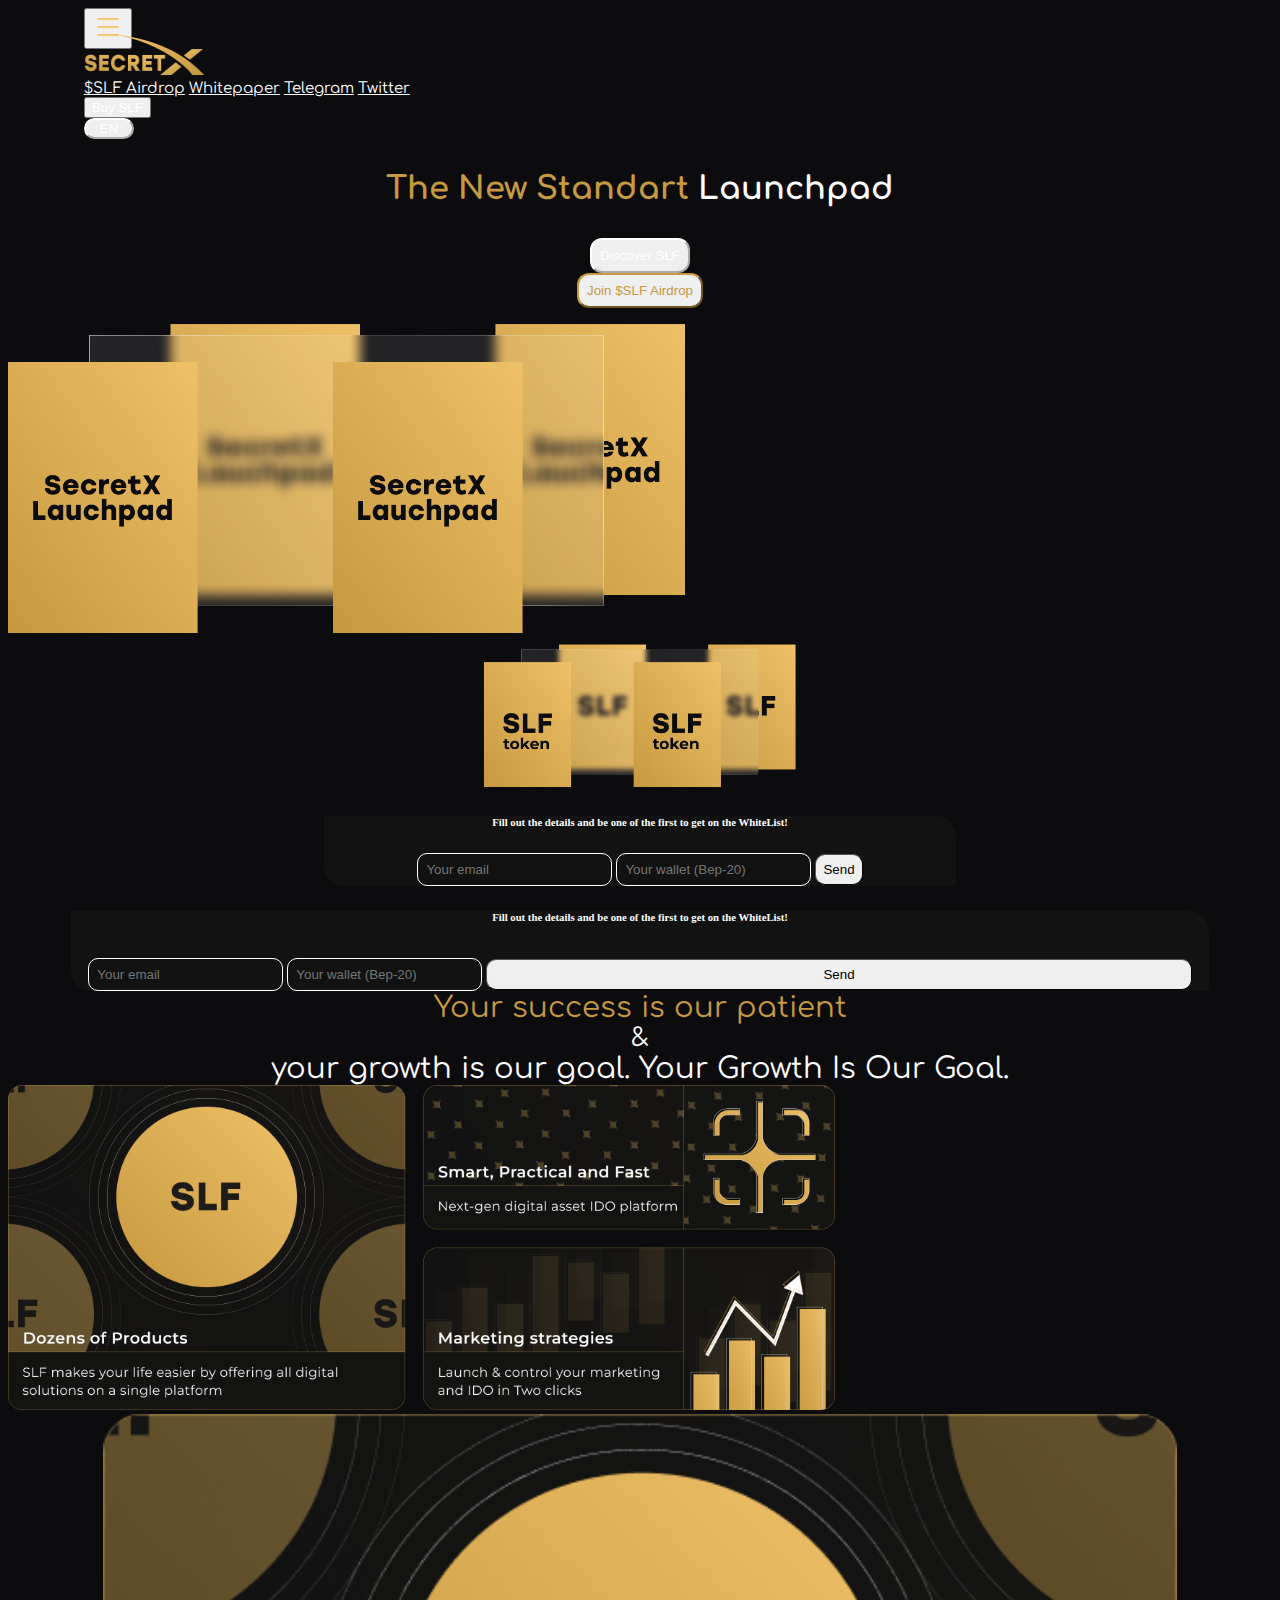
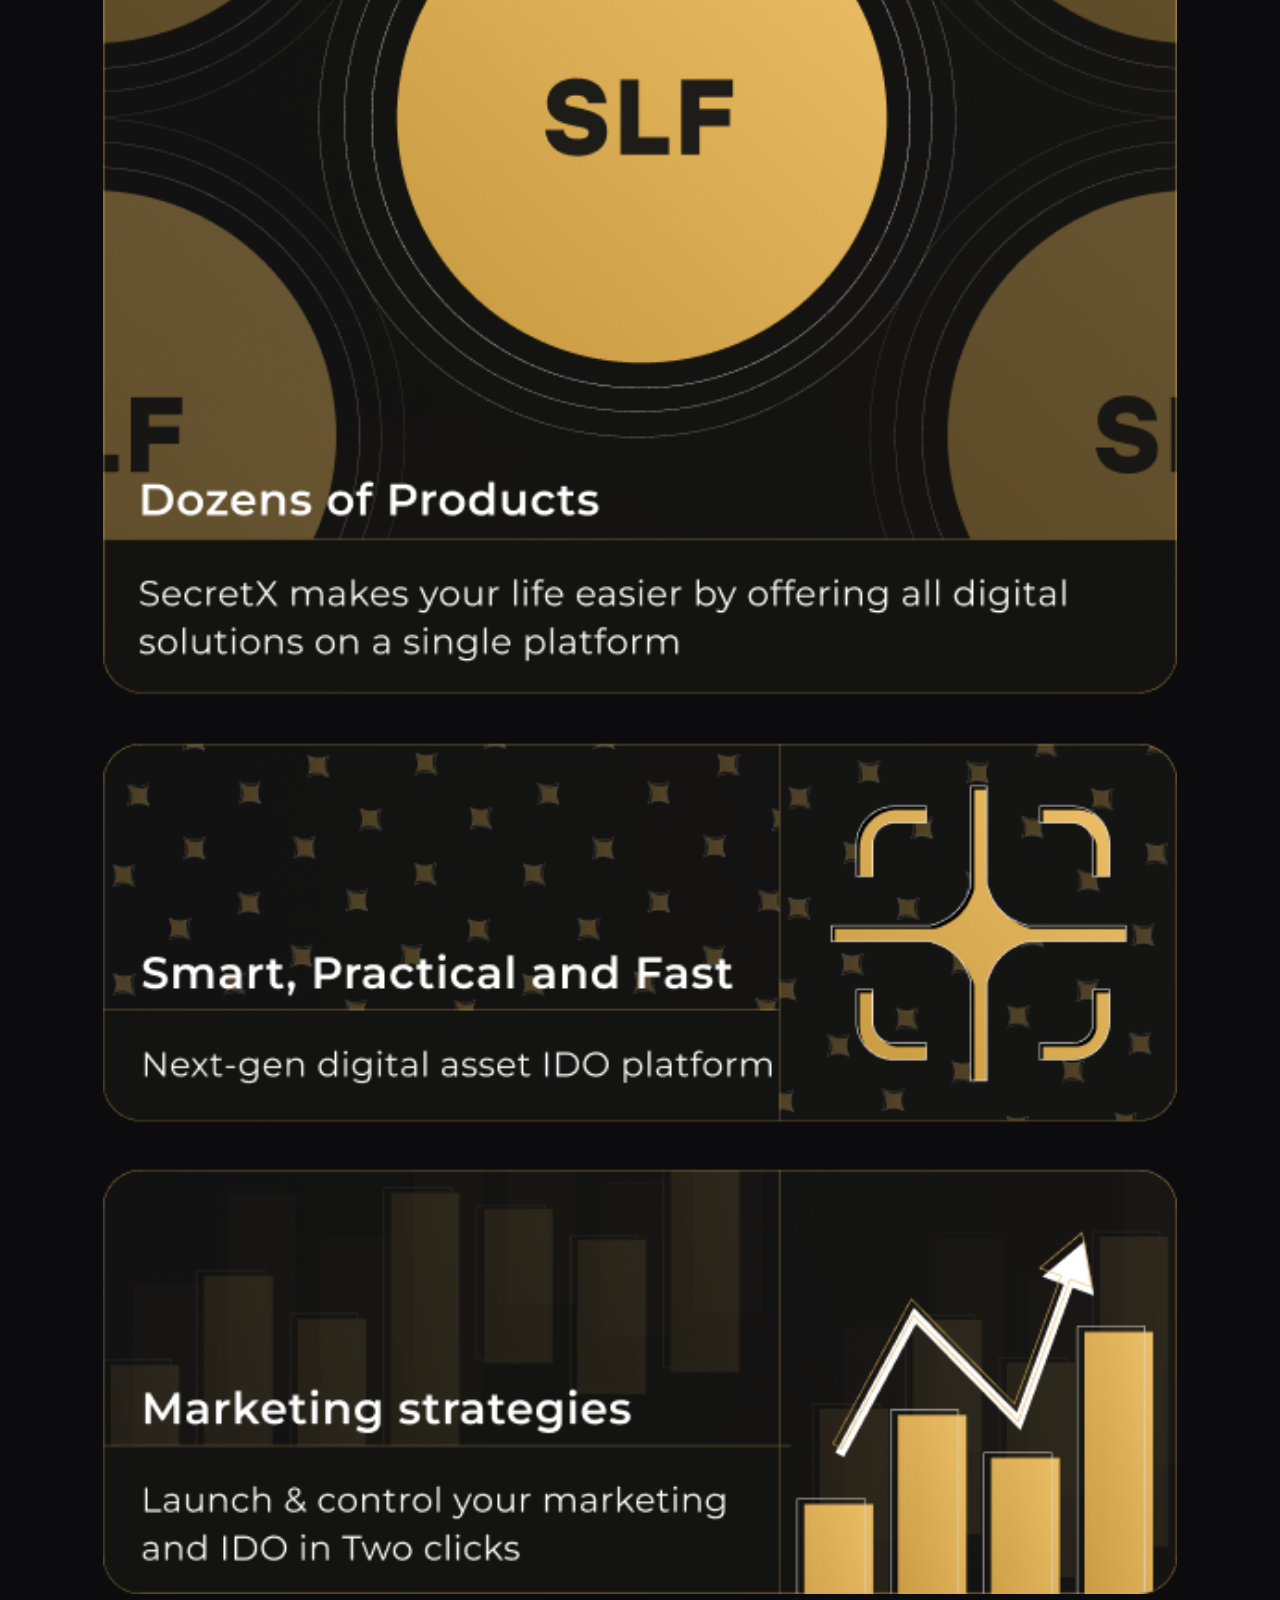
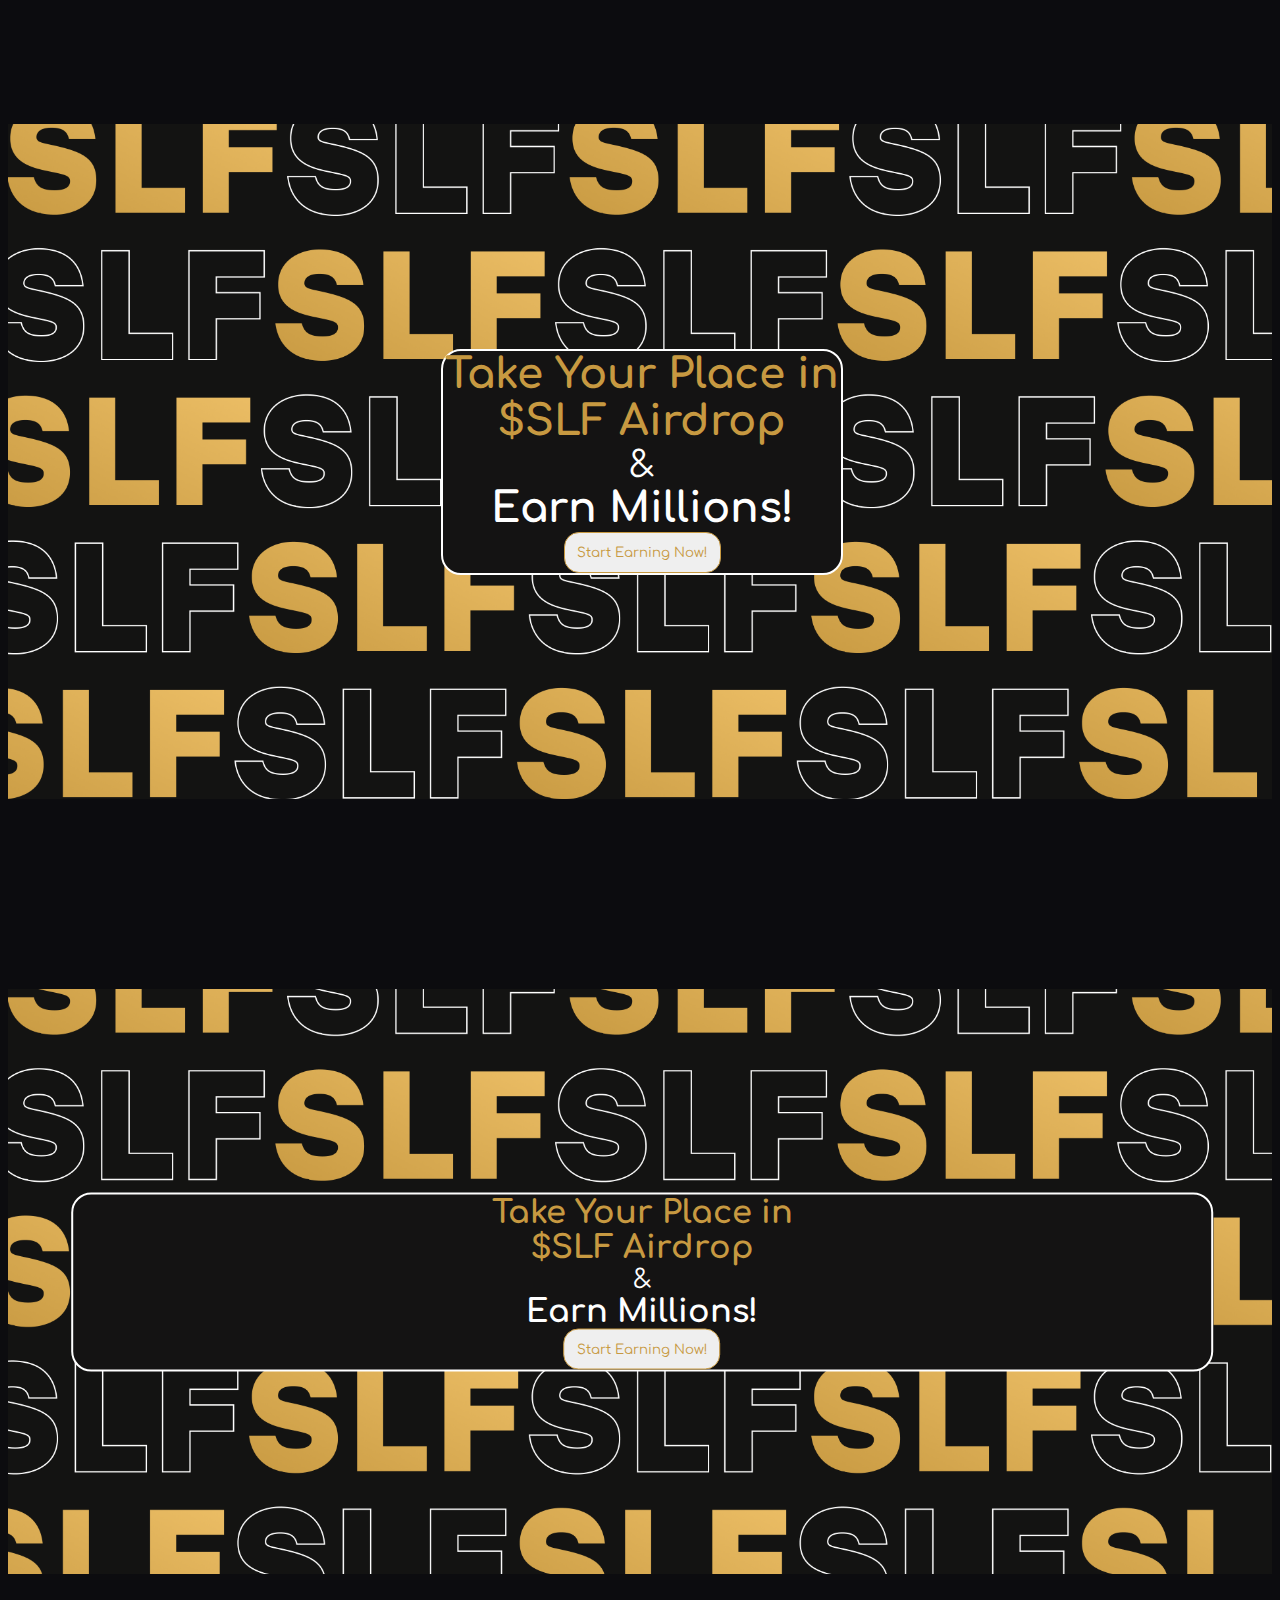
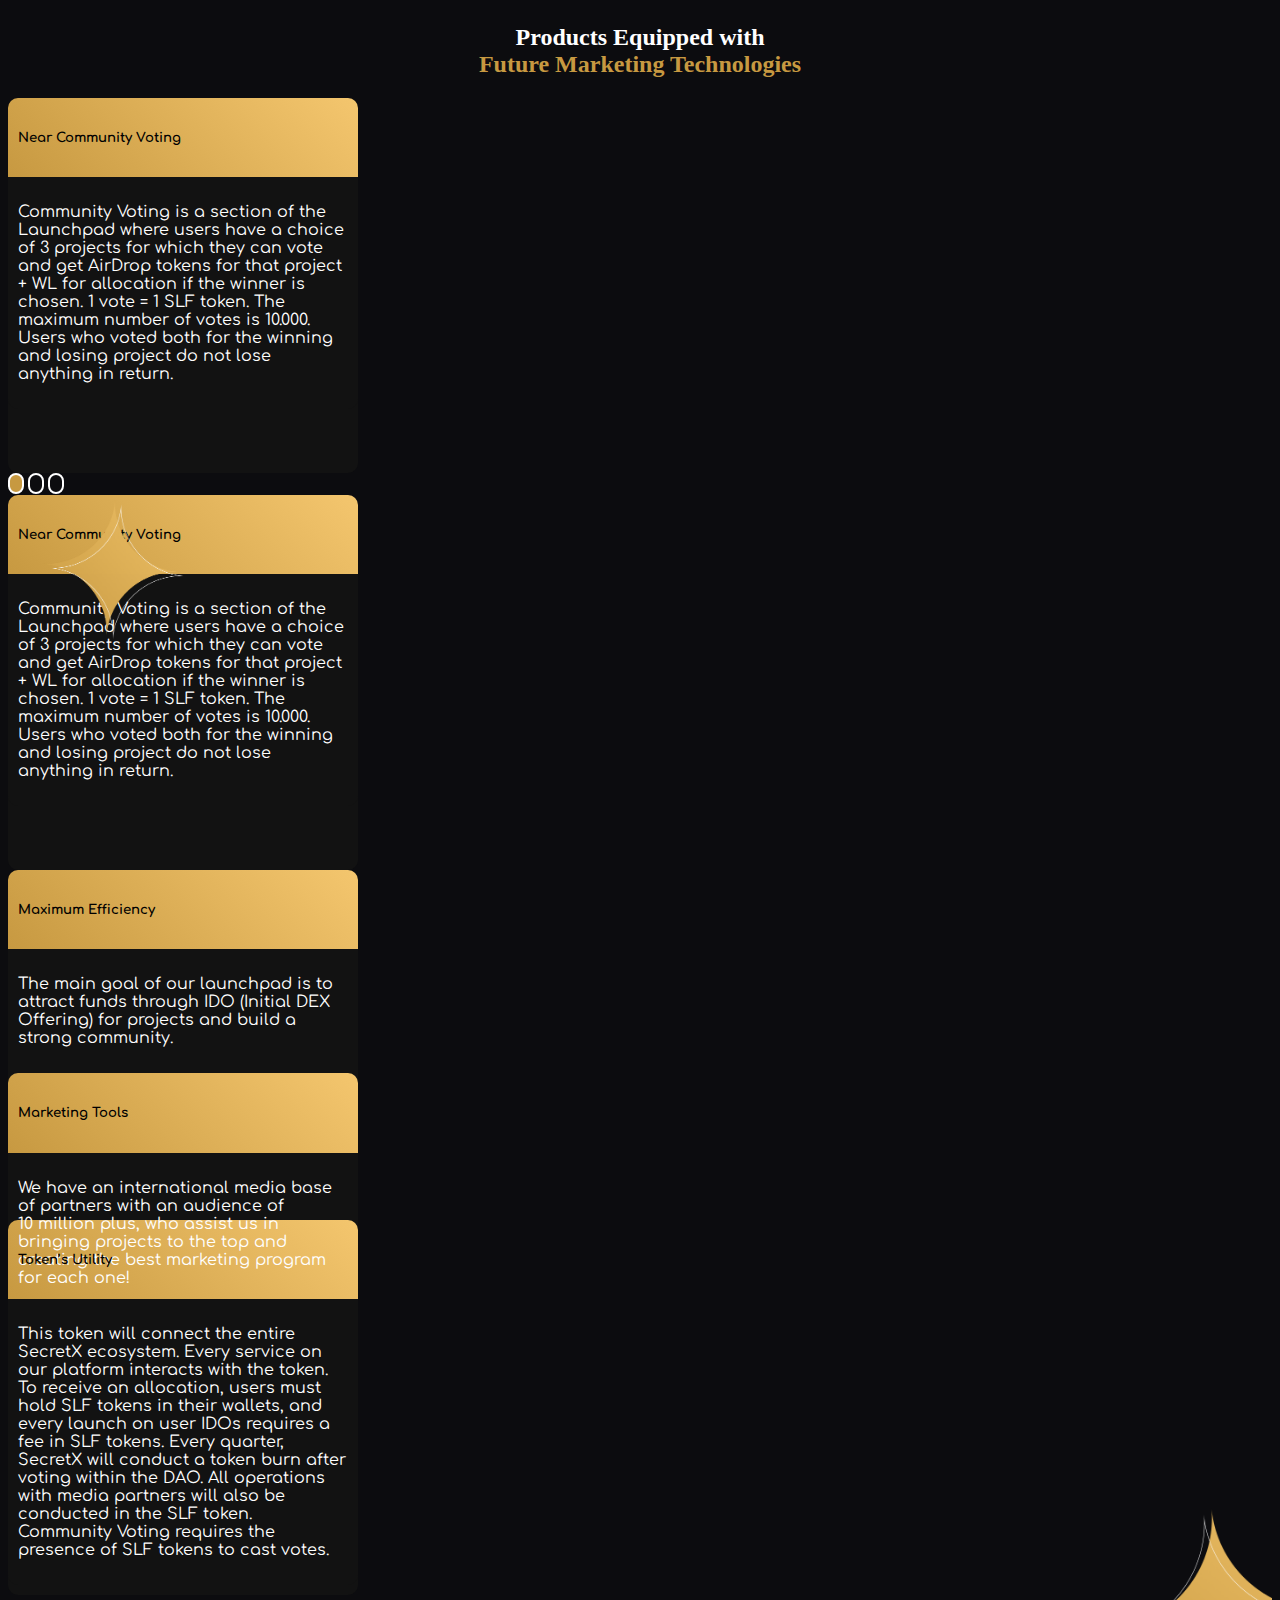
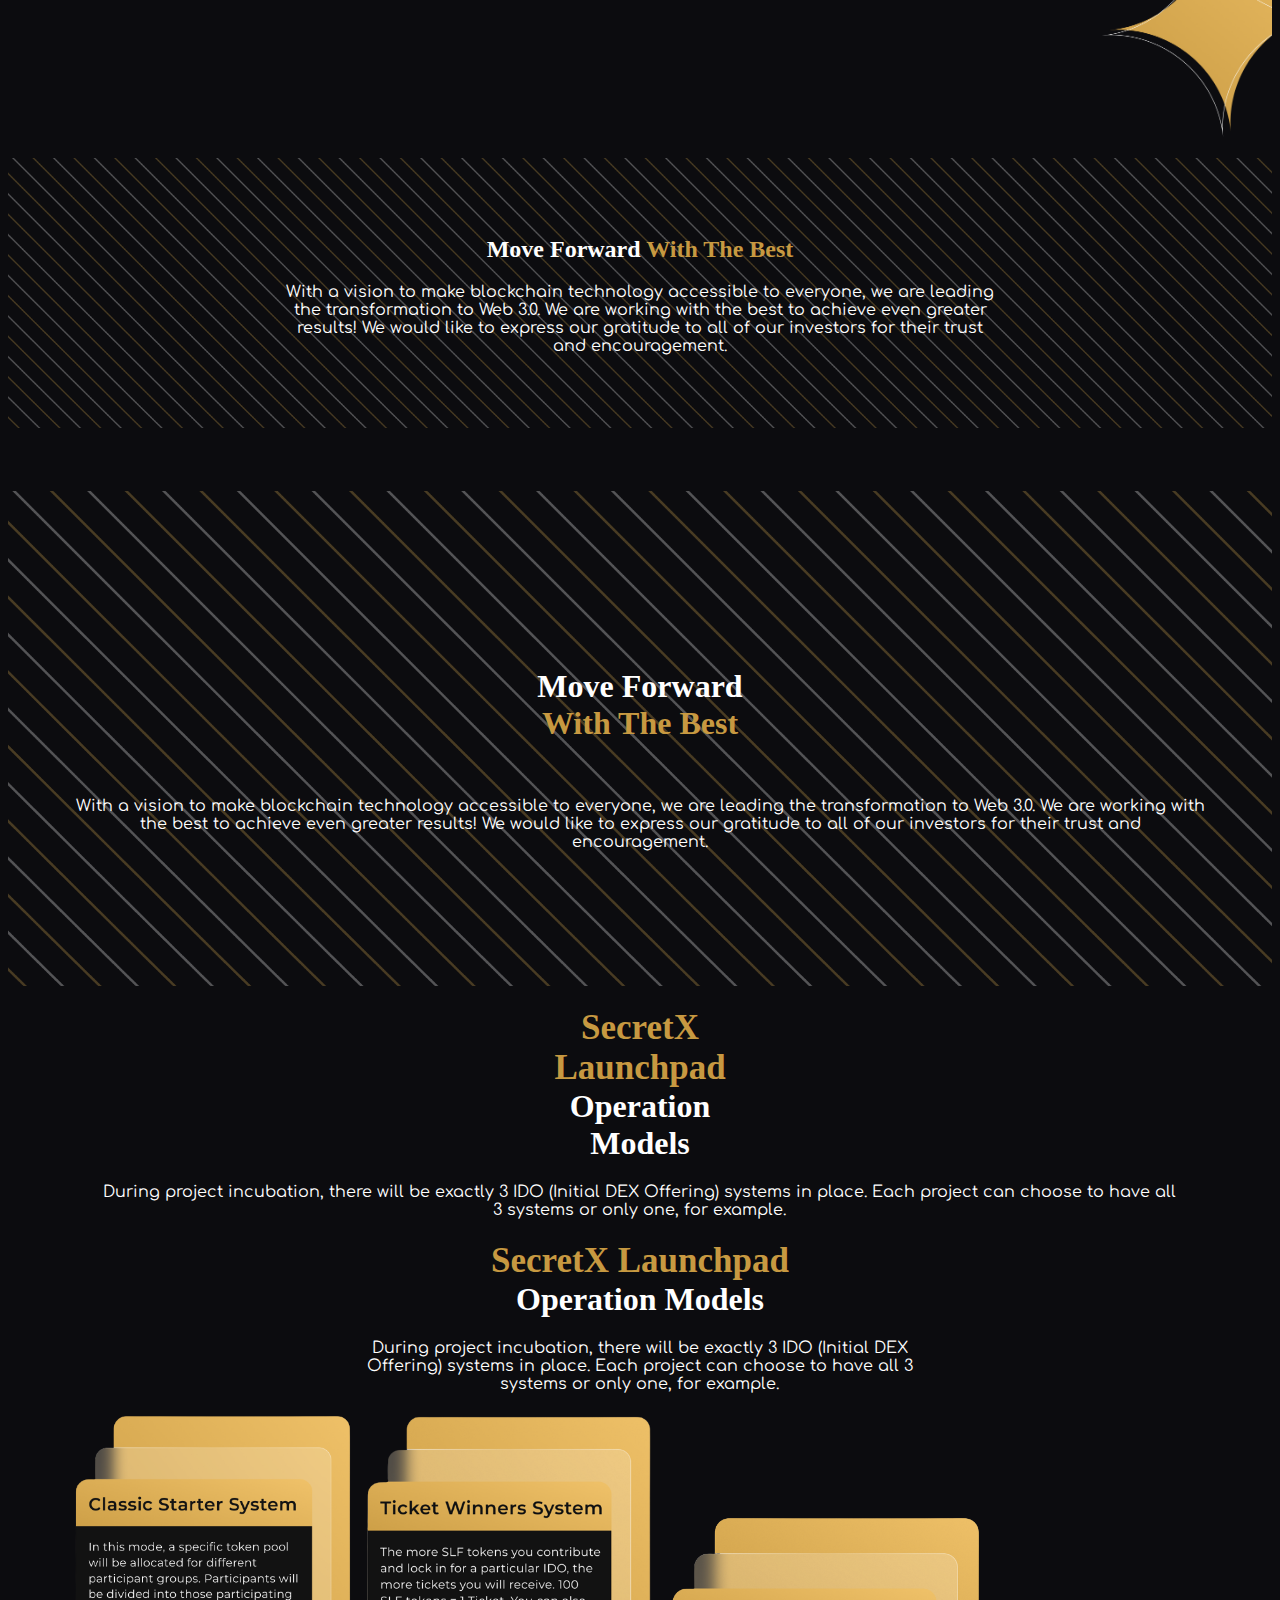
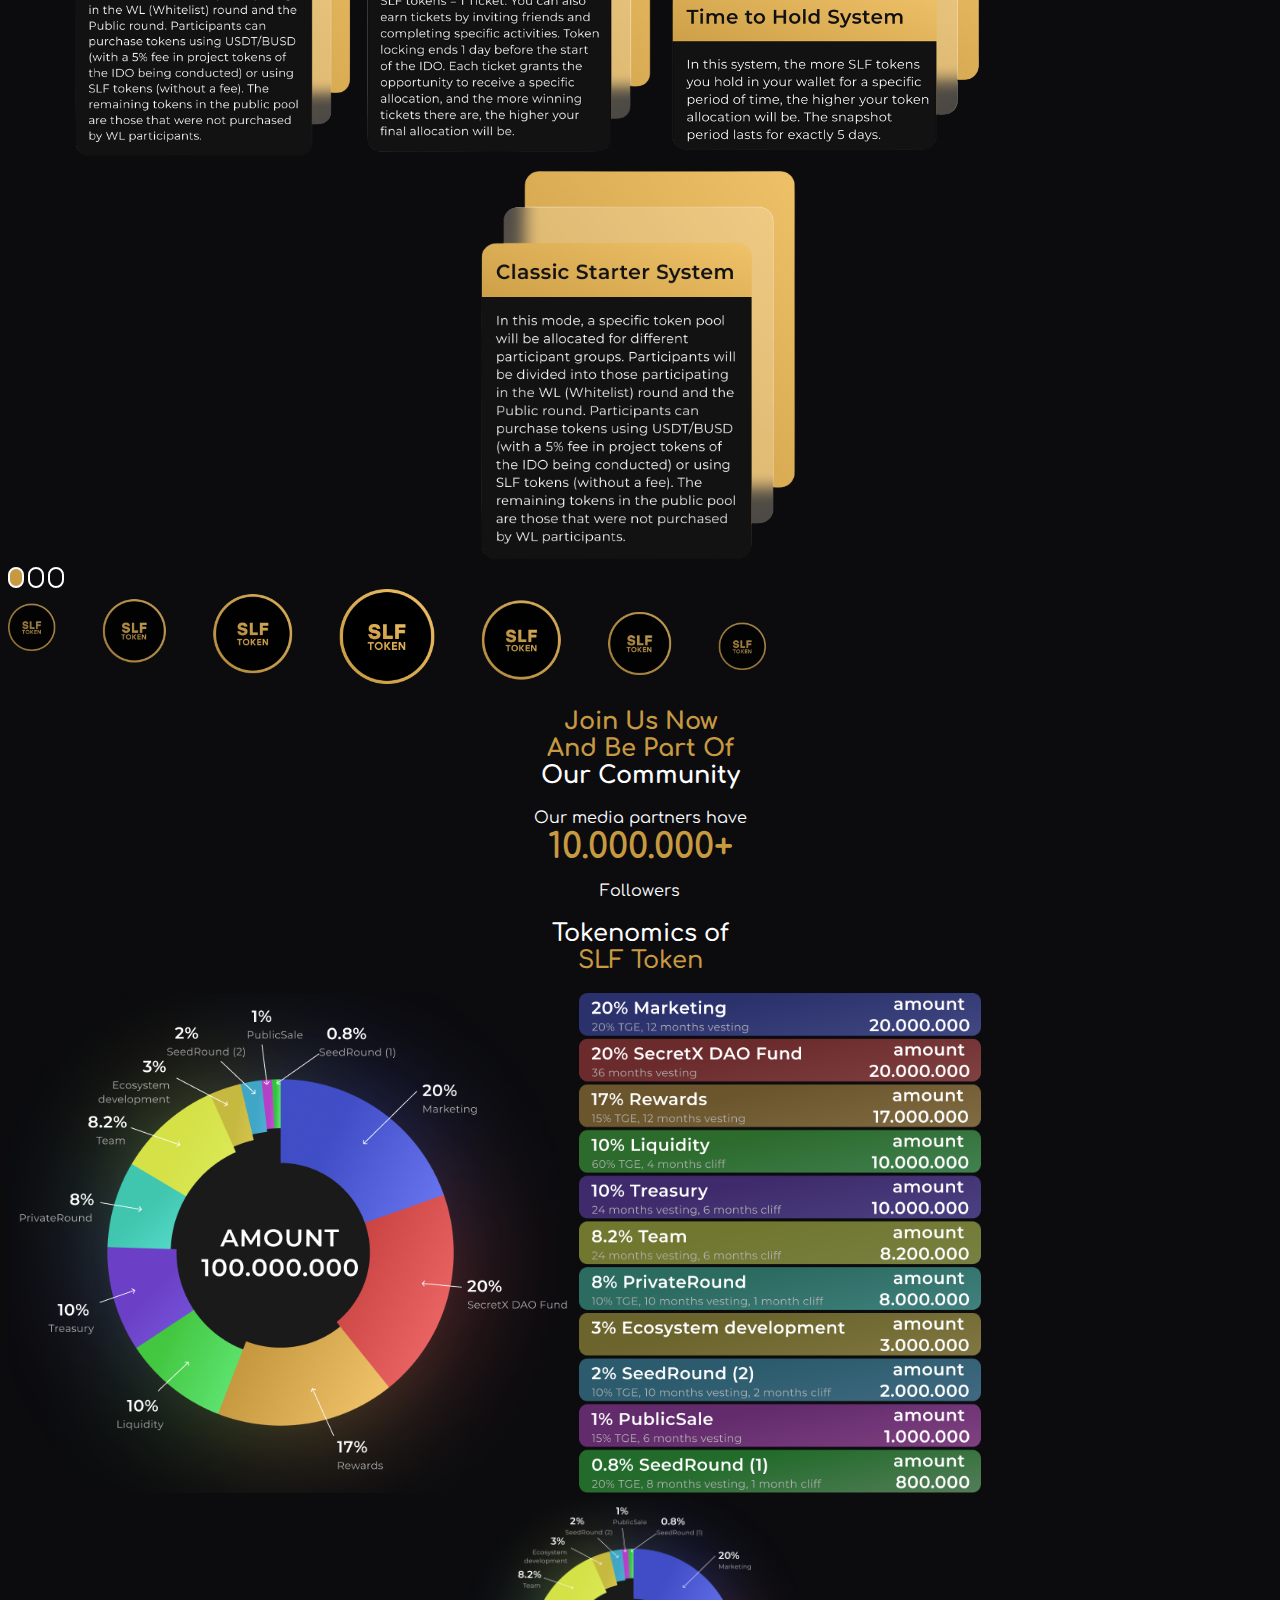
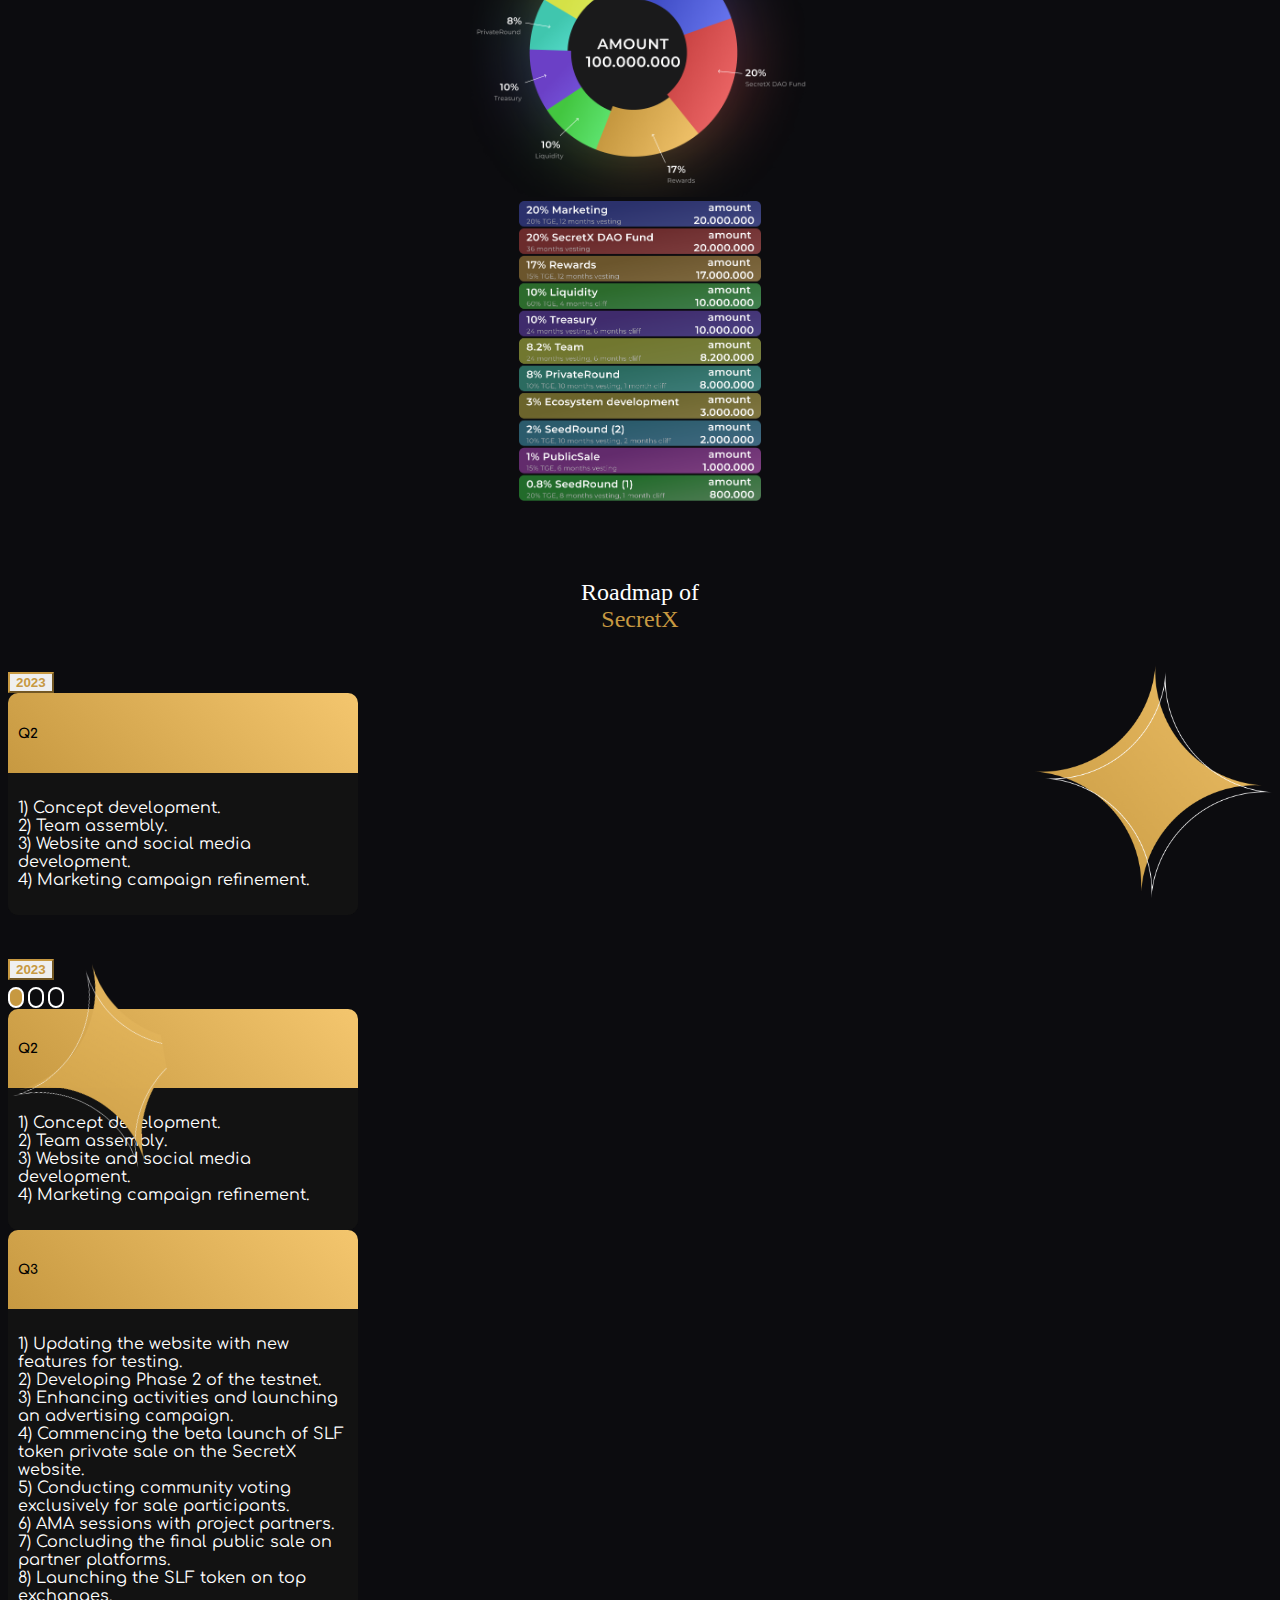
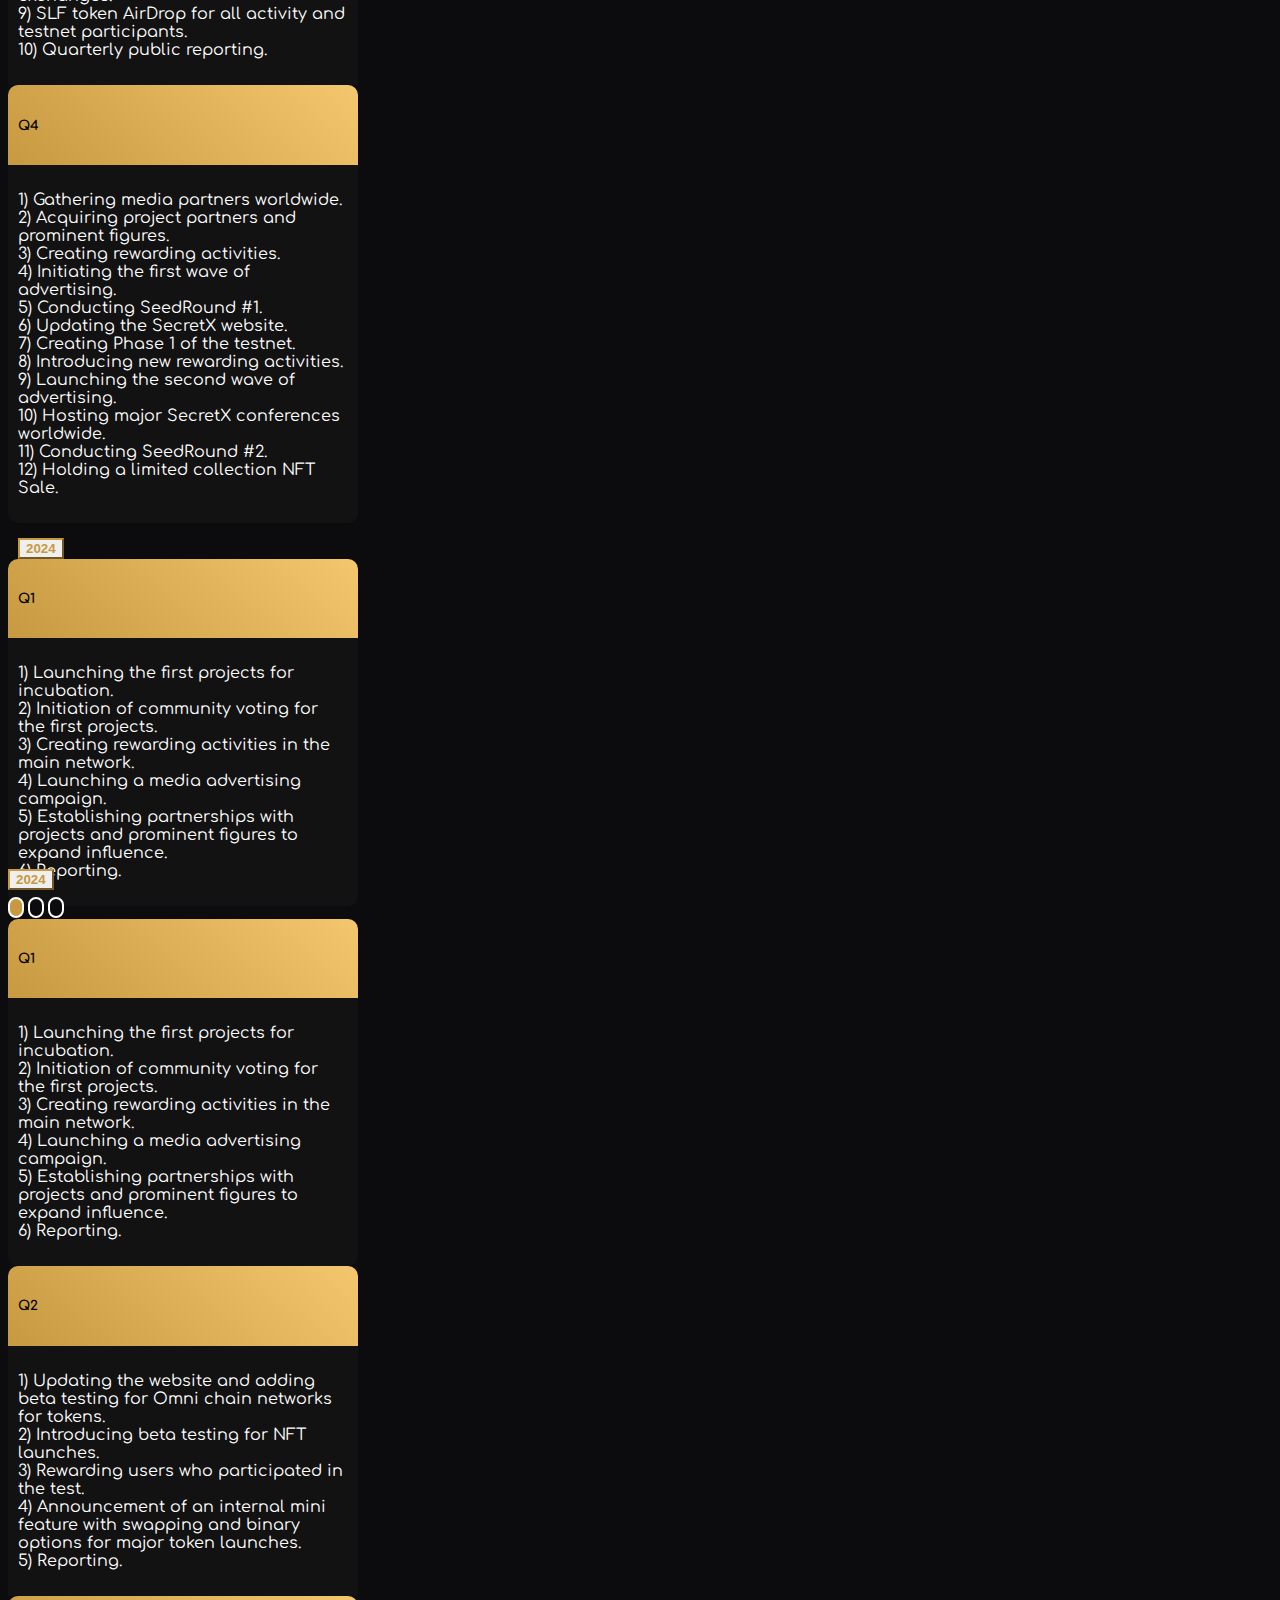
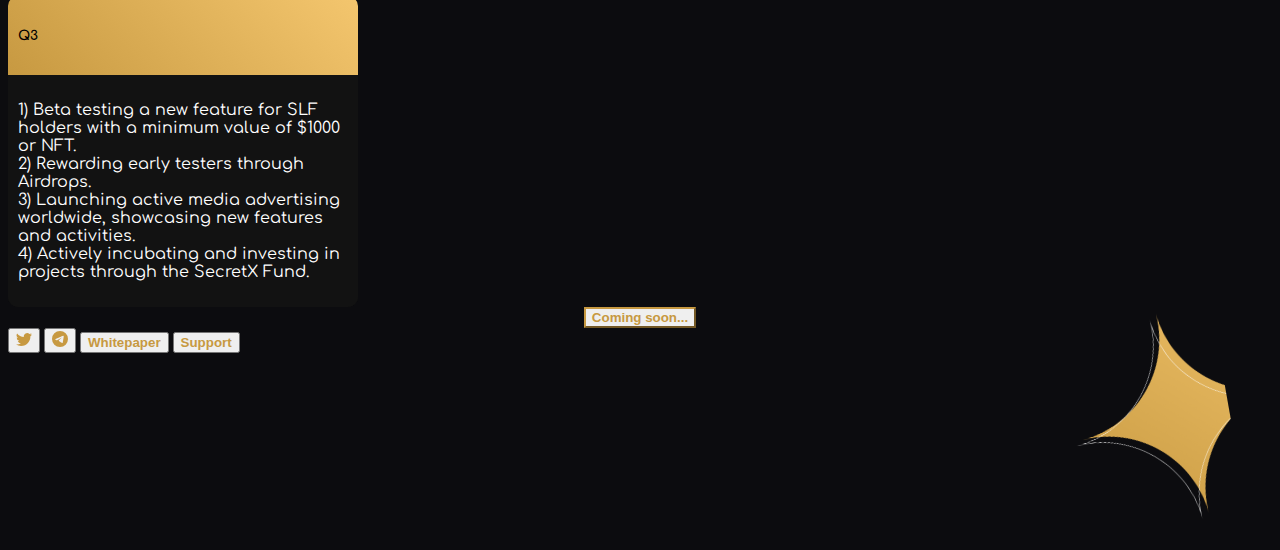
==== index.html @ 357f4ba1 "Update index.html" ====
<!DOCTYPE html>
<html lang="en">

<head>
    
    <meta charset="UTF-8">
    <meta http-equiv="X-UA-Compatible" content="IE=edge">
    <meta name="viewport" content="width=device-width, initial-scale=1.0">

    <link rel="preconnect" href="https://fonts.googleapis.com">
    <link rel="preconnect" href="https://fonts.gstatic.com" crossorigin>
    <link href="https://fonts.googleapis.com/css2?family=Comfortaa&display=swap" rel="stylesheet">
    <link rel="stylesheet" href="css/style.css">
    <link href="https://cdn.jsdelivr.net/npm/bootstrap@5.0.2/dist/css/bootstrap.min.css" rel="stylesheet"
        integrity="sha384-EVSTQN3/azprG1Anm3QDgpJLIm9Nao0Yz1ztcQTwFspd3yD65VohhpuuCOmLASjC" crossorigin="anonymous">
    <script src="https://cdn.jsdelivr.net/npm/bootstrap@5.0.2/dist/js/bootstrap.min.js"
        integrity="sha384-cVKIPhGWiC2Al4u+LWgxfKTRIcfu0JTxR+EQDz/bgldoEyl4H0zUF0QKbrJ0EcQF"
        crossorigin="anonymous"></script>

</head>
<title>SecretX</title>

<body style="background-color: #0C0C0F;">
    <div>


        <div class="navbar" style="margin-right: 6%; margin-left: 6%; margin-top: 1px">
            <nav class="navbar navbar-expand-lg navbar-light" style="width: 100%">
                <div>
                    <button class="navbar-toggler" type="button" data-bs-toggle="collapse"
                        data-bs-target="#navbarNavAltMarkup" aria-controls="navbarNavAltMarkup" aria-expanded="false"
                        aria-label="Toggle navigation">
                        <svg xmlns="http://www.w3.org/2000/svg" width="32" height="32" fill="#F4C66E" class="bi bi-list"
                            viewBox="0 0 16 16">
                            <path fill-rule="evenodd"
                                d="M2.5 12a.5.5 0 0 1 .5-.5h10a.5.5 0 0 1 0 1H3a.5.5 0 0 1-.5-.5zm0-4a.5.5 0 0 1 .5-.5h10a.5.5 0 0 1 0 1H3a.5.5 0 0 1-.5-.5zm0-4a.5.5 0 0 1 .5-.5h10a.5.5 0 0 1 0 1H3a.5.5 0 0 1-.5-.5z" />
                        </svg> </button>
                </div>


                <a class="navbar-brand" href="#"><img src="img/x.png"
                        style="height: 41px; width: 120px; margin-top: -15px;  margin-right: 1px;" /></a>

                <div class="mx-1"></div>

                <div class="collapse navbar-collapse" id="navbarNavAltMarkup">
                    <div class="navbar-nav mt-2">
                        <a class="nav-item nav-link" href="#"
                            style="color: white; font-family: 'Comfortaa', cursive; font-size: 15px">$SLF Airdrop</a>
                        <a class="nav-item nav-link" href="#"
                            style="color: white; font-family: 'Comfortaa', cursive; font-size: 15px;">Whitepaper</a>
                        <a class="nav-item nav-link" href="#"
                            style="color: white; font-family: 'Comfortaa', cursive; font-size: 15px">Telegram</a>
                        <a class="nav-item nav-link" href="#"
                            style="color: white; font-family: 'Comfortaa', cursive; font-size: 15px ">Twitter</a>
                        <div class="d-none d-sm-flex">
                            <button class="btn btn-warning mx-2 btn-slf" style="color: white">Buy SLF</button>
                        </div>
                    </div>
                    <div style="margin-left: auto">
                        <div class="d-none d-sm-flex"><a href="./ru/index.html">
                                <button type="button" class="btn btn-outline-dark"
                                    style="border-color: white;color: white; border-radius: 15px; width: 50px;"><a
                                        href="./ru/index.html"
                                        style="color: white; text-decoration: none;">EN</a></button>
                            </a>
                        </div>
                    </div>
                </div>
            </nav>
        </div>

        <div class="tns-of-l mt-5" align="center">
            <p style="font-family: 'Comfortaa', cursive;font-weight: 700;font-size: 32px;">
                <span style="color: #C79941">The New Standart</span>
                <span style="color: white">Launchpad</span>
            </p>
            <div>
                <div class="d-flex justify-content-center align-items-center flex-column flex-sm-row">
                    <button type="button" class="btn btn-outline-dark mb-2 mb-sm-0 btn-ds"
                        style="border-color: white; color: white; border-radius: 12px; padding: 8px;">
                        Discover SLF
                    </button>
                    <div class="mx-2"></div>
                    <button type="button" class="btn btn-outline-dark btn-jsa"
                        style="border-color: #C79941; color: #C79941; border-radius: 12px; padding: 8px;">
                        Join $SLF Airdrop
                    </button>
                </div>
            </div>
        </div>


        <div class="d-none d-sm-flex justify-content-center pt-3">
            <img src="img/group-card-pc.png" height="325" />
        </div>

        <div class="d-sm-none pt-4" align="center">
            <img src="img/group-card-mobile.png" height="150" />
        </div>


        <div align="center" class="pt-5 d-none d-sm-flex justify-content-center">
            <div class="card"
                style="width: 50%; background-color: #121212;border-radius: 0px 20px 00px 20px; border-color: #C79941;">
                <div class="card-body">
                    <h6 align='center' style="color: white">Fill out the details and be one of the first to get on the
                        WhiteList!</h6>
                    <div class="justify-content-center pt-3">
                        <input minlength="1" type="email" id="emailInput" class="mx-2"
                            style="padding-left:10px; padding: 8px;background-color: #121212; color: white; border-radius: 10px; border: 0.01rem solid #FFFFFF"
                            placeholder="Your email">
                        <input minlength="1" type="text" id="bep20Input" class="mx-2"
                            style="padding-left:10px; padding: 8px;background-color: #121212; color: white; border-radius: 10px; border: 0.1px solid #FFFFFF"
                            placeholder="Your wallet (Bep-20)">
                        <button onclick="saveData()" class="btn btn-outline-warning"
                            style="border-radius: 10px; padding: 7px;border-width: 0.01rem;margin-top: -1px;">Send</button>
                    </div>
                </div>
            </div>
        </div>
    </div>


    <div align="center" class="pt-5">
        <div class="card d-sm-none"
            style="width: 90%; background-color: #121212;border-radius: 0px 20px 00px 20px; border-color: #C79941;">
            <div class="card-body">
                <h6 align='center' style="color: white">Fill out the details and be one of the first to get on the
                    WhiteList!</h6>
                <div class="justify-content-center pt-3">
                    <input minlength="1" type="email" id="emailInput" class="mx-2"
                        style="padding-left:10px; padding: 8px;background-color: #121212; color: white; border-radius: 10px; border: 0.01rem solid #FFFFFF"
                        placeholder="Your email">
                    <input minlength="1" type="text" id="bep20Input" class="mx-2"
                        style="padding-left:10px; margin-top:10px;padding: 8px;background-color: #121212; color: white; border-radius: 10px; border: 0.1px solid #FFFFFF"
                        placeholder="Your wallet (Bep-20)">
                    <button onclick="saveData()" class="btn btn-outline-warning mt-2"
                        style="border-radius: 10px; padding: 7px;border-width: 0.01rem;margin-top: -1px; width: 62%;">Send</button>
                </div>
            </div>
        </div>
    </div>



    <div align="center" class="pt-5 swipe">
        <span style="color: #C79941;font-family: 'Comfortaa', cursive;font-size: 29px;">
            Your success is our patient
        </span>
        <br>
        <span align="center" style="color: white;font-family: 'Comfortaa', cursive;font-size: 25px">
            &
        </span>
        <br>
        <span align="center" style="color: white;font-family: 'Comfortaa', cursive;font-size: 29px">
            <div class="d-none d-sm-flex justify-content-center" style="display: inline-block;">
                your growth is our goal.
            </div>
            <div class="d-sm-none" style="display: inline-block;">
                Your Growth Is Our Goal.
            </div>
        </span>
    </div>

    <div class="d-none d-sm-flex justify-content-center pt-5 mt-3 swipe">
        <img src="img/group-patient-pc.png" height="325" />
    </div>

    <div class="d-sm-none pt-4 swipe" align="center">
        <img src="img/group-patient-mobile.png" style="width: 85%;" />
    </div>

    <div class="d-none d-sm-flex swipe"
        style="background-image: url('img/slf.png'); width: 100%; height: 75vh; background-size: cover; background-position: center; margin-top: 10%; position: relative;">
        <div
            style="position: absolute; top: 50%; left: 50%; transform: translate(-50%, -50%); text-align: center; color: white;">
            <div class="card"
                style="border-radius: 20px; border: 2px solid #FFF;background: #141313;width: 100%;height: 50%px;flex-shrink: 0;">
                <div class="card-body">
                    <div align="center">
                        <span
                            style="color: #C79941;font-family: 'Comfortaa', cursive;font-size: 42px;font-weight: 700;">
                            Take Your Place in<br>$SLF Airdrop </span>
                        <br>
                        <span align="center" style="color: white;font-family: 'Comfortaa', cursive;font-size: 36px">
                            &
                        </span>
                        <br>
                        <span align="center"
                            style="color: white;font-family: 'Comfortaa', cursive;font-size: 42px;font-weight: 700;">
                            Earn Millions!
                        </span>
                        <br>
                        <button class="btn btn-outline-dark mt-4"
                            style="color: #C79941; border-color: #C79941;font-family: 'Comfortaa', cursive; padding: 12px;border-radius: 15px;border: 1px solid #C79941;">Start
                            Earning Now!</button>
                    </div>
                </div>
            </div>
        </div>
    </div>

    <div class="d-sm-none swipe"
        style="background-image: url('img/slf.png'); width: 100%; height: 65vh; background-size: cover; background-position: center; margin-top: 15%; position: relative;">
        <div
            style="position: absolute; top: 50%; left: 50%; transform: translate(-50%, -50%); text-align: center; color: white; width: 90%;">
            <div class="card" style="border-radius: 20px; border: 2px solid #FFF;background: #141313; width: 100%;">
                <div class="card-body">
                    <div align="center">
                        <span
                            style="color: #C79941;font-family: 'Comfortaa', cursive;font-size: 32px;font-weight: 700;">
                            Take Your Place in<br>$SLF Airdrop </span>
                        <br>
                        <span align="center" style="color: white;font-family: 'Comfortaa', cursive;font-size: 26px">
                            &
                        </span>
                        <br>
                        <span align="center"
                            style="color: white;font-family: 'Comfortaa', cursive;font-size: 32px;font-weight: 700;">
                            Earn Millions!
                        </span>
                        <br>
                        <button class="btn btn-outline-dark mt-4"
                            style="color: #C79941; border-color: #C79941;font-family: 'Comfortaa', cursive; padding: 12px;border-radius: 15px;border: 1px solid #C79941;">Start
                            Earning Now!</button>
                    </div>
                </div>
            </div>
        </div>
    </div>

    <div align="center" style="margin-top: 50px;" class="swipe">
        <h2><span style="color: white">Products Equipped with</span><br>
            <span style="color: #C79941">Future Marketing Technologies</span>
        </h2>
    </div>



    <div class="d-sm-none swipe">
        <div class="container mt-5">
            <div class="row mt-3">
                <div class="col">
                    <!-- Карточки с информацией -->
                    <div class="card cards" id="card1_1"
                        style="border-radius: 10px; border: 0; width: 350px; height: 375px;background-color: #121212">
                        <div
                            style="background: linear-gradient(44deg, #C79941 0%, #F4C66E 100%), #D9D9D9; padding: 10px;border-radius: 10px 10px 0px 0px;">
                            <h5 class="card-title" style="font-family: 'Comfortaa', cursive">Near Community Voting
                            </h5>
                        </div>
                        <div style="background-color: #121212;border-radius: 0px 0px 10px 10px;padding: 10px;border:0">
                            <p class="card-text" style="color: #FFF;font-family: 'Comfortaa', cursive">Community
                                Voting is a section of the Launchpad where users have a choice of 3 projects for
                                which they can vote and get AirDrop tokens for that project + WL for allocation if
                                the winner is chosen. 1 vote = 1 SLF token. The maximum number of votes is 10.000.
                                Users who voted both for the winning and losing project do not lose anything in
                                return.</p>
                        </div>
                    </div>

                    <div class="card cards" id="card1_2"
                        style="border-radius: 10px; border: 0; width: 350px;height: 350px;background-color: #121212;display: none;">
                        <div
                            style="background: linear-gradient(44deg, #C79941 0%, #F4C66E 100%), #D9D9D9; padding: 10px;border-radius: 10px 10px 0px 0px;">
                            <h5 class="card-title" style="font-family: 'Comfortaa', cursive">Maximum Efficiency</h5>
                        </div>
                        <div style="background-color: #121212;border-radius: 0px 0px 0px 0px;padding: 10px;border:0">
                            <p class="card-text" style="color: #FFF;font-family: 'Comfortaa', cursive">The main goal
                                of our launchpad is to attract funds through IDO (Initial DEX Offering) for projects
                                and build a strong community.</p>
                        </div>
                        <div class="card pt-2"
                            style="border-radius: 0px; border: 0; width: 350px;background-color: #121212;">
                            <div
                                style="background: linear-gradient(44deg, #C79941 0%, #F4C66E 100%), #D9D9D9; padding: 10px;border-radius: 10px 10px 0px 0px;">
                                <h5 class="card-title" style="font-family: 'Comfortaa', cursive">Marketing Tools
                                </h5>
                            </div>
                            <div
                                style="background-color: #121212;border-radius: 0px 0px 10px 10px;padding: 10px;border:0">
                                <p class="card-text" style="color: #FFF;font-family: 'Comfortaa', cursive">We have
                                    an international media base of partners with an audience of 10 million plus, who
                                    assist us in bringing projects to the top and creating the best marketing
                                    program for each one!</p>
                            </div>
                        </div>
                    </div>

                    <div class="card cards" id="card1_3"
                        style="border-radius: 10px; border: 0; width: 350px; height: 375px;background-color: #121212; display: none;">
                        <div
                            style="background: linear-gradient(44deg, #C79941 0%, #F4C66E 100%), #D9D9D9; padding: 10px;border-radius: 10px 10px 0px 0px;">
                            <h5 class="card-title" style="font-family: 'Comfortaa', cursive">Token’s Utility</h5>
                        </div>
                        <div style="background-color: #121212;border-radius: 0px 0px 10px 10px;padding: 10px;border:0">
                            <p class="card-text" style="color: #FFF;font-family: 'Comfortaa', cursive">This token
                                will connect the
                                entire SecretX ecosystem. Every service on our platform interacts with the token. To
                                receive an
                                allocation, users must hold SLF tokens in their wallets, and every launch on user
                                IDOs requires a
                                fee in SLF tokens. Every quarter, SecretX will conduct a token burn after voting
                                within the DAO. All
                                operations with media partners will also be conducted in the SLF token. Community
                                Voting requires
                                the presence of SLF tokens to cast votes.</p>
                        </div>
                    </div>
                </div>
            </div>
        </div>

        <div class="row pt-4 swipe">
            <div class="col text-center">
                <!-- Круглые кнопки -->
                <div class="btn-group" role="group" aria-label="Basic example">
                    <button type="button" class="btn btn-primary scroll1" data-card="card1_1" id="1" data-index="1"
                        style="background-color: #C79941; border-color: white;border-radius: 100px; padding-top:16px; border: 2px solid #FFF"></button>
                    <button type="button" class="btn btn-primary mx-2 scroll1" data-card="card1_2" id="2" data-index="2"
                        style="background-color: #0C0C0F; border-color: white;border-radius: 100px; padding-top:16px; border: 2px solid #FFF"></button>
                    <button type="button" class="btn btn-primary scroll1" data-card="card1_3" id="3" data-index="3"
                        style="background-color: #0C0C0F; border-color: white;border-radius: 100px; padding-top:16px; border: 2px solid #FFF"></button>
                </div>
            </div>
        </div>
    </div>
    </div>




    <div style="position: absolute; left: 3%" class="d-none d-sm-flex swipe">
        <img src="./img/star.png" height="150px">
    </div>

    <div class="d-none d-sm-flex justify-content-center pt-4 swipe">

        <div class="card cards" id="card1"
            style="border-radius: 10px; border: 0; width: 350px; height: 375px;background-color: #121212">
            <div
                style="background: linear-gradient(44deg, #C79941 0%, #F4C66E 100%), #D9D9D9; padding: 10px;border-radius: 10px 10px 0px 0px;">
                <h5 class="card-title" style="font-family: 'Comfortaa', cursive">Near Community Voting</h5>
            </div>
            <div style="background-color: #121212;border-radius: 0px 0px 10px 10px;padding: 10px;border:0">
                <p class="card-text" style="color: #FFF;font-family: 'Comfortaa', cursive">Community Voting is a section
                    of the Launchpad where users have a choice of 3 projects for which they can vote and get AirDrop
                    tokens for that project + WL for allocation if the winner is chosen. 1 vote = 1 SLF token. The
                    maximum number of votes is 10.000. Users who voted both for the winning and losing project do not
                    lose anything in return.</p>
            </div>
        </div>
        <div class="card cards mx-4" id="card2_1"
            style="border-radius: 10px; border: 0; width: 350px;height: 350px;background-color: #121212">
            <div
                style="background: linear-gradient(44deg, #C79941 0%, #F4C66E 100%), #D9D9D9; padding: 10px;border-radius: 10px 10px 0px 0px;">
                <h5 class="card-title" style="font-family: 'Comfortaa', cursive">Maximum Efficiency</h5>
            </div>
            <div style="background-color: #121212;border-radius: 0px 0px 0px 0px;padding: 10px;border:0">
                <p class="card-text" style="color: #FFF;font-family: 'Comfortaa', cursive">The main goal of our
                    launchpad is to attract funds through IDO (Initial DEX Offering) for projects and build a strong
                    community.</p>
            </div>
            <div class="card cards pt-3" id="card2_2"
                style="border-radius: 0px; border: 0; width: 350px;background-color: #121212;">
                <div
                    style="background: linear-gradient(44deg, #C79941 0%, #F4C66E 100%), #D9D9D9; padding: 10px;border-radius: 10px 10px 0px 0px;">
                    <h5 class="card-title" style="font-family: 'Comfortaa', cursive">Marketing Tools</h5>
                </div>
                <div style="background-color: #121212;border-radius: 0px 0px 10px 10px;padding: 10px;border:0">
                    <p class="card-text" style="color: #FFF;font-family: 'Comfortaa', cursive">We have an international
                        media base of partners with an audience of 10 million plus, who assist us in bringing projects
                        to the top and creating the best marketing program for each one!</p>
                </div>
            </div>
        </div>
        <div class="card cards" id="card2_3"
            style="border-radius: 10px; border: 0; width: 350px; height: 375px;background-color: #121212">
            <div
                style="background: linear-gradient(44deg, #C79941 0%, #F4C66E 100%), #D9D9D9; padding: 10px;border-radius: 10px 10px 0px 0px;">
                <h5 class="card-title" style="font-family: 'Comfortaa', cursive">Token’s Utility</h5>
            </div>
            <div style="background-color: #121212;border-radius: 0px 0px 10px 10px;padding: 10px;border:0">
                <p class="card-text" style="color: #FFF;font-family: 'Comfortaa', cursive">This token will connect the
                    entire SecretX ecosystem. Every service on our platform interacts with the token. To receive an
                    allocation, users must hold SLF tokens in their wallets, and every launch on user IDOs requires a
                    fee in SLF tokens. Every quarter, SecretX will conduct a token burn after voting within the DAO. All
                    operations with media partners will also be conducted in the SLF token. Community Voting requires
                    the presence of SLF tokens to cast votes.</p>
            </div>
        </div>
    </div>
    <div style="position: relative; width: 100%; height: 100px;" class="swipe d-none d-sm-flex">
        <div style="position: absolute; right: 0; top: 30%; transform: translateY(-50%);">
            <img src="./img/star-2.png" height="250px">
        </div>
    </div>



    <div class="d-none d-sm-flex swipe"
        style="background-image: url('img/vector.png'); width: 100%; height: 30vh; background-size: cover; background-position: center; margin-top: 5%; position: relative;">
        <div
            style="position: absolute; top: 50%; left: 50%; transform: translate(-50%, -50%); text-align: center; color: white; width: 90%;">
            <h2>Move Forward <span style="color: #C79941">With The Best</span></h2>
            <p style="font-family: 'Comfortaa', cursive">With a vision to make blockchain technology accessible to
                everyone, we are leading<br> the transformation to Web 3.0. We are working with the best to achieve even
                greater<br> results! We would like to express our gratitude to all of our investors for their
                trust<br>and encouragement.</p>
        </div>
    </div>

    <div class="d-sm-none swipe"
        style="background-image: url('img/vector.png'); width: 100%; height: 55vh; background-size: cover; background-position: center; margin-top: 5%; position: relative;">
        <div
            style="position: absolute; top: 50%; left: 50%; transform: translate(-50%, -50%); text-align: center; color: white; width: 90%;">
            <h1 style="margin-top: 5%;">Move Forward <span style="color: #C79941"><br>With The Best</span></h1><br>
            <p style="font-family: 'Comfortaa', cursive">With a vision to make blockchain technology accessible to
                everyone, we are leading the transformation to Web 3.0. We are working with the best to achieve even
                greater results! We would like to express our gratitude to all of our investors for their trust and
                encouragement.</p>
        </div>
    </div>

    <div class="d-sm-none mt-5 swipe" align="center">
        <h1 style="color: white"><span
                style="color: #C79941; font-weight: 700; font-size: 35px">SecretX<br>Launchpad</span><br>Operation<br>Models
        </h1>
        <p style="font-family: 'Comfortaa', cursive; color: white; width: 85%; margin-top: 20px;">During project
            incubation, there will be exactly 3 IDO (Initial DEX Offering) systems in place. Each project can choose to
            have all 3 systems or only one, for example.</p>
    </div>

    <div class="d-none d-sm-flex mt-5 justify-content-center swipe" align="center">
        <h1 style="color: white">
            <span style="color: #C79941; font-weight: 700; font-size: 35px">SecretX Launchpad</span><br>Operation
            Models<br>
        </h1>
    </div>
    <div class="d-none d-sm-flex justify-content-center swipe" align="center">
        <p style="font-family: 'Comfortaa', cursive; color: white; margin-top: 20px; width: 45%">During project
            incubation, there will be exactly 3 IDO (Initial DEX Offering) systems in place. Each project can choose to
            have all 3 systems or only one, for example.</p>
    </div>


    <div class='d-none d-sm-flex justify-content-center swipe' style="margin-left: 5%">
        <img src="img/css.png" height="350">
        <img src="img/tws.png" height="350" class="mx-5">
        <img src="img/ths.png" height="250">
    </div>

    <div class="d-sm-none swipe">
        <div class="container mt-5">
            <div class="row mt-3">
                <div class="col">
                    <!-- Карточки с информацией -->
                    <div class="card cards2 mx-1" id="cards1" align="center" style="background-color: #0C0C0F;">
                        <img src="img/css.png" height="400">
                    </div>

                    <div class="card cards2 mx-1" id="cards2" style="display: none; background-color: #0C0C0F;">
                        <img src="img/tws.png" height="400">
                    </div>

                    <div class="card cards2 mx-1" id="cards3" style="display: none; background-color: #0C0C0F">
                        <img src="img/ths.png" height="270">
                    </div>
                </div>
            </div>
        </div>

        <div class="row pt-4">
            <div class="col text-center">
                <!-- Круглые кнопки -->
                <div class="btn-group" role="group" aria-label="Basic example">
                    <button type="button" class="but btn btn-primary scroll2" data-card="cards1" id="1" data-index="1"
                        style="background-color: #C79941; border-color: white;border-radius: 100px; padding-top:16px; border: 2px solid #FFF"></button>
                    <button type="button" class="but btn btn-primary mx-2 scroll2" data-card="cards2" id="2"
                        data-index="2"
                        style="background-color: #0C0C0F; border-color: white;border-radius: 100px; padding-top:16px; border: 2px solid #FFF"></button>
                    <button type="button" class="but btn btn-primary scroll2" data-card="cards3" id="3" data-index="3"
                        style="background-color: #0C0C0F; border-color: white;border-radius: 100px; padding-top:16px; border: 2px solid #FFF"></button>
                </div>
            </div>
        </div>
    </div>

    <div class="d-none d-sm-flex justify-content-center pt-5 mt-4 swipe">
        <img src="./img/flex-slf.png" style="width: 60%">
    </div>

    <div align=center class="pt-5 swipe">
        <h2 style="color: white;font-family: 'Comfortaa', cursive; font-weight: 800;"><span style="color: #C79941;">Join
                Us Now<br class="d-sm-none">And Be Part Of</span><br>
            Our Community</h2>
    </div>

    <div align="center" class="pt-4 swipe">
        <span style="color: white; margin-top: 40px;font-family: 'Comfortaa', cursive;">Our media partners
            have</span><br>
        <span style="color: #C79941; font-family: 'Comfortaa', cursive; font-size: 35px; font-weight:900;"
            class="number" id="counter">10.000.000+</span>
        <p style="color: white;font-family: 'Comfortaa', cursive;">Followers</p>
    </div>

    <script>
        const counterElement = document.getElementById("counter");

        // Функция для анимации изменения числа
        function animateNumber() {
            let startNumber = 0;
            const endNumber = 10000000;
            const duration = 4333; // Время анимации в миллисекундах
            const interval = 21; // Интервал обновления числа в миллисекундах
            const steps = duration / interval;
            const stepSize = (endNumber - startNumber) / steps;

            let currentNumber = startNumber;
            const updateInterval = setInterval(() => {
                currentNumber += stepSize;
                counterElement.textContent = Math.floor(currentNumber);

                if (currentNumber >= endNumber) {
                    clearInterval(updateInterval);
                    counterElement.textContent = endNumber;
                }
            }, interval);
        }

        // Функция для проверки видимости элемента в окне просмотра
        function isElementInViewport(element) {
            const rect = element.getBoundingClientRect();
            return rect.top >= 0 && rect.bottom <= (window.innerHeight || document.documentElement.clientHeight);
        }

        // Запуск анимации, если элемент становится видимым
        function handleScroll() {
            const element = document.querySelector('.number');
            if (isElementInViewport(element)) {
                animateNumber();
                window.removeEventListener('scroll', handleScroll);
            }
        }

        // Начать отслеживание события прокрутки
        window.addEventListener('scroll', handleScroll);

    </script>

    <div align="center" class="pt-4 swipe">
        <h2 style="color: white;font-family: 'Comfortaa', cursive; font-weight: 600;">
            Tokenomics of <br class="d-sm-none"><span style="color: #C79941">SLF Token</span>
        </h2>
    </div>

    <div class="d-none d-sm-flex justify-content-center swipe">
        <img src='./img/tst.png' height="500px">
        <img src='./img/tst-2.png' height="500px">
    </div>

    <div class="d-sm-none justify-content-center swipe" align="center">
        <img src='./img/tst.png' height="300px">
        <br>
        <img src='./img/tst-2.png' height="300px">
    </div>

    <p align="center" style="color: white; font-size: 24px;padding-top: 50px;" class="swipe">Roadmap of <span
            style="color: #C79941;"><br class="d-sm-none">SecretX</span></p>


    <div style="position: absolute; right: 0px;" class="swipe">
        <img src="./img/star.png" height="250px">
    </div>

    <div style="position: absolute; left: 0px; padding-top:300px" class="swipe">
        <img src="./img/star-2.png" height="230px" style="transform: rotate(-10deg);">
    </div>

    <div class="d-sm-none" class="swipe">
        <div class="container mt-5">
            <button class="btn btn-outline-dark"
                style="color: #C79941; font-weight: 900;border-color: #C79941;margin-top: 15px">2023</button>

            <div class="row mt-3">
                <div class="col">
                    <!-- Карточки с информацией -->
                    <div class="card cardl" id="cardl1"
                        style="border-radius: 10px; border: 0; width: 350px; height: 100%;background-color: #121212">
                        <div
                            style="background: linear-gradient(44deg, #C79941 0%, #F4C66E 100%), #D9D9D9; padding: 10px;border-radius: 10px 10px 0px 0px;">
                            <h5 class="card-title" style="font-family: 'Comfortaa', cursive">Q2
                            </h5>
                        </div>
                        <div style="background-color: #121212;border-radius: 0px 0px 10px 10px;padding: 10px;border:0">
                            <p class="card-text" style="color: #FFF;font-family: 'Comfortaa', cursive">
                                1) Concept development.<br>
                                2) Team assembly.<br>
                                3) Website and social media development.<br>
                                4) Marketing campaign refinement.<br>
                            </p>
                        </div>
                    </div>

                    <div class="card cardl" id="cardl2"
                        style="border-radius: 10px; border: 0; width: 350px;height: 400px;background-color: #121212;display: none;">
                        <div
                            style="background: linear-gradient(44deg, #C79941 0%, #F4C66E 100%), #D9D9D9; padding: 10px;border-radius: 10px 10px 0px 0px;">
                            <h5 class="card-title" style="font-family: 'Comfortaa', cursive">Q3</h5>
                        </div>
                        <div style="background-color: #121212;border-radius: 0px 0px 0px 0px;padding: 10px;border:0">
                            <p class="card-text" style="color: #FFF;font-family: 'Comfortaa', cursive">
                                1) Updating the website with new features for testing.<br>
                                2) Developing Phase 2 of the testnet.<br>
                                3) Enhancing activities and launching an advertising campaign.<br>
                                4) Commencing the beta launch of SLF token private sale on the SecretX website.<br>
                                5) Conducting community voting exclusively for sale participants.<br>
                                6) AMA sessions with project partners.<br>
                                7) Concluding the final public sale on partner platforms.<br>
                                8) Launching the SLF token on top exchanges.<br>
                                9) SLF token AirDrop for all activity and testnet participants.<br>
                                10) Quarterly public reporting.<br>

                            </p>
                        </div>

                    </div><br>

                    <div class="card cardl" id="cardl3"
                        style="border-radius: 10px; border: 0; width: 350px; height: 375px;background-color: #121212; display: none;">
                        <div
                            style="background: linear-gradient(44deg, #C79941 0%, #F4C66E 100%), #D9D9D9; padding: 10px;border-radius: 10px 10px 0px 0px;">
                            <h5 class="card-title" style="font-family: 'Comfortaa', cursive">Q4</h5>
                        </div>
                        <div style="background-color: #121212;border-radius: 0px 0px 10px 10px;padding: 10px;border:0">
                            <p class="card-text" style="color: #FFF;font-family: 'Comfortaa', cursive">
                                1) Gathering media partners worldwide.<br>
                                2) Acquiring project partners and prominent figures.<br>
                                3) Creating rewarding activities.<br>
                                4) Initiating the first wave of advertising.<br>
                                5) Conducting SeedRound #1.<br>
                                6) Updating the SecretX website.<br>
                                7) Creating Phase 1 of the testnet.<br>
                                8) Introducing new rewarding activities.<br>
                                9) Launching the second wave of advertising.<br>
                                10) Hosting major SecretX conferences worldwide.<br>
                                11) Conducting SeedRound #2.<br>
                                12) Holding a limited collection NFT Sale.<br>

                            </p>
                        </div>
                    </div><br><br><br>
                </div>
            </div>
        </div>

        <div class="row pt-3">
            <div class="col text-center">
                <!-- Круглые кнопки -->
                <div class="btn-group" role="group" aria-label="Basic example">
                    <button type="button" class="btn btn-primary scroll3" data-card="cardl1" id="1" data-index="1"
                        style="background-color: #C79941; border-color: white;border-radius: 100px; padding-top:16px; border: 2px solid #FFF"></button>
                    <button type="button" class="btn btn-primary mx-2 scroll3" data-card="cardl2" id="2" data-index="2"
                        style="background-color: #0C0C0F; border-color: white;border-radius: 100px; padding-top:16px; border: 2px solid #FFF"></button>
                    <button type="button" class="btn btn-primary scroll3" data-card="cardl3" id="3" data-index="3"
                        style="background-color: #0C0C0F; border-color: white;border-radius: 100px; padding-top:16px; border: 2px solid #FFF"></button>
                </div>
            </div>
        </div>
    </div>


    <div class="d-none d-sm-flex justify-content-center pt-5 swipe">
        <div style="position: absolute; margin-top: -50px;" align="center">
            <button class="btn btn-outline-dark"
                style="color: #C79941; font-weight: 900; border-color: #C79941;">2023</button>
        </div>


        <div class="card cards" id="card1"
            style="border-radius: 10px; border: 0; width: 350px; height: 100%;background-color: #121212">


            <div
                style="background: linear-gradient(44deg, #C79941 0%, #F4C66E 100%), #D9D9D9; padding: 10px;border-radius: 10px 10px 0px 0px;">
                <h5 class="card-title" style="font-family: 'Comfortaa', cursive">Q2</h5>
            </div>
            <div style="background-color: #121212;border-radius: 0px 0px 10px 10px;padding: 10px;border:0">
                <p class="card-text" style="color: #FFF;font-family: 'Comfortaa', cursive">
                    1) Concept development.<br>
                    2) Team assembly.<br>
                    3) Website and social media development.<br>
                    4) Marketing campaign refinement.<br>
                </p>
            </div>
        </div>
        <div class="card cards mx-4" id="card2_1"
            style="border-radius: 10px; border: 0; width: 350px;height: 100%;background-color: #121212">
            <div
                style="background: linear-gradient(44deg, #C79941 0%, #F4C66E 100%), #D9D9D9; padding: 10px;border-radius: 10px 10px 0px 0px;">
                <h5 class="card-title" style="font-family: 'Comfortaa', cursive">Q3</h5>
            </div>
            <div style="background-color: #121212;border-radius: 0px 0px 0px 0px;padding: 10px;border:0">
                <p class="card-text" style="color: #FFF;font-family: 'Comfortaa', cursive">
                    1) Updating the website with new features for testing.<br>
                    2) Developing Phase 2 of the testnet.<br>
                    3) Enhancing activities and launching an advertising campaign.<br>
                    4) Commencing the beta launch of SLF token private sale on the SecretX website.<br>
                    5) Conducting community voting exclusively for sale participants.<br>
                    6) AMA sessions with project partners.<br>
                    7) Concluding the final public sale on partner platforms.<br>
                    8) Launching the SLF token on top exchanges.<br>
                    9) SLF token AirDrop for all activity and testnet participants.<br>
                    10) Quarterly public reporting.<br>
                </p>
            </div>
        </div>
        <div class="card cards" id="card2_3"
            style="border-radius: 10px; border: 0; width: 350px; height: 100%;background-color: #121212">
            <div
                style="background: linear-gradient(44deg, #C79941 0%, #F4C66E 100%), #D9D9D9; padding: 10px;border-radius: 10px 10px 0px 0px;">
                <h5 class="card-title" style="font-family: 'Comfortaa', cursive">Q4</h5>
            </div>
            <div style="background-color: #121212;border-radius: 0px 0px 10px 10px;padding: 10px;border:0">
                <p class="card-text" style="color: #FFF;font-family: 'Comfortaa', cursive">
                    1) Gathering media partners worldwide.<br>
                    2) Acquiring project partners and prominent figures.<br>
                    3) Creating rewarding activities.<br>
                    4) Initiating the first wave of advertising.<br>
                    5) Conducting SeedRound #1.<br>
                    6) Updating the SecretX website.<br>
                    7) Creating Phase 1 of the testnet.<br>
                    8) Introducing new rewarding activities.<br>
                    9) Launching the second wave of advertising.<br>
                    10) Hosting major SecretX conferences worldwide.<br>
                    11) Conducting SeedRound #2.<br>
                    12) Holding a limited collection NFT Sale.<br>
                </p>
            </div>
        </div>
    </div>


    <div class="d-sm-none swipe">
        <div class="container mt-5">
            <button class="btn btn-outline-dark"
                style="color: #C79941; font-weight: 900;border-color: #C79941;margin-top: 15px; margin-left: 10px">2024</button>

            <div class="row mt-3">
                <div class="col">

                    <!-- Карточки с информацией -->

                    <div class="card cardi" id="cardi1"
                        style="border-radius: 10px; border: 0; width: 350px; height: 320px;background-color: #121212">
                        <div
                            style="background: linear-gradient(44deg, #C79941 0%, #F4C66E 100%), #D9D9D9; padding: 10px;border-radius: 10px 10px 0px 0px;">
                            <h5 class="card-title" style="font-family: 'Comfortaa', cursive">Q1
                            </h5>
                        </div>
                        <div style="background-color: #121212;border-radius: 0px 0px 10px 10px;padding: 10px;border:0">
                            <p class="card-text" style="color: #FFF;font-family: 'Comfortaa', cursive">
                                1) Launching the first projects for incubation.<br>
                                2) Initiation of community voting for the first projects.<br>
                                3) Creating rewarding activities in the main network.<br>
                                4) Launching a media advertising campaign.<br>
                                5) Establishing partnerships with projects and prominent figures to expand
                                influence.<br>
                                6) Reporting.<br>

                            </p>
                        </div>
                    </div><br>

                    <div class="card cardi" id="cardi2"
                        style="border-radius: 10px; border: 0; width: 350px;height: 400px;background-color: #121212;display: none;">
                        <div
                            style="background: linear-gradient(44deg, #C79941 0%, #F4C66E 100%), #D9D9D9; padding: 10px;border-radius: 10px 10px 0px 0px;">
                            <h5 class="card-title" style="font-family: 'Comfortaa', cursive">Q2</h5>
                        </div>
                        <div style="background-color: #121212;border-radius: 0px 0px 0px 0px;padding: 10px;border:0">
                            <p class="card-text" style="color: #FFF;font-family: 'Comfortaa', cursive">
                                1) Updating the website and adding beta testing for Omni chain networks for tokens.<br>
                                2) Introducing beta testing for NFT launches.<br>
                                3) Rewarding users who participated in the test.<br>
                                4) Announcement of an internal mini feature with swapping and binary options for major
                                token launches.<br>
                                5) Reporting.<br>
                            </p>
                        </div>
                    </div>

                    <div class="card cardi" id="cardi3"
                        style="border-radius: 10px; border: 0; width: 350px; height: 375px;background-color: #121212; display: none;">
                        <div
                            style="background: linear-gradient(44deg, #C79941 0%, #F4C66E 100%), #D9D9D9; padding: 10px;border-radius: 10px 10px 0px 0px;">
                            <h5 class="card-title" style="font-family: 'Comfortaa', cursive">Q3</h5>
                        </div>
                        <div style="background-color: #121212;border-radius: 0px 0px 10px 10px;padding: 10px;border:0">
                            <p class="card-text" style="color: #FFF;font-family: 'Comfortaa', cursive">
                                1) Beta testing a new feature for SLF holders with a minimum value of $1000 or NFT.<br>
                                2) Rewarding early testers through Airdrops.<br>
                                3) Launching active media advertising worldwide, showcasing new features and
                                activities.<br>
                                4) Actively incubating and investing in projects through the SecretX Fund.<br>


                            </p>
                        </div>
                    </div>
                </div>
            </div>
        </div>

        <div class="row pt-4">
            <div class="col text-center">
                <!-- Круглые кнопки -->
                <div class="btn-group" role="group" aria-label="Basic example">
                    <button type="button" class="btn btn-primary scroll4" data-card="cardi1" id="1" data-index="1"
                        style="background-color: #C79941; border-color: white;border-radius: 100px; padding-top:16px; border: 2px solid #FFF"></button>
                    <button type="button" class="btn btn-primary mx-2 scroll4" data-card="cardi2" id="2" data-index="2"
                        style="background-color: #0C0C0F; border-color: white;border-radius: 100px; padding-top:16px; border: 2px solid #FFF"></button>
                    <button type="button" class="btn btn-primary scroll4" data-card="cardi3" id="3" data-index="3"
                        style="background-color: #0C0C0F; border-color: white;border-radius: 100px; padding-top:16px; border: 2px solid #FFF"></button>
                </div>
            </div>
        </div>
    </div>


    <div class="d-none d-sm-flex justify-content-center pt-5 mt-5 swipe">
        <div style="position: absolute; margin-top: -50px;" align="center">
            <button class="btn btn-outline-dark"
                style="color: #C79941; font-weight: 900; border-color: #C79941;">2024</button>
        </div>
        <div class="card cards" id="card1"
            style="border-radius: 10px; border: 0; width: 350px; height: 100%;background-color: #121212">
            <div
                style="background: linear-gradient(44deg, #C79941 0%, #F4C66E 100%), #D9D9D9; padding: 10px;border-radius: 10px 10px 0px 0px;">
                <h5 class="card-title" style="font-family: 'Comfortaa', cursive">Q1</h5>
            </div>
            <div style="background-color: #121212;border-radius: 0px 0px 10px 10px;padding: 10px;border:0">
                <p class="card-text" style="color: #FFF;font-family: 'Comfortaa', cursive">1) Launching the first
                    projects for incubation.<br>
                    2) Initiation of community voting for the first projects.<br>
                    3) Creating rewarding activities in the main network.<br>
                    4) Launching a media advertising campaign.<br>
                    5) Establishing partnerships with projects and prominent figures to expand influence.<br>
                    6) Reporting.<br>
                </p>
            </div>
        </div>
        <div class="card cards mx-4" id="card2_1"
            style="border-radius: 10px; border: 0; width: 350px;height: 100%;background-color: #121212">
            <div
                style="background: linear-gradient(44deg, #C79941 0%, #F4C66E 100%), #D9D9D9; padding: 10px;border-radius: 10px 10px 0px 0px;">
                <h5 class="card-title" style="font-family: 'Comfortaa', cursive">Q2</h5>
            </div>
            <div style="background-color: #121212;border-radius: 0px 0px 0px 0px;padding: 10px;border:0">
                <p class="card-text" style="color: #FFF;font-family: 'Comfortaa', cursive">
                    1) Updating the website and adding beta testing for Omni chain networks for tokens.<br>
                    2) Introducing beta testing for NFT launches.<br>
                    3) Rewarding users who participated in the test.<br>
                    4) Announcement of an internal mini feature with swapping and binary options for major token
                    launches.<br>
                    5) Reporting.<br></p>
            </div>
        </div>
        <div class="card cards" id="card2_3"
            style="border-radius: 10px; border: 0; width: 350px; height: 100%;background-color: #121212">
            <div
                style="background: linear-gradient(44deg, #C79941 0%, #F4C66E 100%), #D9D9D9; padding: 10px;border-radius: 10px 10px 0px 0px;">
                <h5 class="card-title" style="font-family: 'Comfortaa', cursive">Q3</h5>
            </div>
            <div style="background-color: #121212;border-radius: 0px 0px 10px 10px;padding: 10px;border:0">
                <p class="card-text" style="color: #FFF;font-family: 'Comfortaa', cursive">
                    1) Beta testing a new feature for SLF holders with a minimum value of $1000 or NFT.<br>
                    2) Rewarding early testers through Airdrops.<br>
                    3) Launching active media advertising worldwide, showcasing new features and activities.<br>
                    4) Actively incubating and investing in projects through the SecretX Fund.<br>
            </div>
        </div>
    </div>

    <div style="position: absolute; right: 50px;" class="swipe">
        <img src="./img/star-2.png" height="230px" style="transform: rotate(-10deg);">
    </div>

    <div align="center" class="pt-5 mt-3 swipe">
        <button class="btn btn-outline-dark" style="color: #C79941; font-weight: 900; border-color: #C79941;">Coming
            soon...</button>
    </div>

    <div class="d-flex justify-content-center pt-5 mt-3 swipe">
        <button class="btn btn-outline-dark mx-2">
            <svg xmlns="http://www.w3.org/2000/svg" width="16" height="16" fill="#C79941" class="bi bi-twitter"
                viewBox="0 0 16 16">
                <path
                    d="M5.026 15c6.038 0 9.341-5.003 9.341-9.334 0-.14 0-.282-.006-.422A6.685 6.685 0 0 0 16 3.542a6.658 6.658 0 0 1-1.889.518 3.301 3.301 0 0 0 1.447-1.817 6.533 6.533 0 0 1-2.087.793A3.286 3.286 0 0 0 7.875 6.03a9.325 9.325 0 0 1-6.767-3.429 3.289 3.289 0 0 0 1.018 4.382A3.323 3.323 0 0 1 .64 6.575v.045a3.288 3.288 0 0 0 2.632 3.218 3.203 3.203 0 0 1-.865.115 3.23 3.23 0 0 1-.614-.057 3.283 3.283 0 0 0 3.067 2.277A6.588 6.588 0 0 1 .78 13.58a6.32 6.32 0 0 1-.78-.045A9.344 9.344 0 0 0 5.026 15z" />
            </svg>
        </button>
        <button class="btn btn-outline-dark">
            <svg xmlns="http://www.w3.org/2000/svg" width="16" height="16" fill="#C79941" class="bi bi-telegram"
                viewBox="0 0 16 16">
                <path
                    d="M16 8A8 8 0 1 1 0 8a8 8 0 0 1 16 0zM8.287 5.906c-.778.324-2.334.994-4.666 2.01-.378.15-.577.298-.595.442-.03.243.275.339.69.47l.175.055c.408.133.958.288 1.243.294.26.006.549-.1.868-.32 2.179-1.471 3.304-2.214 3.374-2.23.05-.012.12-.026.166.016.047.041.042.12.037.141-.03.129-1.227 1.241-1.846 1.817-.193.18-.33.307-.358.336a8.154 8.154 0 0 1-.188.186c-.38.366-.664.64.015 1.088.327.216.589.393.85.571.284.194.568.387.936.629.093.06.183.125.27.187.331.236.63.448.997.414.214-.02.435-.22.547-.82.265-1.417.786-4.486.906-5.751a1.426 1.426 0 0 0-.013-.315.337.337 0 0 0-.114-.217.526.526 0 0 0-.31-.093c-.3.005-.763.166-2.984 1.09z" />
            </svg>
        </button>
        <button class="btn btn-outline-dark mx-2" style="color: #C79941; font-weight: 900;">Whitepaper</button>
        <button class="btn btn-outline-dark" style="color: #C79941; font-weight: 900;">Support</button>
    </div>

    <!-- Подключение Bootstrap JS и jQuery -->



    <script src="https://code.jquery.com/jquery-3.5.1.slim.min.js"></script>
    <script src="https://cdn.jsdelivr.net/npm/@popperjs/core@2.9.1/dist/umd/popper.min.js"></script>
    <script src="https://cdn.jsdelivr.net/npm/bootstrap@5.3.0/dist/js/bootstrap.min.js"></script>

    <script>
        // Обработчик события клика на кнопках Прокрутки 1
        $(".scroll1").click(function () {
            var cardId = $(this).data("card");
            $(".cards").hide();
            $("#" + cardId).show();

            // Сброс стилей всех кнопок в Прокрутке 1
            $(".scroll1").css({
                "background-color": "#0C0C0F",
                "border-color": "white"
            });

            // Установка стилей выбранной кнопки в Прокрутке 1
            $(this).css({
                "background-color": "#C79941",
                "border-color": "#C79941"
            });
        });

        // Аналогично для Прокрутки 2 и Прокрутки 3
        $(".scroll2").click(function () {
            var cardId = $(this).data("card");
            console.log(cardId)
            $(".cards2").hide();
            $("#" + cardId).show();
            $(".scroll2").css({
                "background-color": "#0C0C0F",
                "border-color": "white"
            });
            $(this).css({
                "background-color": "#C79941",
                "border-color": "#C79941"
            });
        });

        $(".scroll3").click(function () {
            var cardId = $(this).data("card");
            $(".cardl").hide();
            $("#" + cardId).show();
            $(".scroll3").css({
                "background-color": "#0C0C0F",
                "border-color": "white"
            });
            $(this).css({
                "background-color": "#C79941",
                "border-color": "#C79941"
            });
        });

        $(".scroll4").click(function () {
            var cardId = $(this).data("card");
            $(".cardi").hide();
            $("#" + cardId).show();
            $(".scroll4").css({
                "background-color": "#0C0C0F",
                "border-color": "white"
            });
            $(this).css({
                "background-color": "#C79941",
                "border-color": "#C79941"
            });
        });
    </script>

    <script>
        window.addEventListener('scroll', revealText);

        function revealText() {
            var reveals = document.querySelectorAll('.swipe');
            for (var i = 0; i < reveals.length; i++) {
                var windowHeight = window.innerHeight;
                var revealTop = reveals[i].getBoundingClientRect().top;
                var revealPoint = 50;

                if (revealTop < windowHeight - revealPoint) {
                    reveals[i].classList.add('show');
                }
            }
        }

    </script>

    <div class="mt-5 pt-4"></div>

</body>

</html>
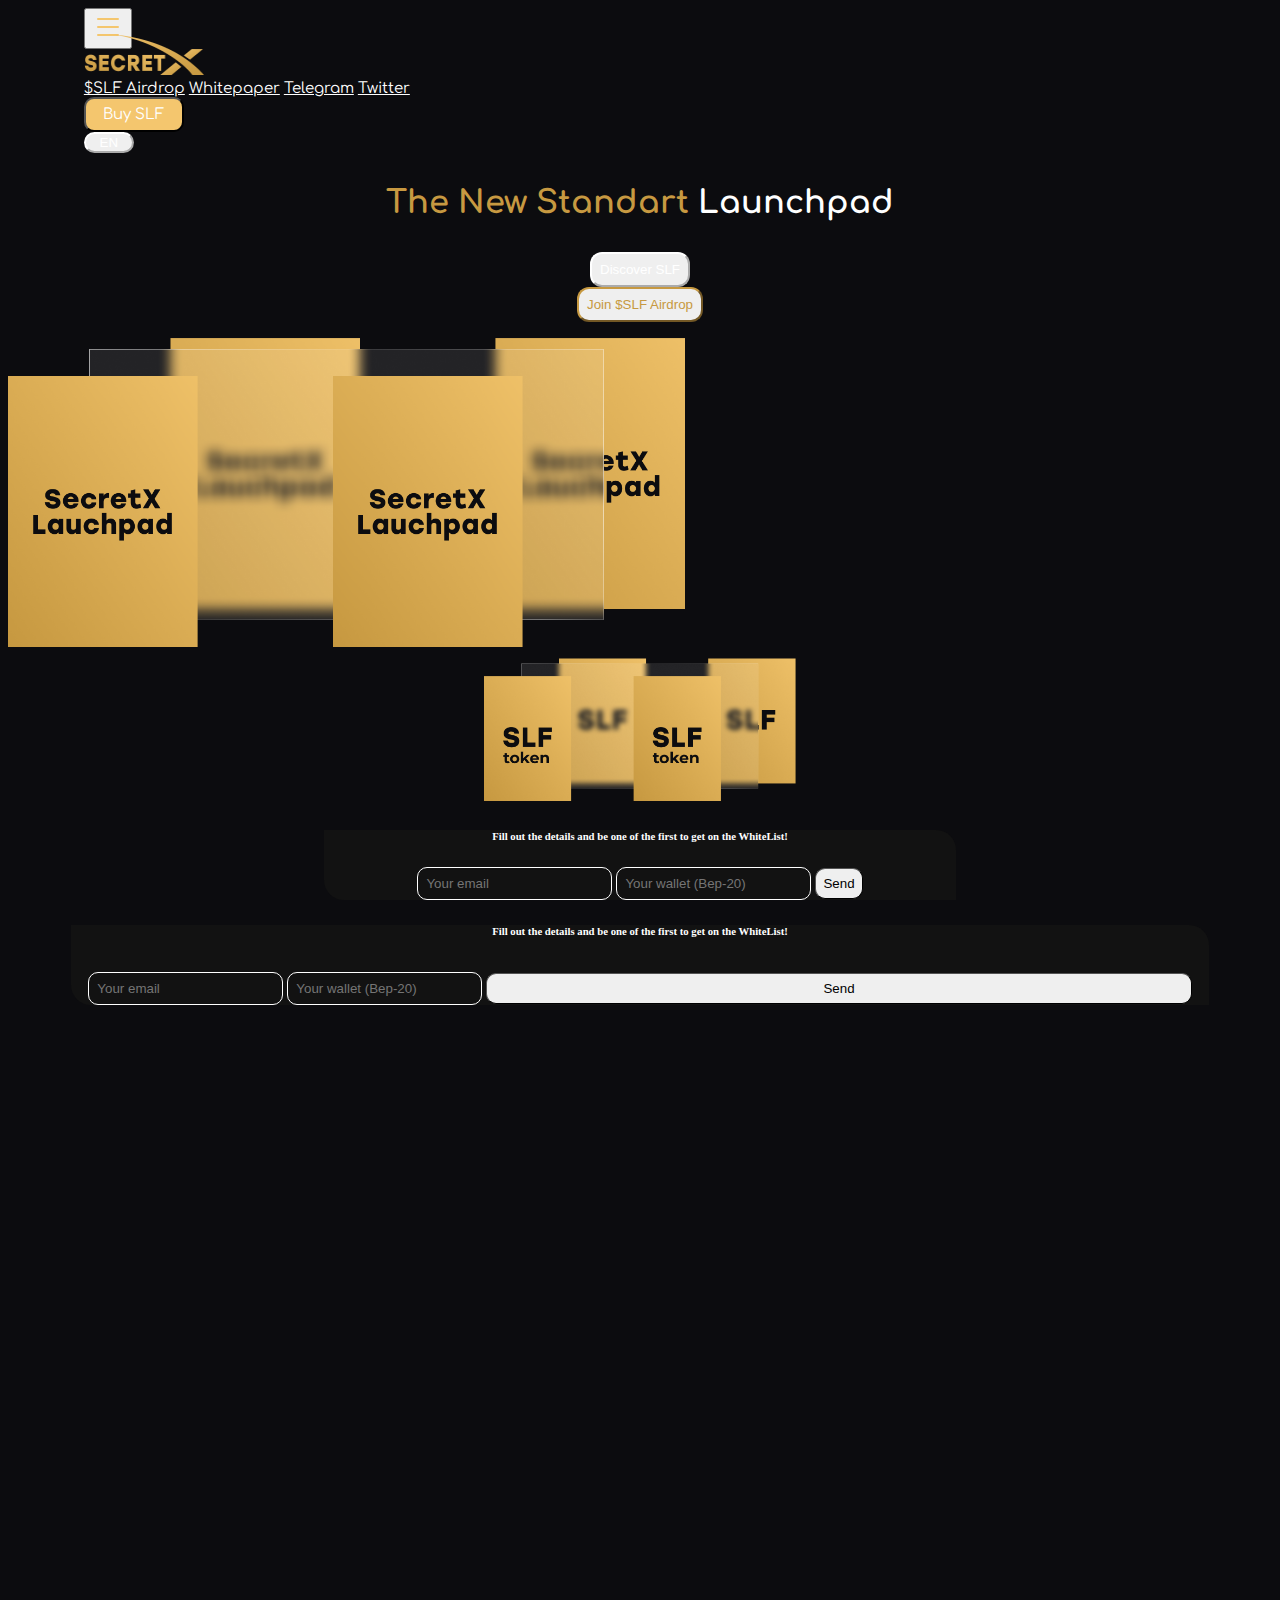
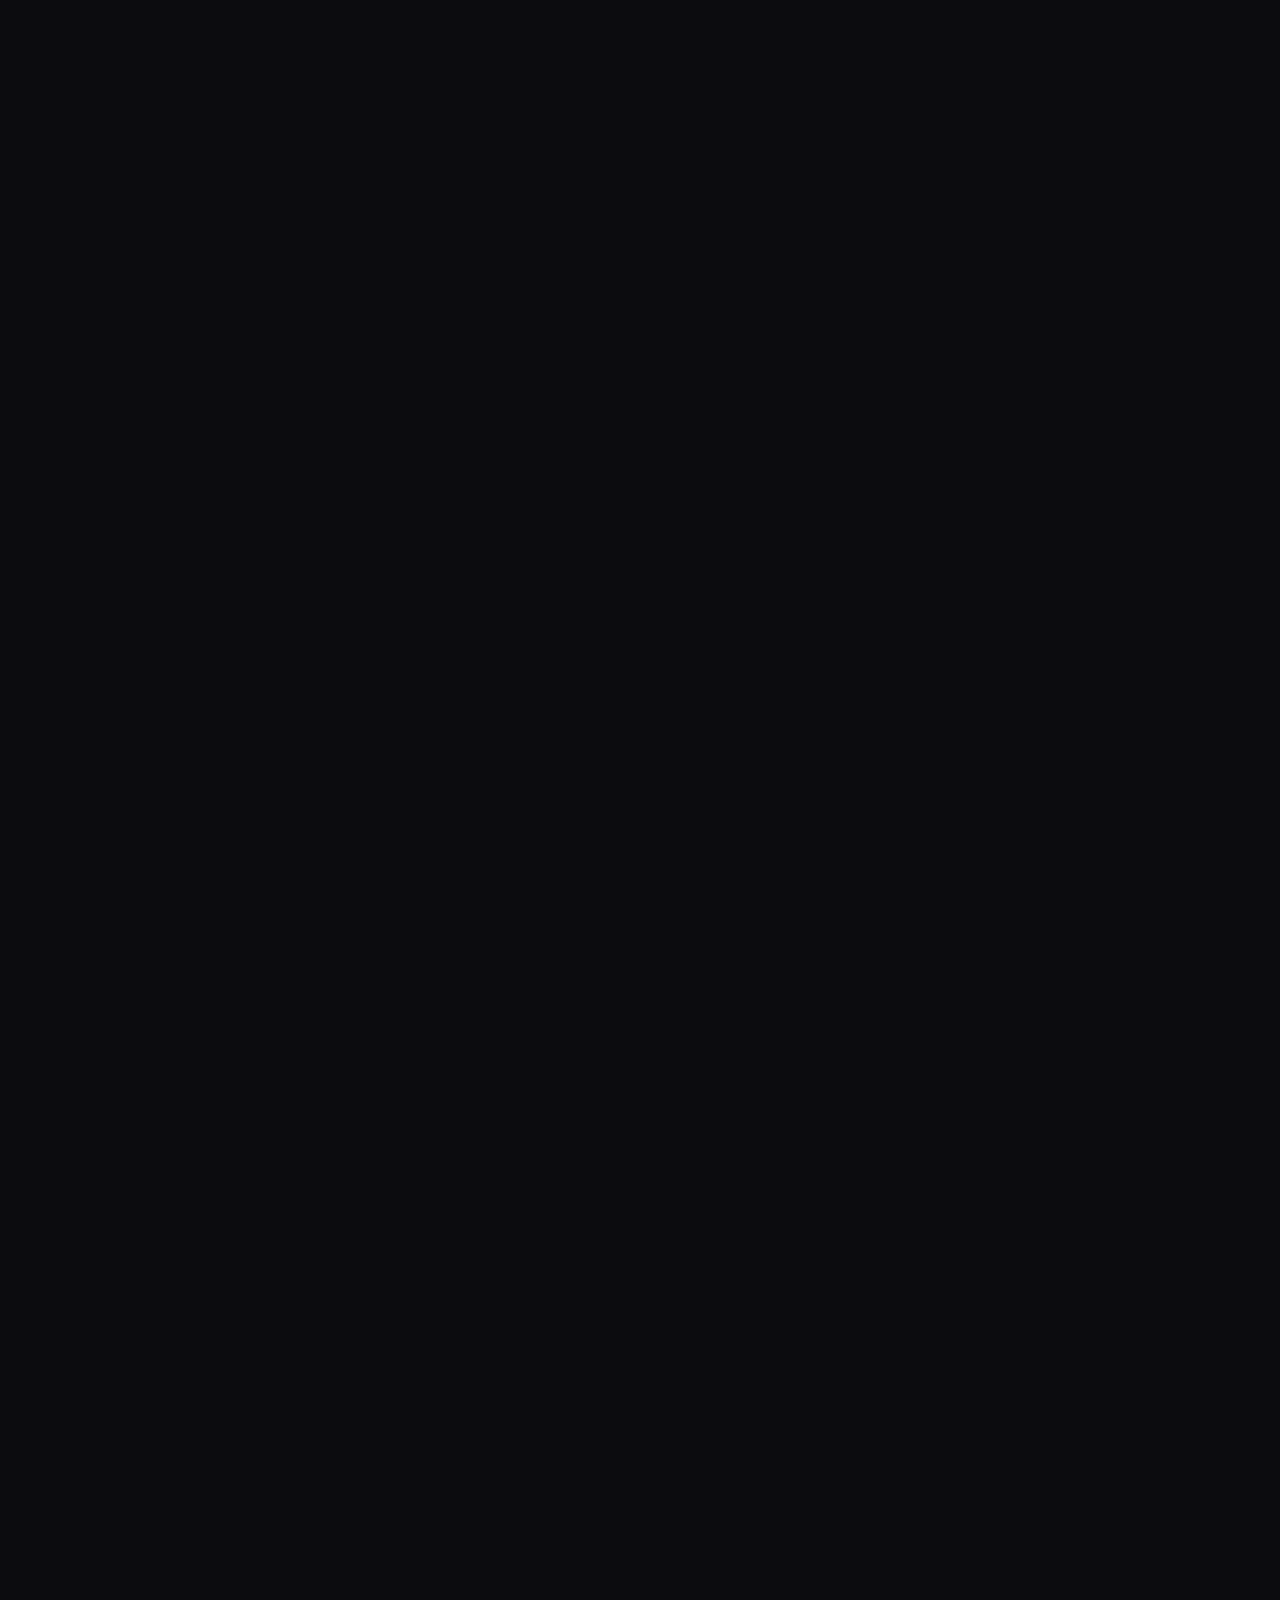
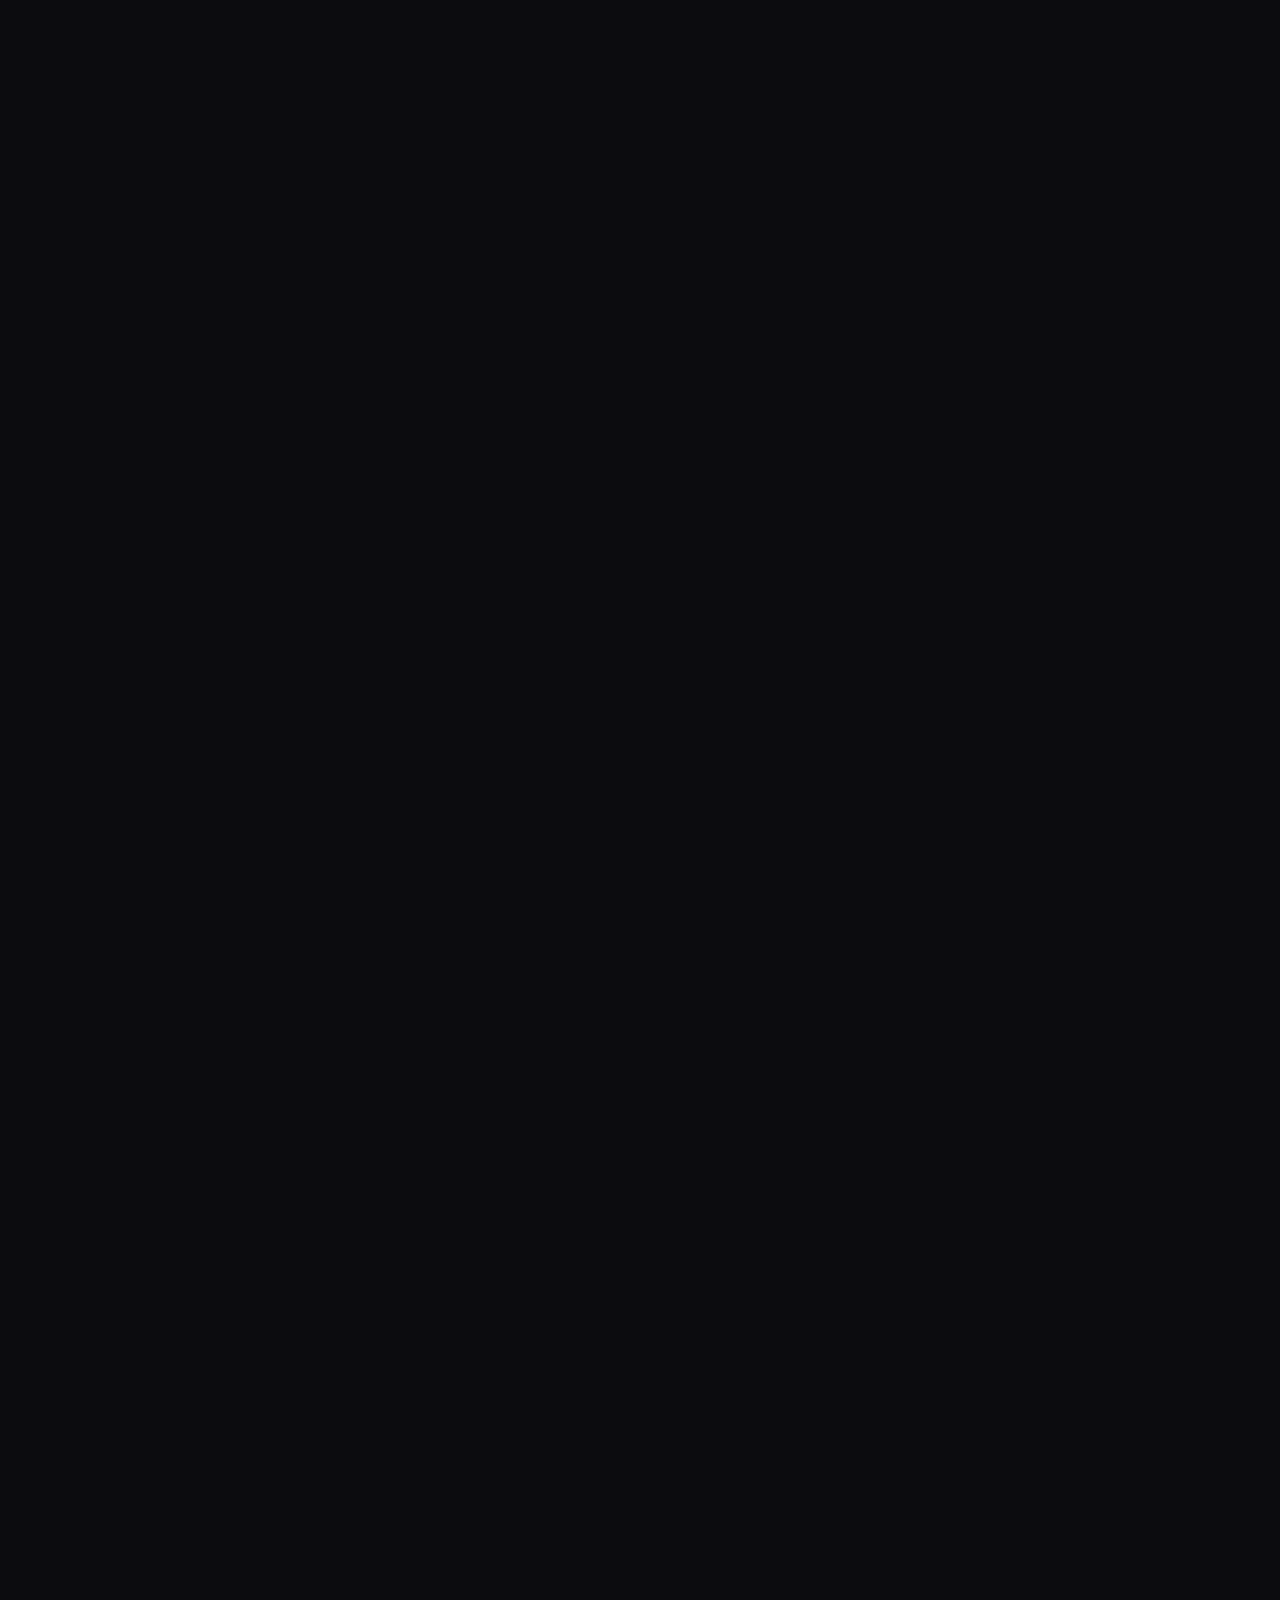
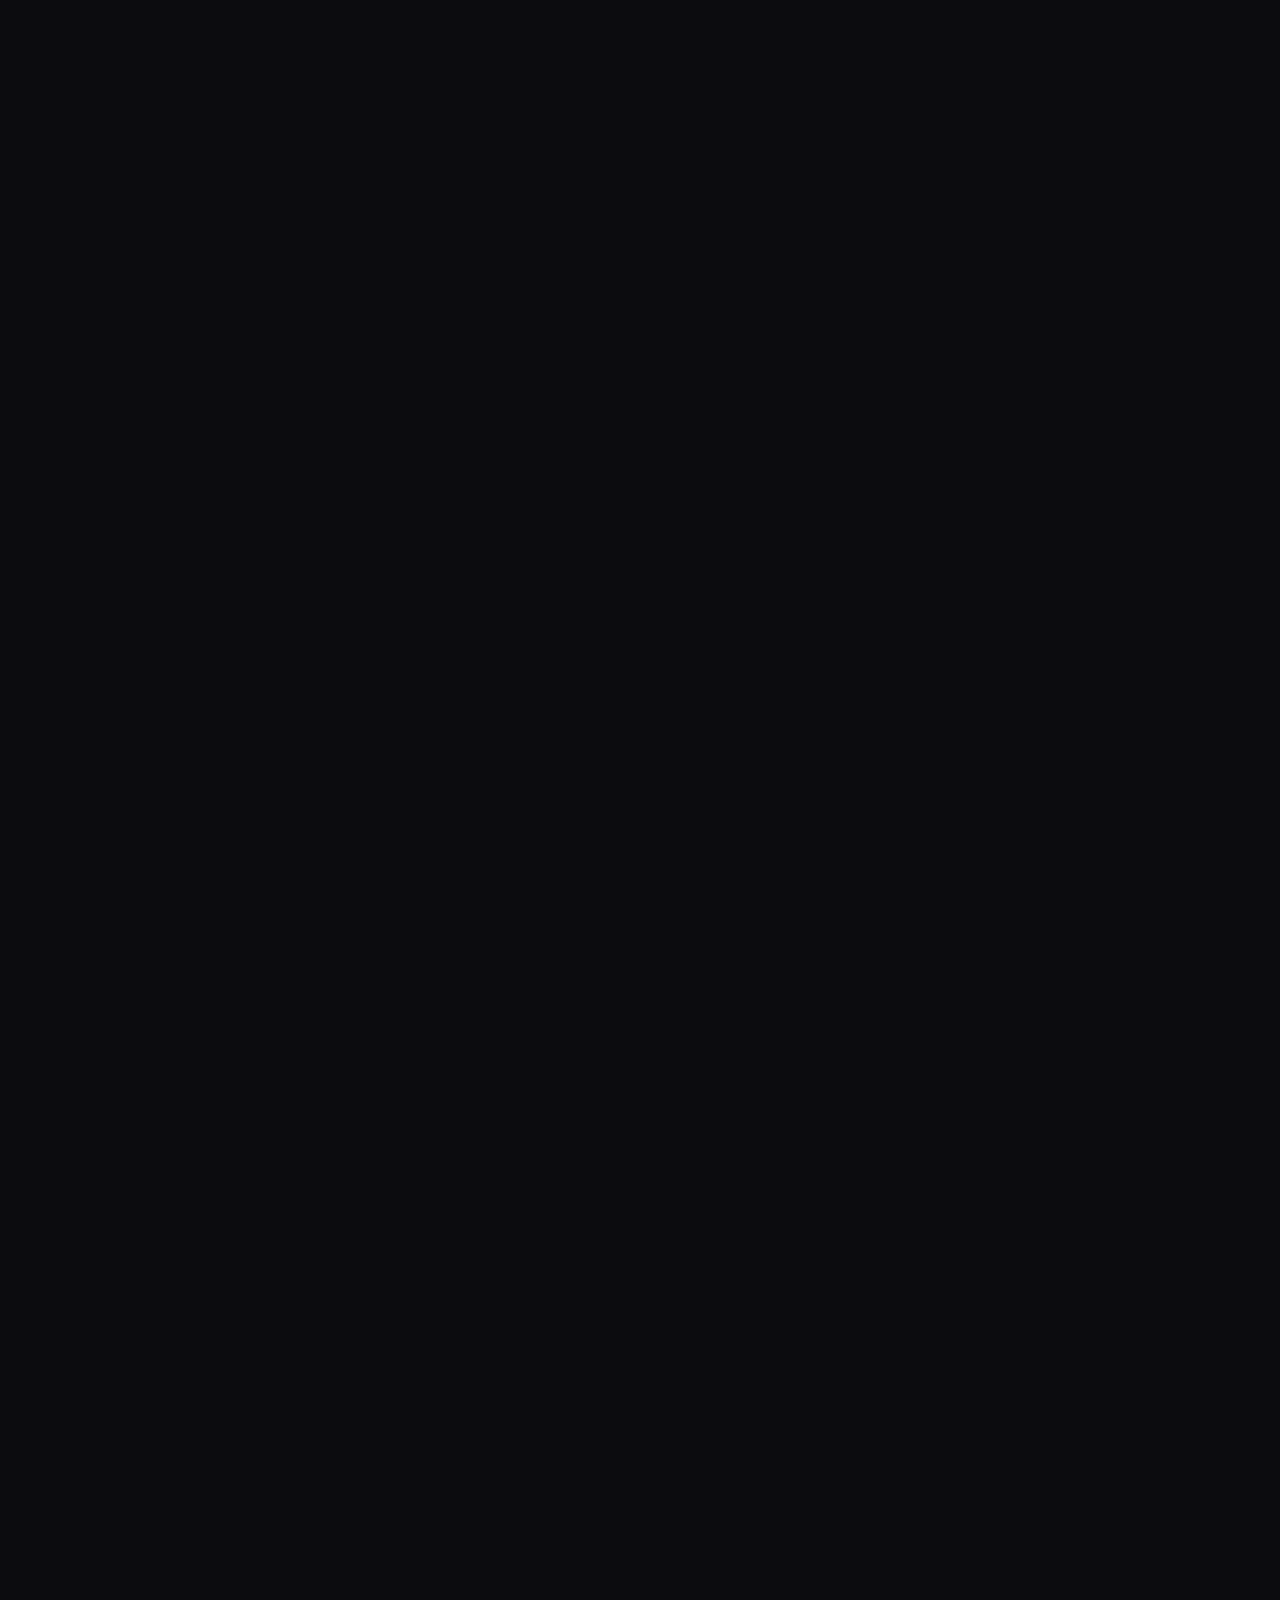
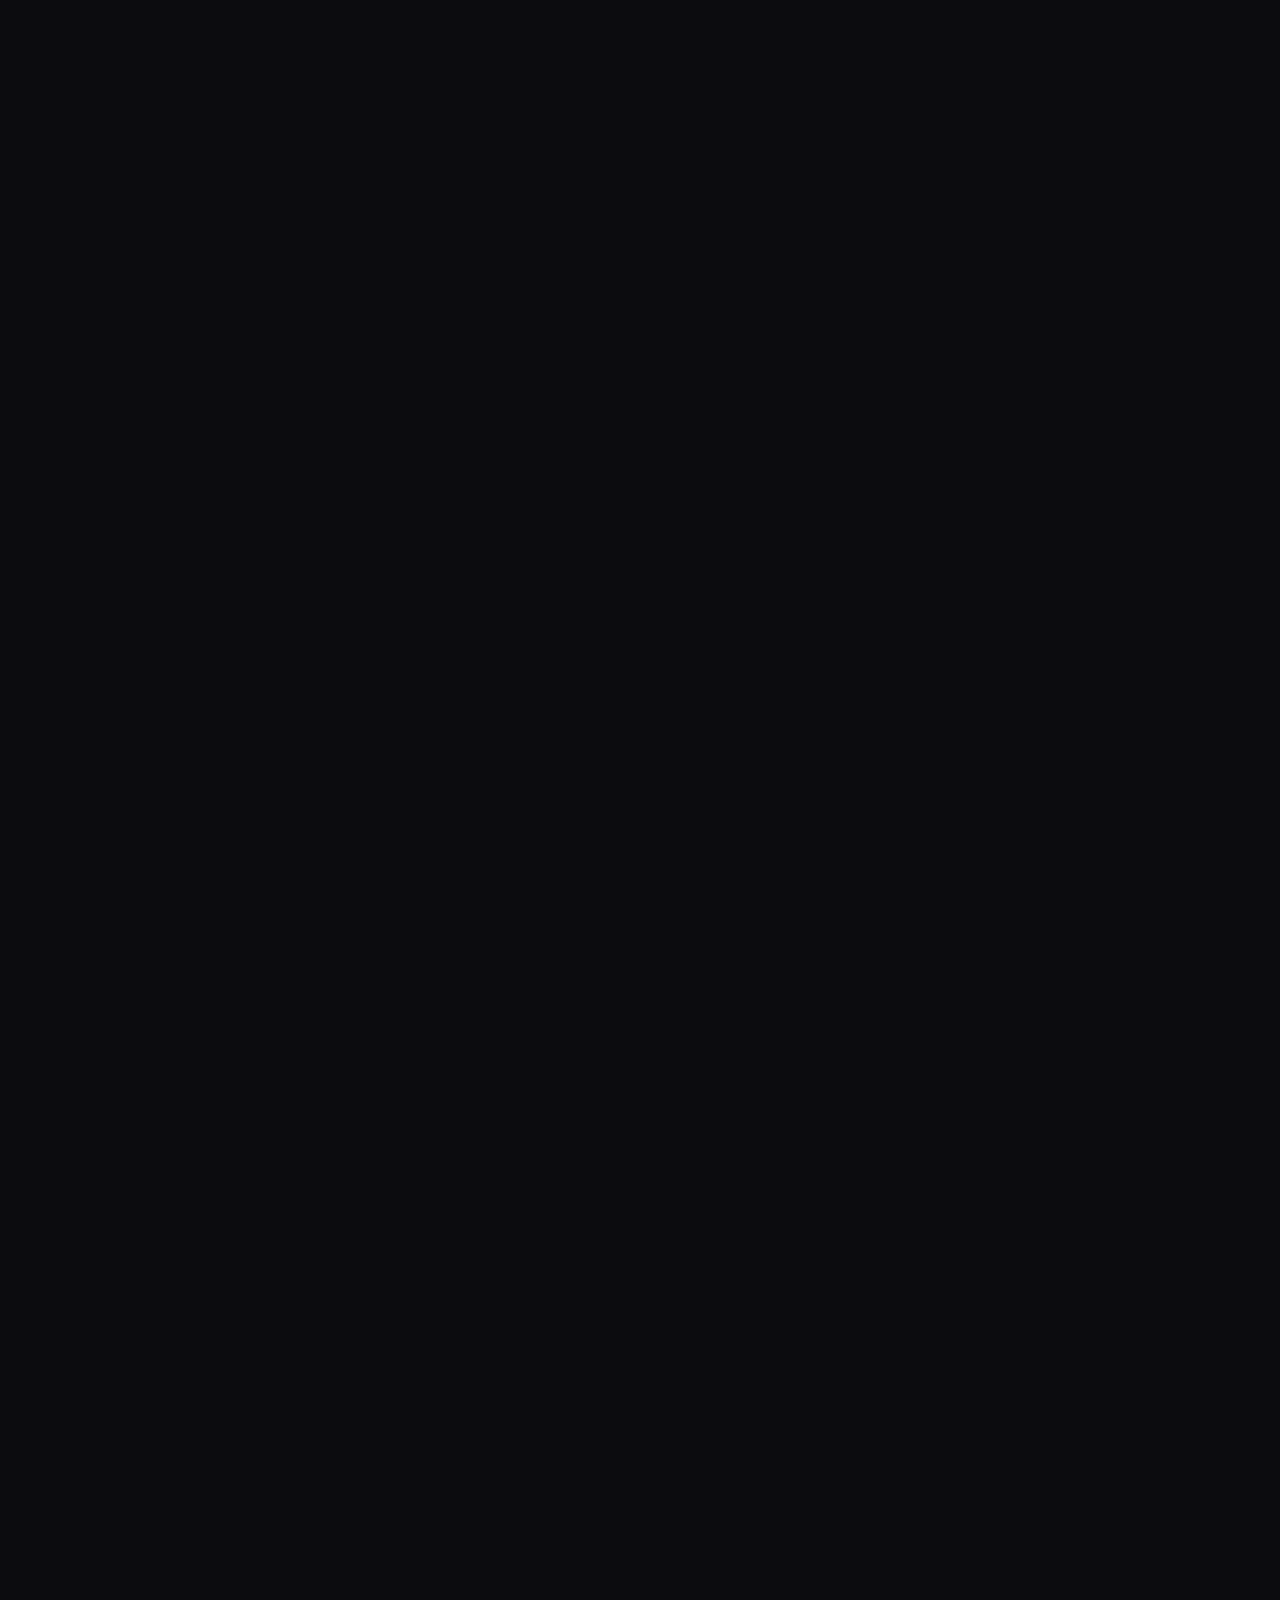
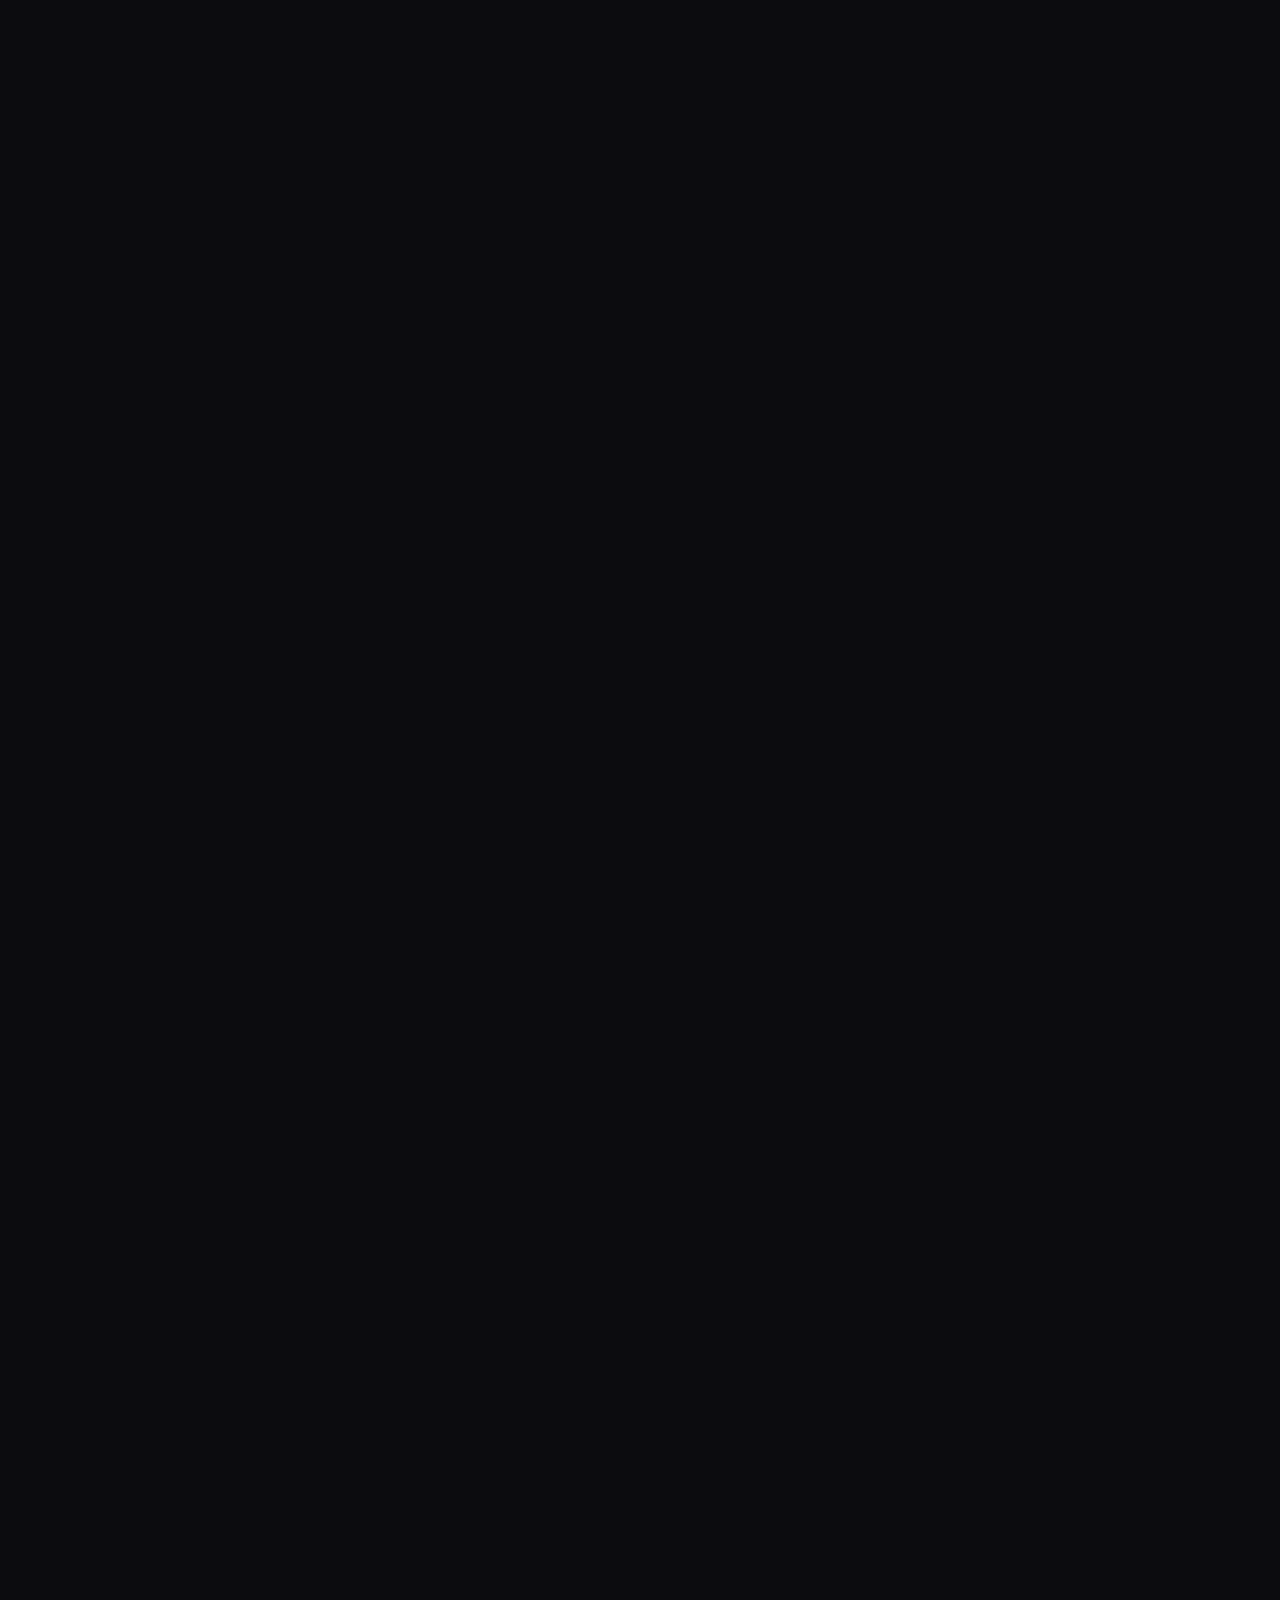
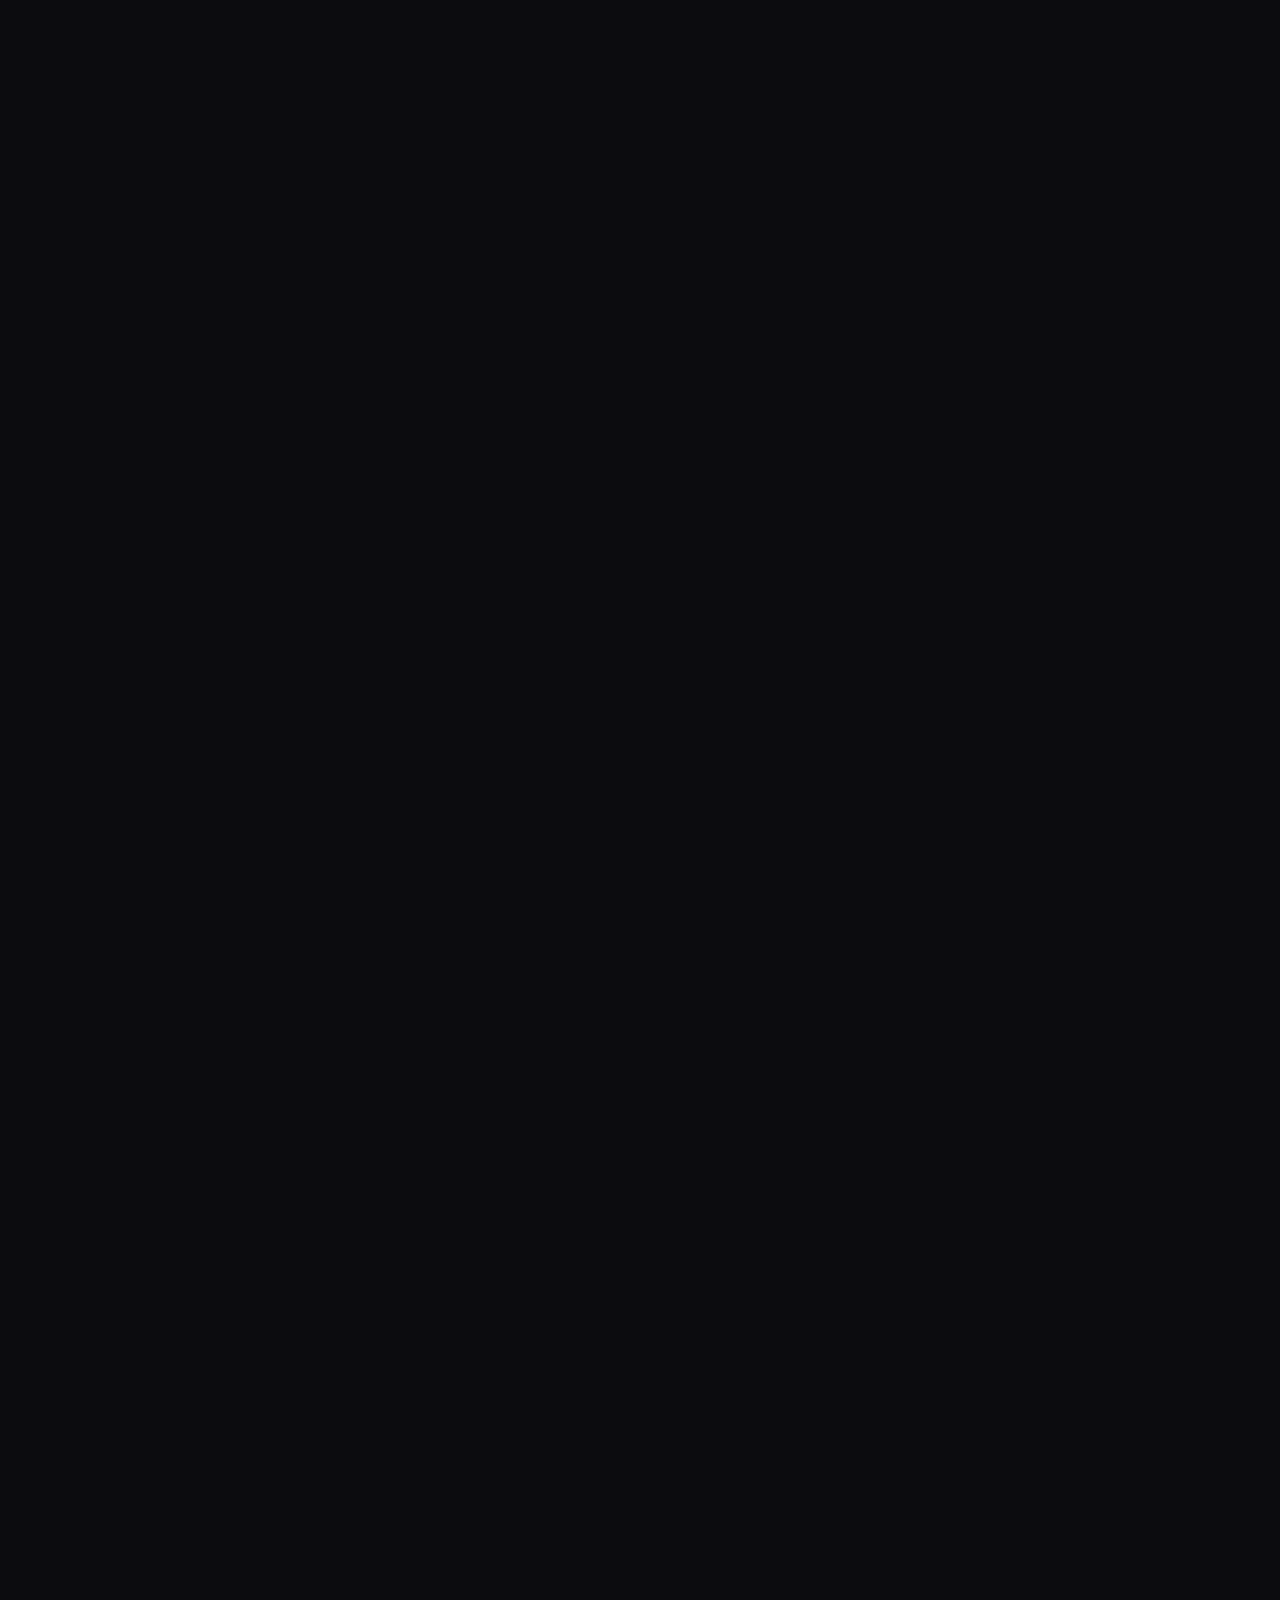
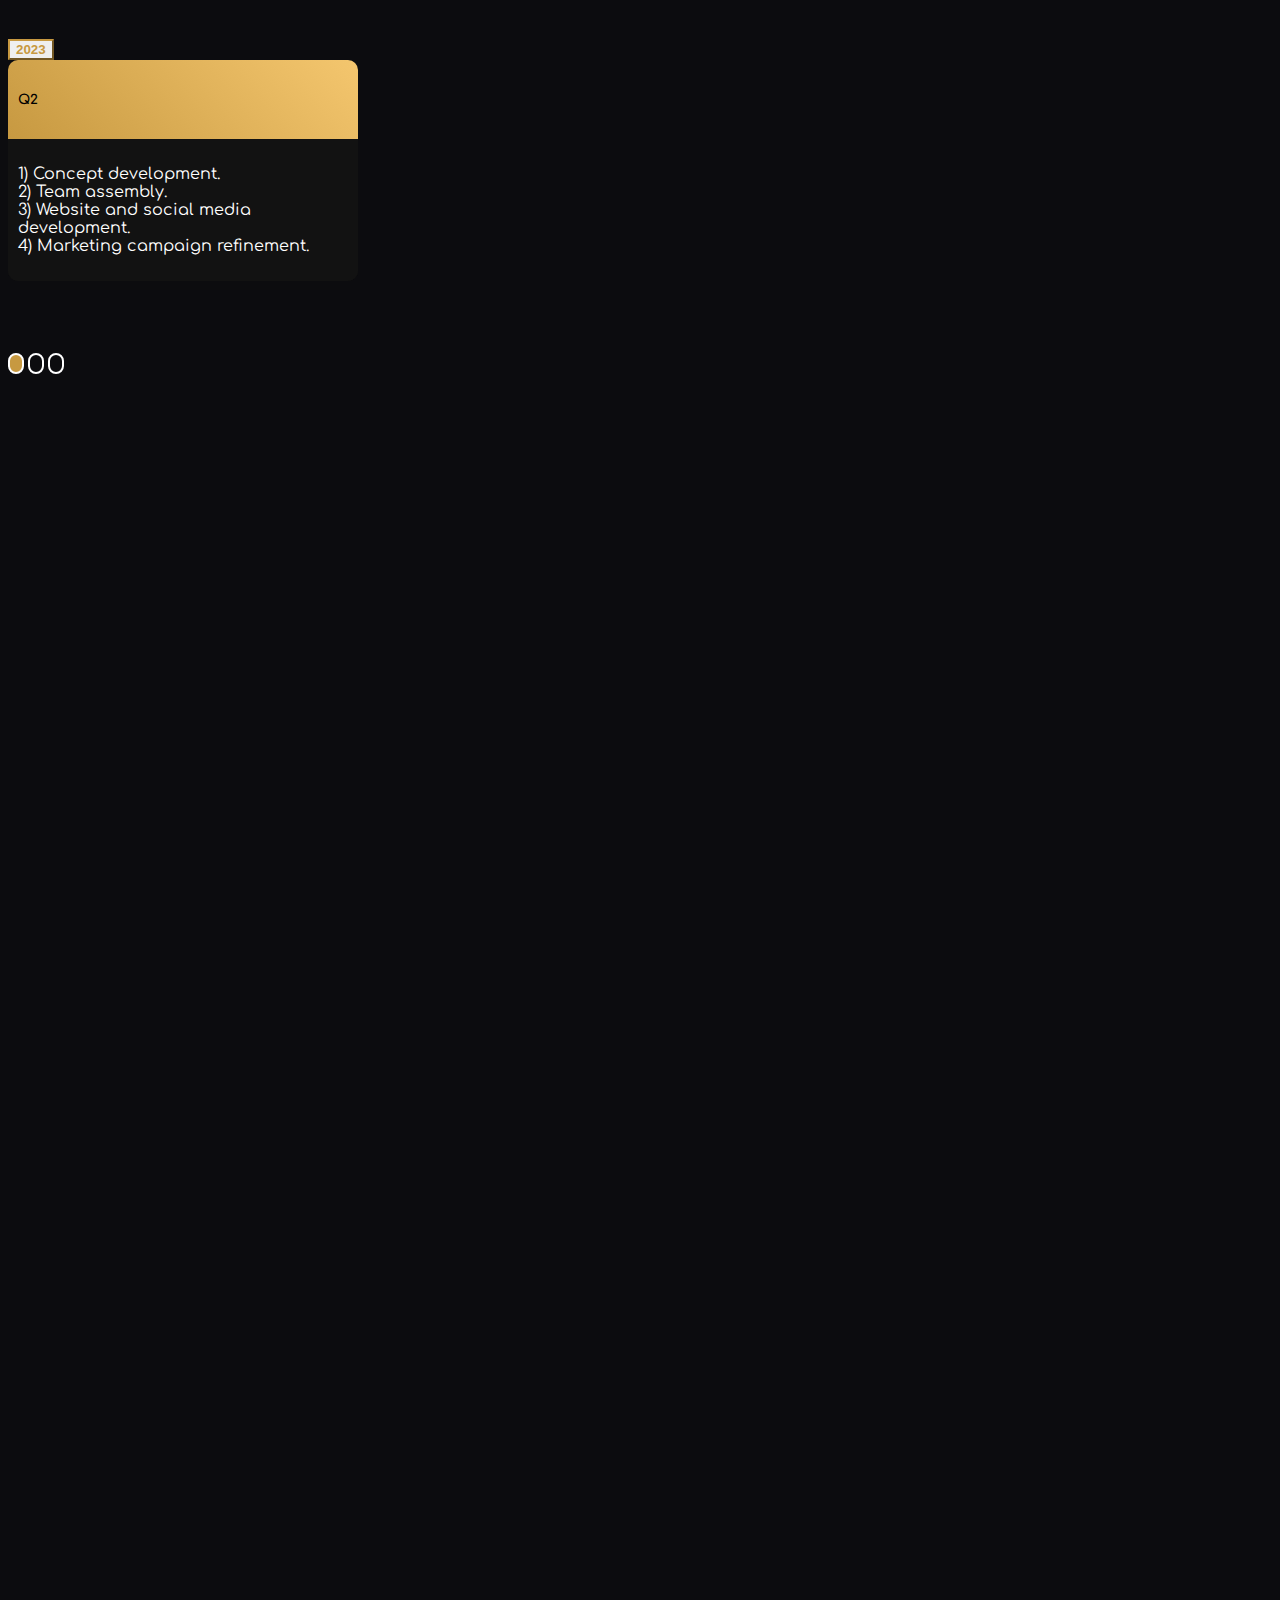
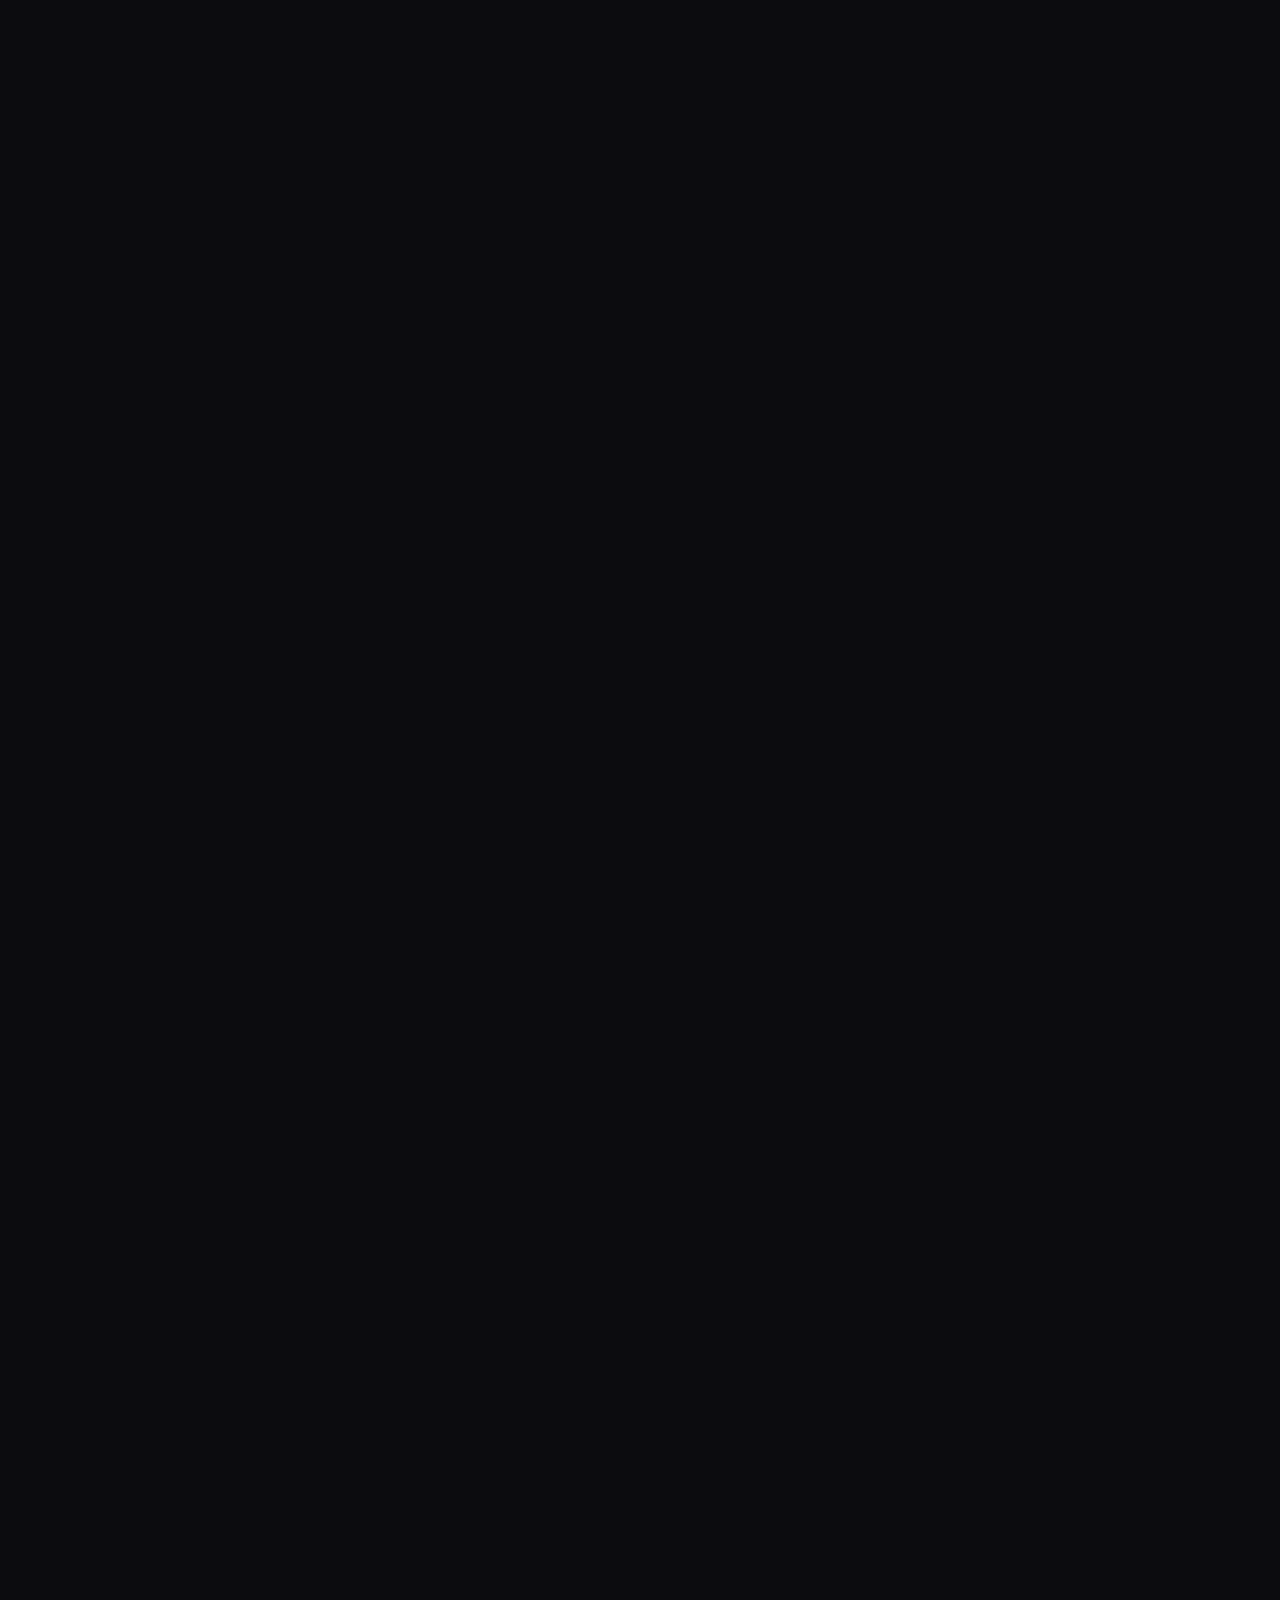
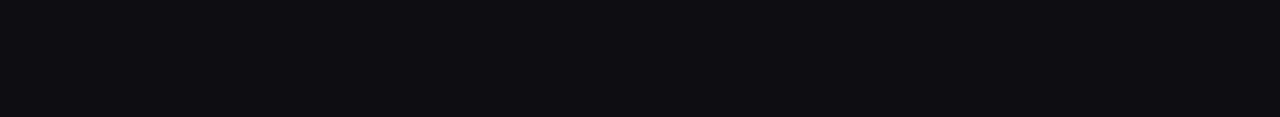
==== commit cac556b3: "Update index.html" ====
--- a/index.html
+++ b/index.html
@@ -16,6 +16,9 @@
     <script src="https://cdn.jsdelivr.net/npm/bootstrap@5.0.2/dist/js/bootstrap.min.js"
         integrity="sha384-cVKIPhGWiC2Al4u+LWgxfKTRIcfu0JTxR+EQDz/bgldoEyl4H0zUF0QKbrJ0EcQF"
         crossorigin="anonymous"></script>
+    
+
+    
 
 </head>
 <title>SecretX</title>
@@ -915,10 +918,6 @@
 
 
 
-    <script src="https://code.jquery.com/jquery-3.5.1.slim.min.js"></script>
-    <script src="https://cdn.jsdelivr.net/npm/@popperjs/core@2.9.1/dist/umd/popper.min.js"></script>
-    <script src="https://cdn.jsdelivr.net/npm/bootstrap@5.3.0/dist/js/bootstrap.min.js"></script>
-
     <script>
         // Обработчик события клика на кнопках Прокрутки 1
         $(".scroll1").click(function () {
@@ -1001,6 +1000,14 @@
         }
 
     </script>
+    <script>
+        function saveData() {
+            var email = document.getElementById("emailInput").value;
+            var bep20 = document.getElementById("bep20Input").value;
+
+            
+        }
+    </script>
 
     <div class="mt-5 pt-4"></div>
 
--- a/css/style.css
+++ b/css/style.css
@@ -0,0 +1,103 @@
+.secret-title {
+    color: yellow;
+}
+
+.btn-login {
+    border-color: white;
+    color: white;
+    border-radius: 15px;
+    width: 80px
+}
+
+.btn-login:hover {
+    color: black;
+    background-color: white;
+}
+
+.btn-login:active {
+    border-color: white;
+    color: white;
+    background-color: #0C0C0F;
+}
+
+.btn-slf {
+    background-color: #F4C66E;
+    font-family: 'Comfortaa', cursive;
+    font-size: 15px;
+    color: white;
+    border-radius: 10px;
+    width: 100px;
+    height: 35px;
+}
+
+.btn-slf:hover {
+    color: white;
+    background-color: #0C0C0F;
+    border-color: white;
+}
+
+.btn-slf:active {
+    border-color: white;
+    background-color: #F4C66E;
+    color: white;
+}
+
+.btn-reg {
+    border-color: white;
+    color: #F4C66E;
+    border-radius: 15px;
+    width: 100px
+}
+
+
+.btn-reg:hover {
+    background-color: #F4C66E;
+    color: white;
+}
+
+.btn-reg:active {
+    border-color: white;
+    background-color: black;
+    color: #F4C66E;
+}
+
+.swipe {
+    opacity: 0;
+    transform: translateY(50px); /* Начальное положение текста (внизу) */
+    transition: opacity 1s, transform 1s;
+    padding: 20px;
+    text-align: center;
+  }
+  
+.swipe.show {
+opacity: 1;
+transform: translateY(0); /* Конечное положение текста (вверху) */
+}
+
+@media screen and (max-width: 768px) {
+    .navbar-nav {
+        align-items: center;
+    }
+
+    .btn-jsa {
+        width: 50%
+    }
+
+    .btn-ds {
+        width: 50%
+    }
+}
+
+.number {
+    animation: changeNumber 5s linear;
+}
+
+@keyframes changeNumber {
+    from {
+        content: "0";
+    }
+
+    to {
+        content: "10000000";
+    }
+}
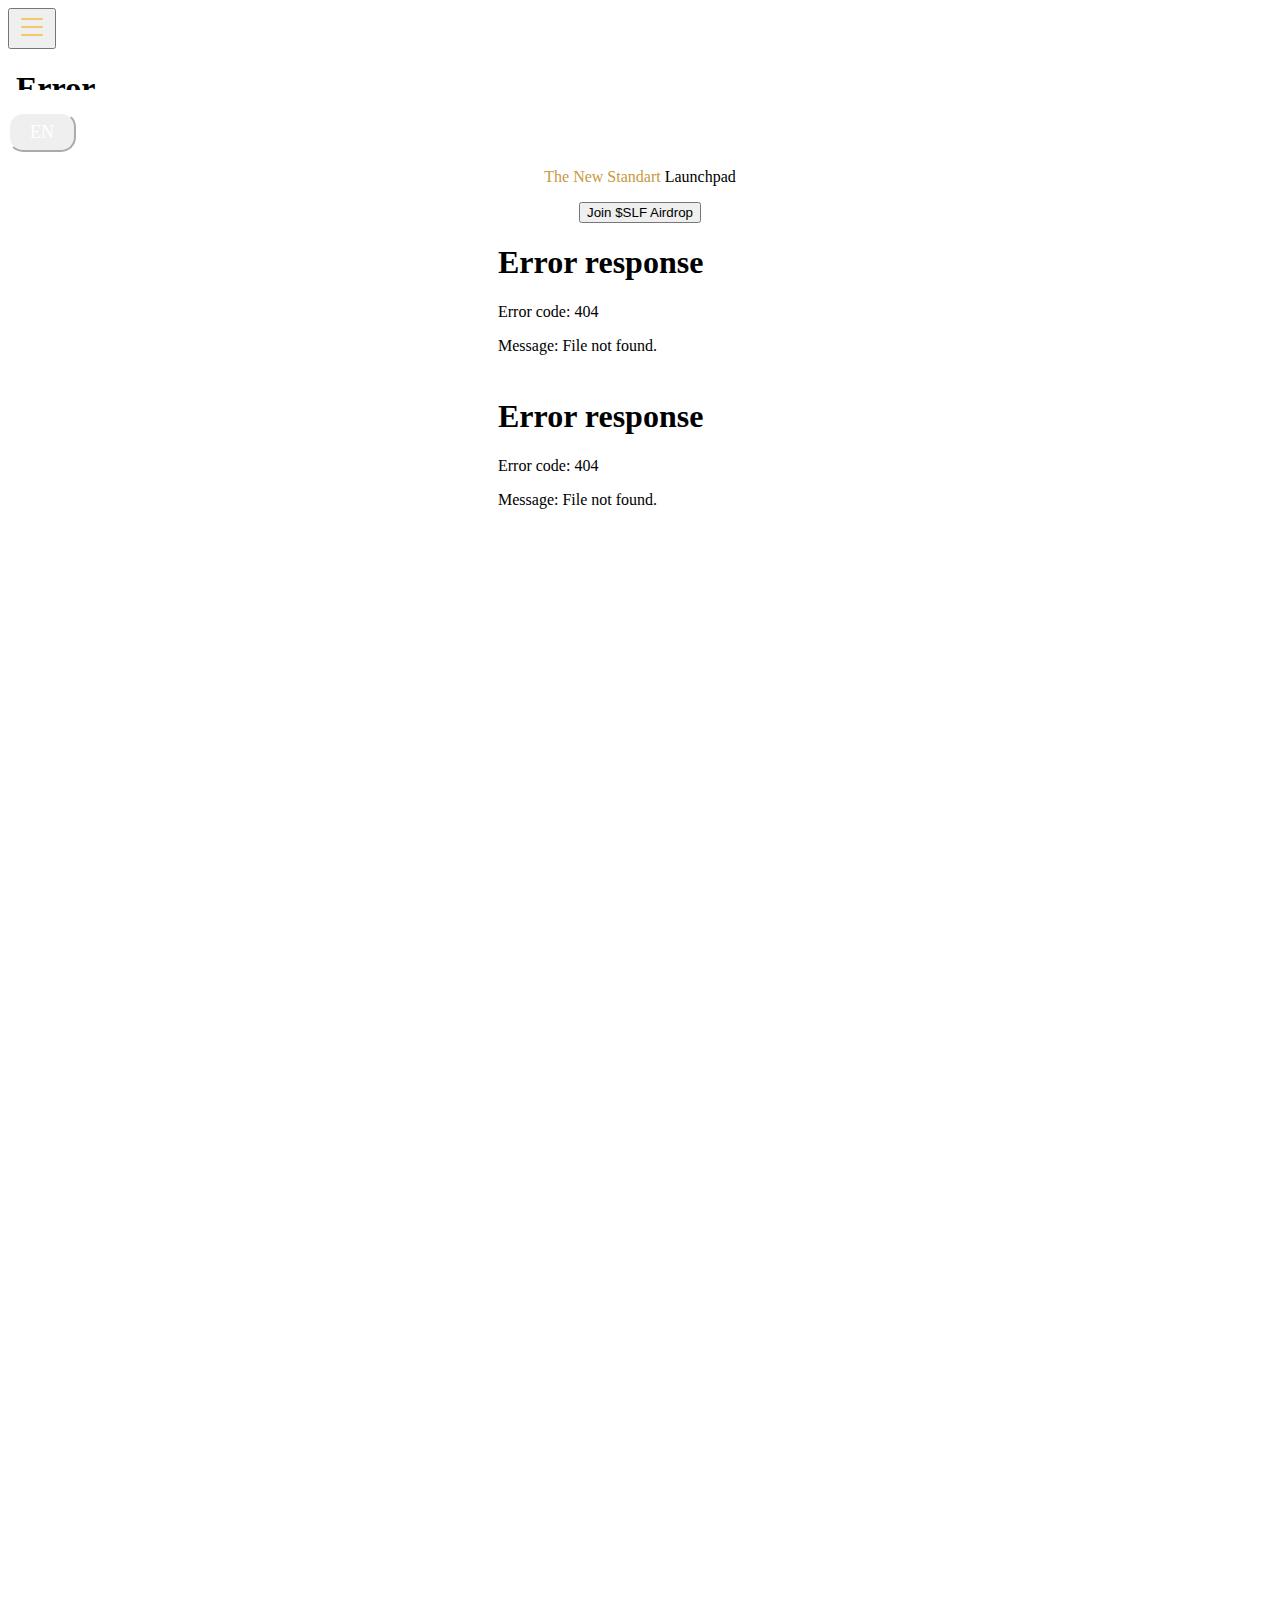
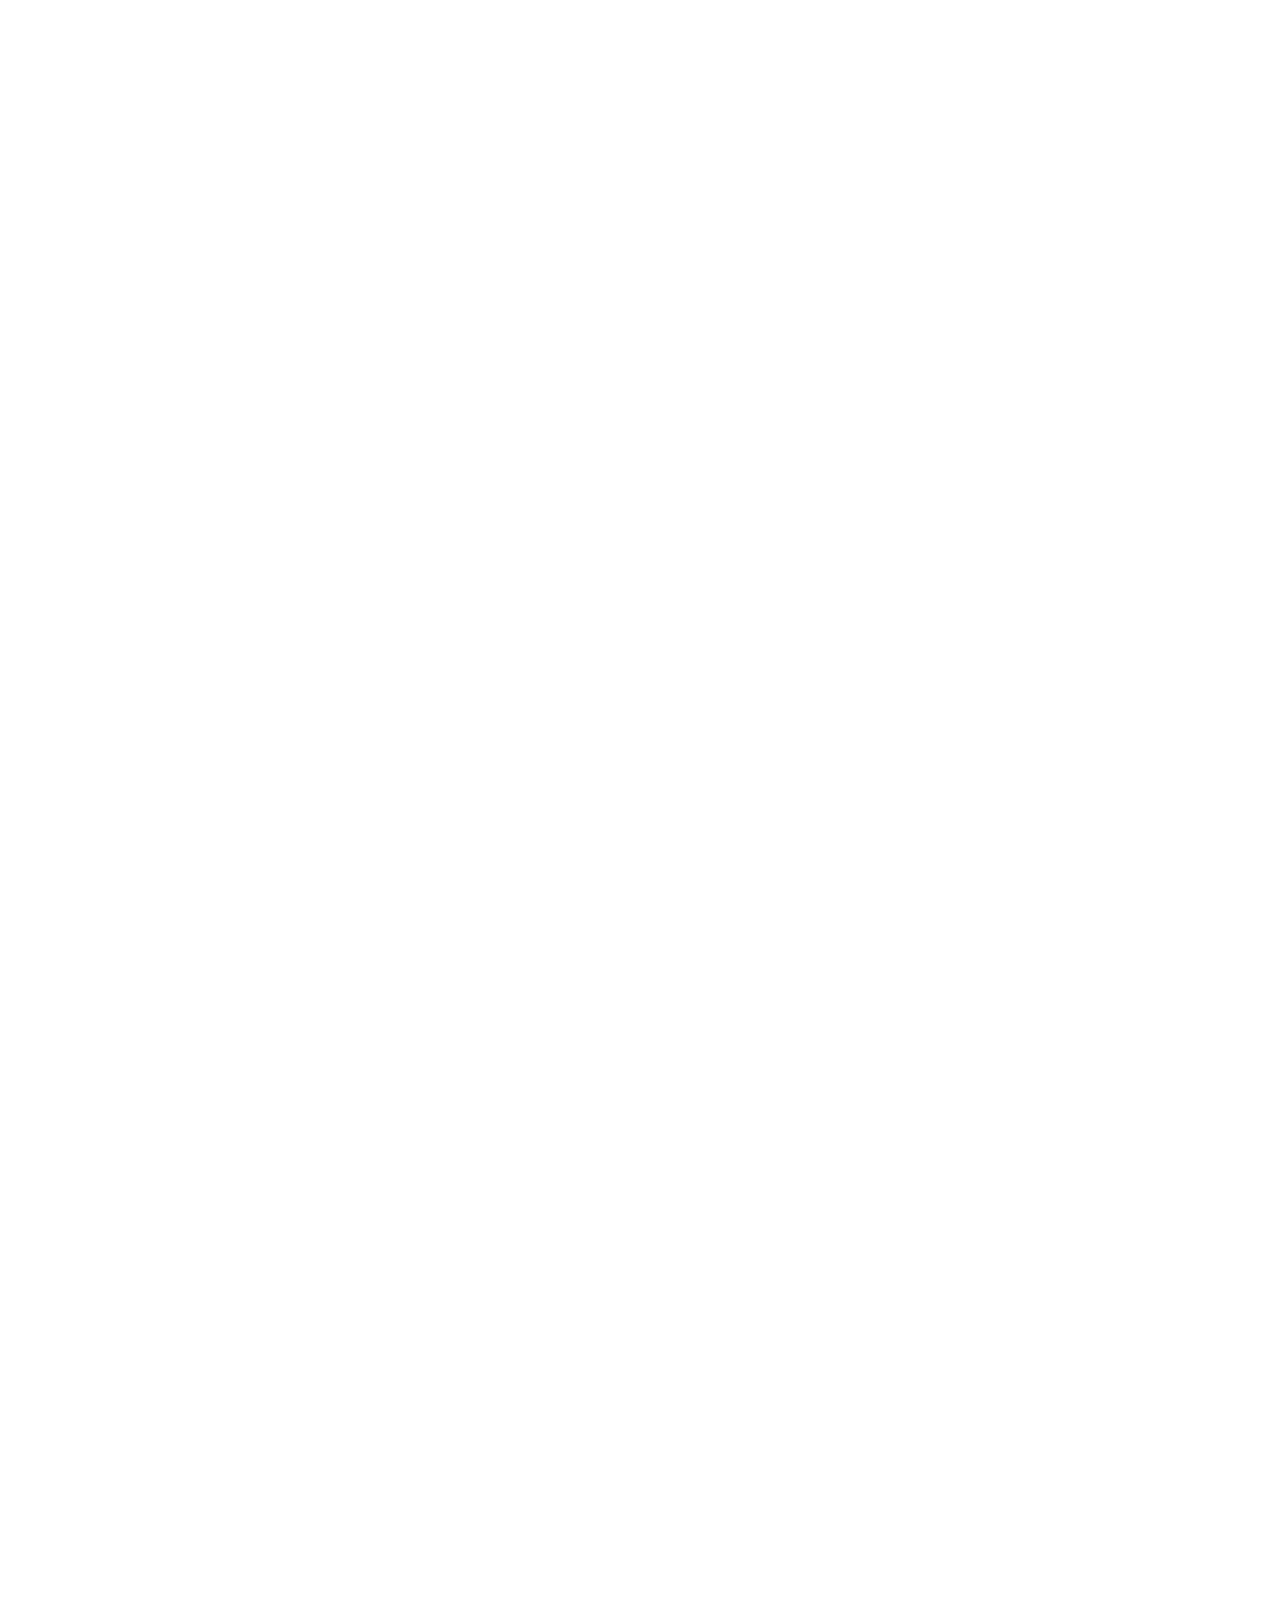
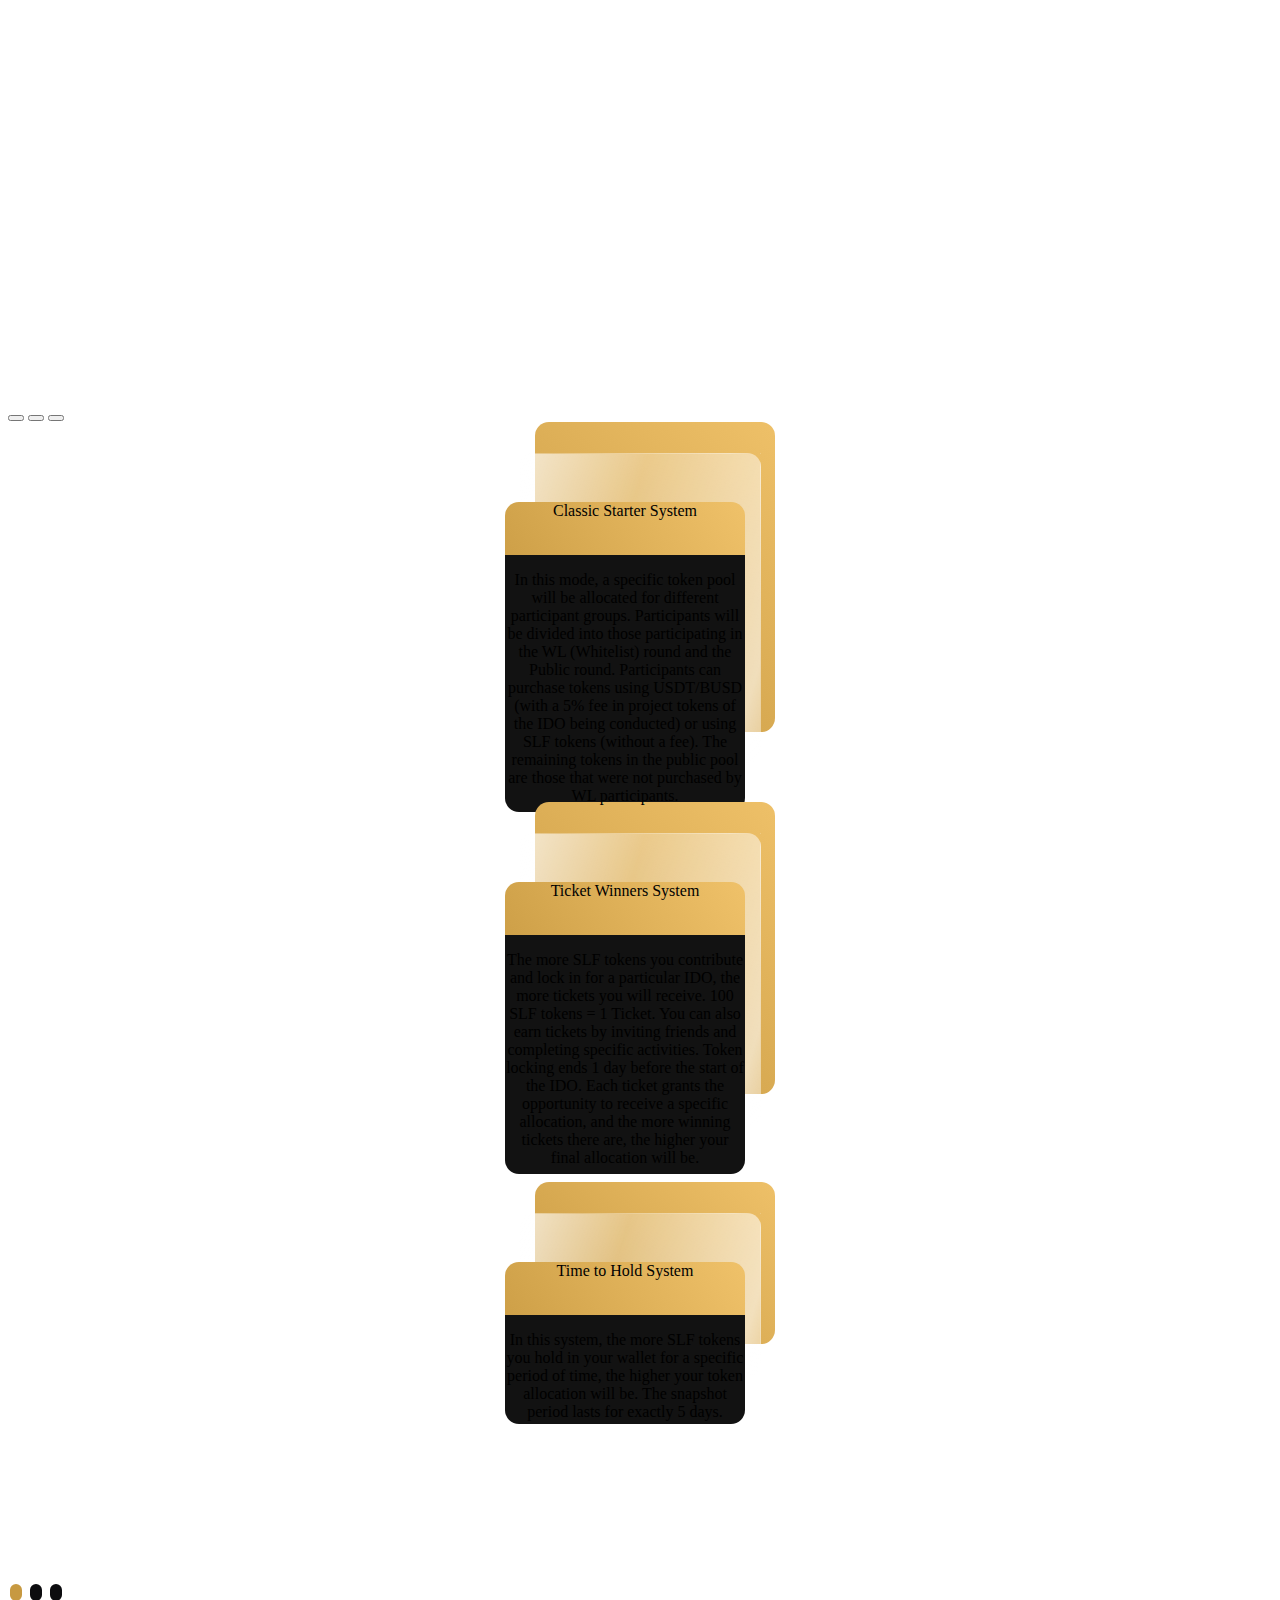
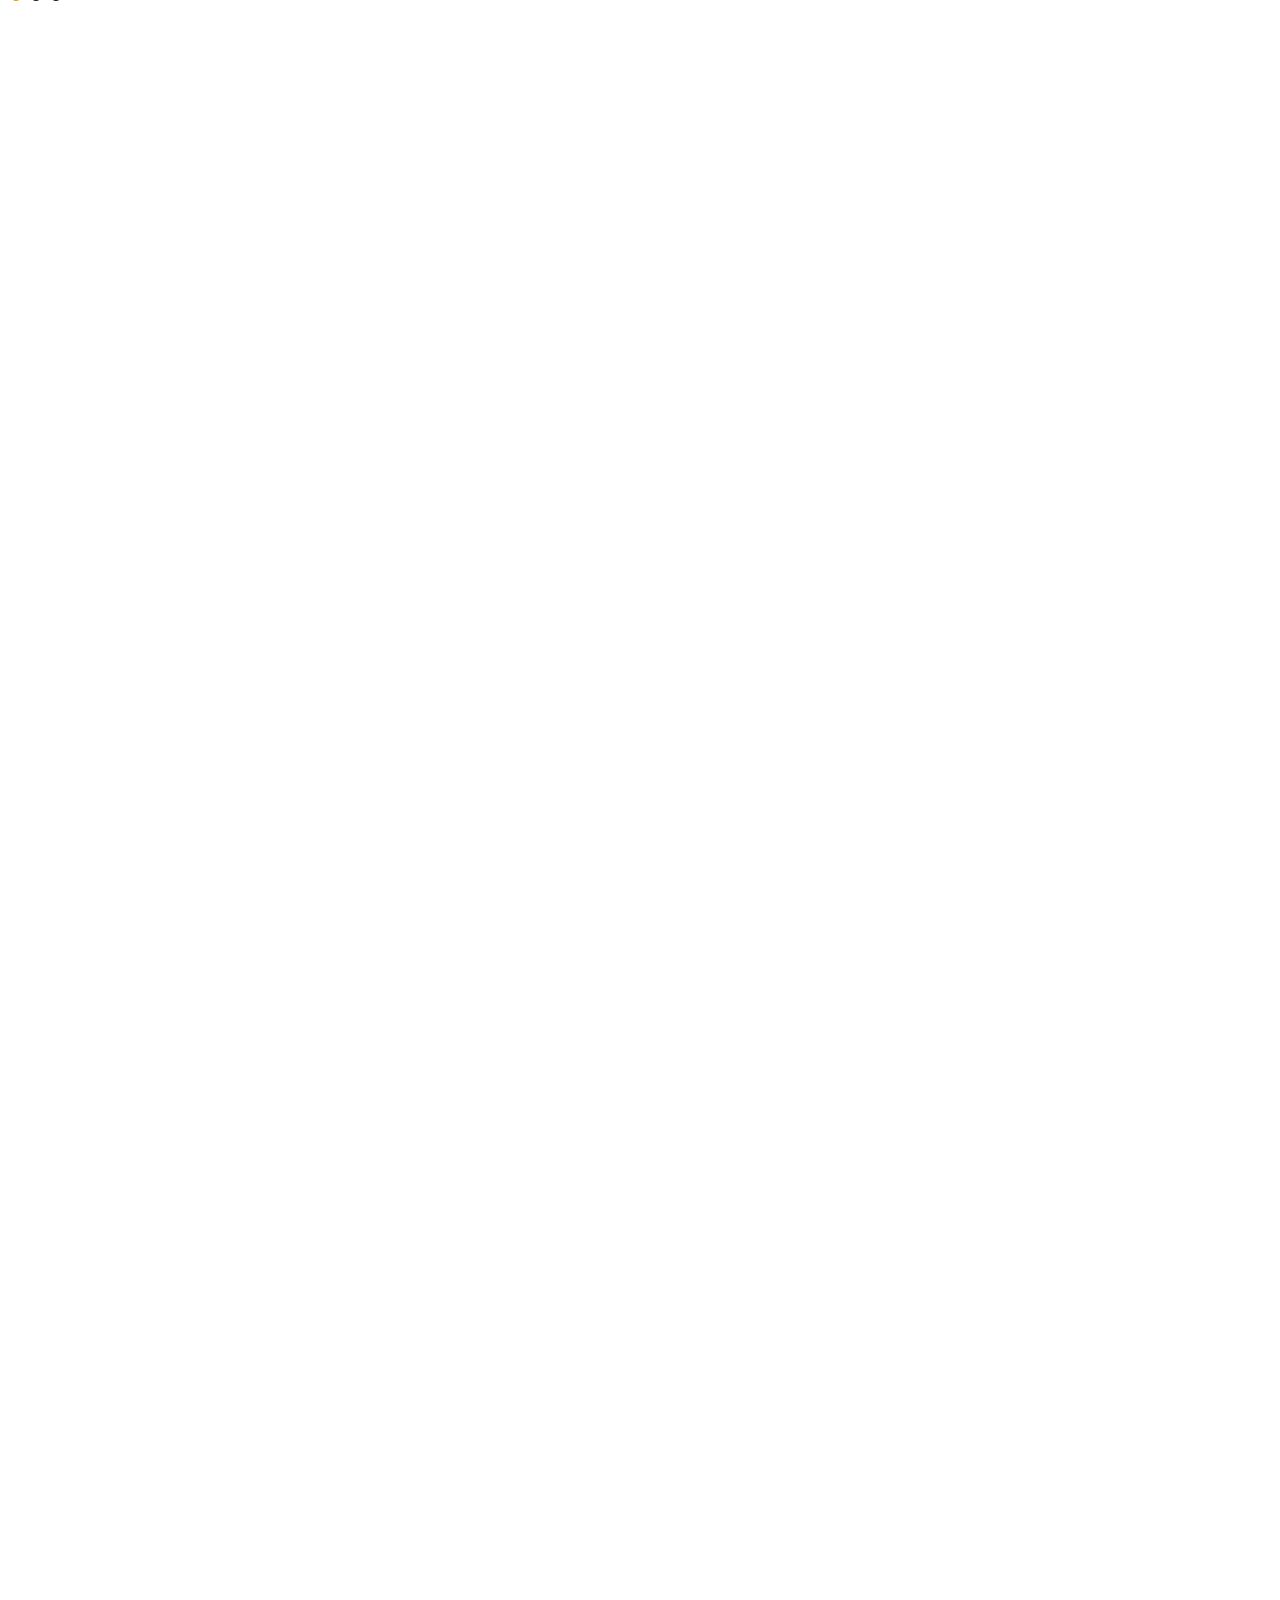
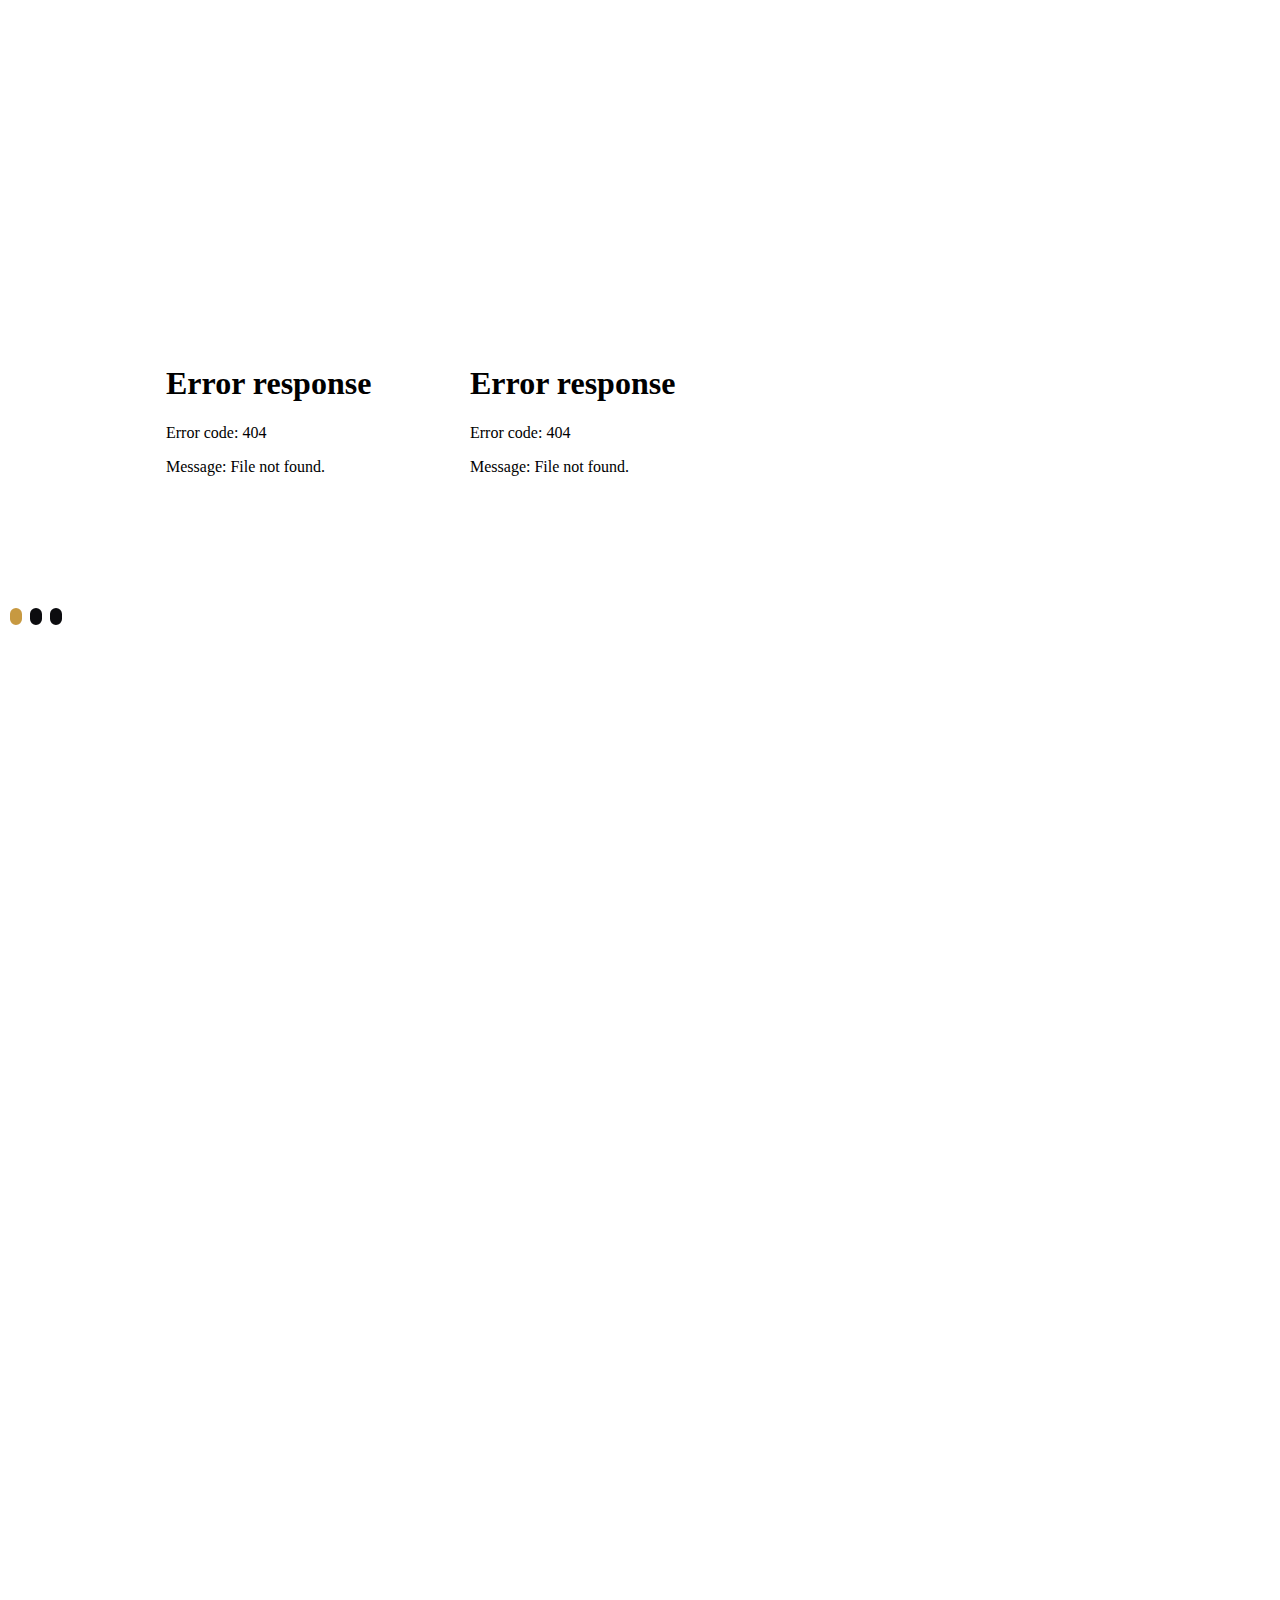
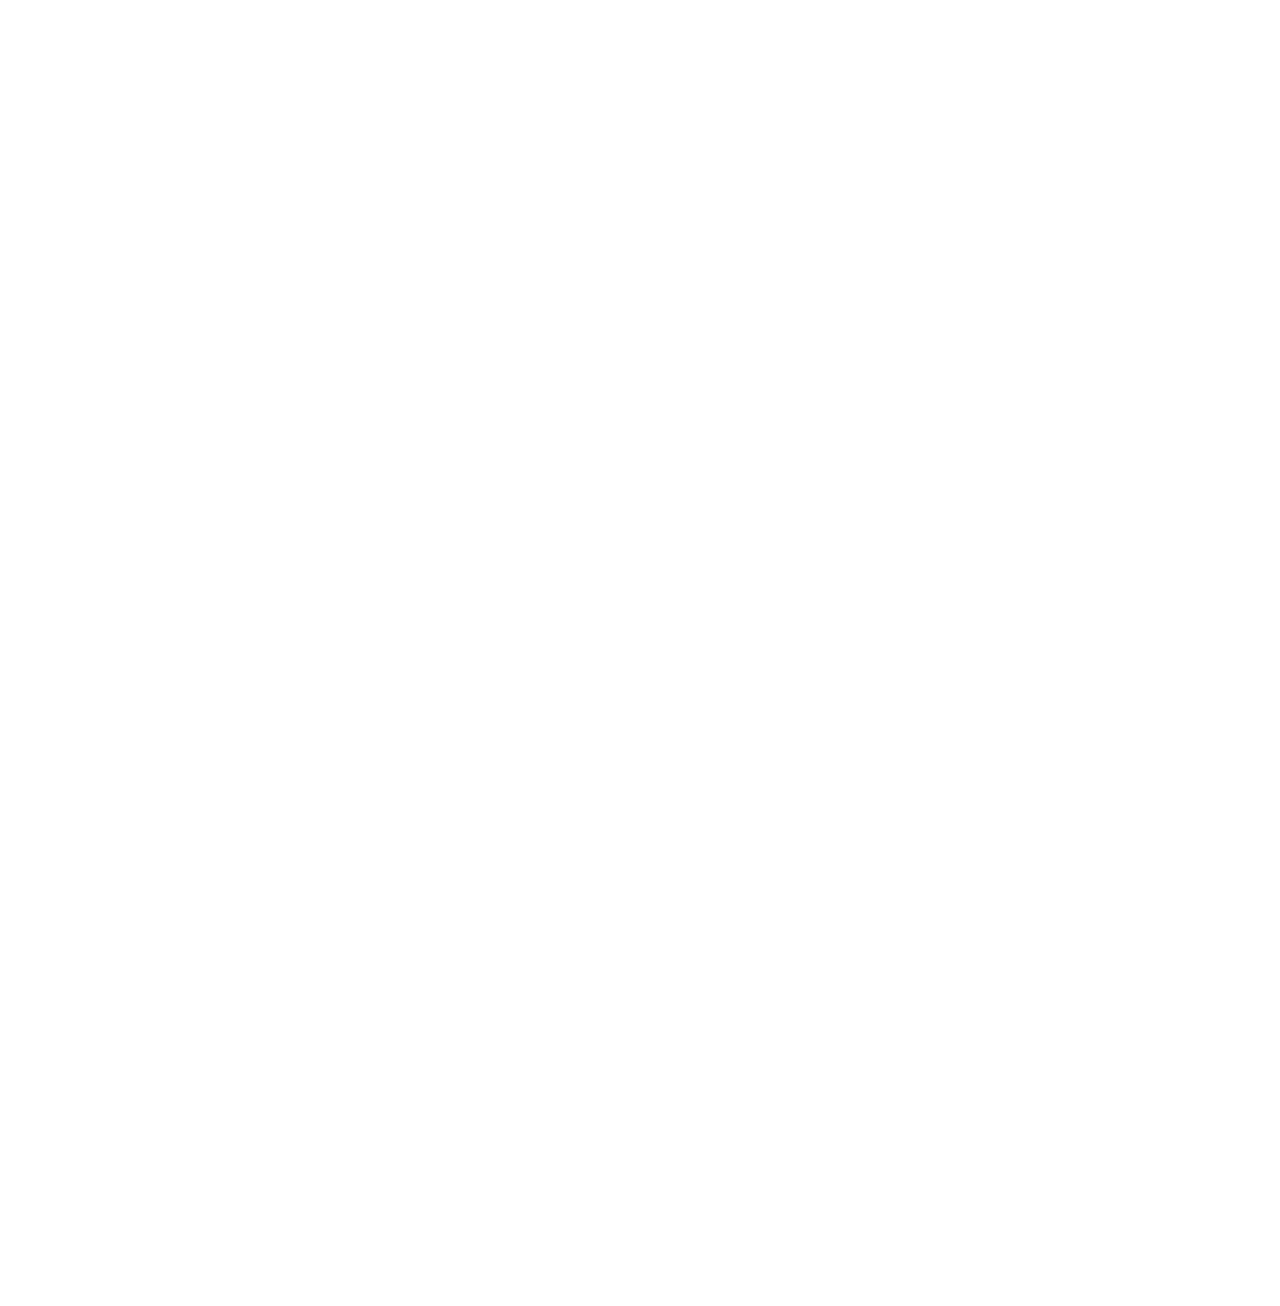
==== commit 9dfaeda6: "Add files via upload" ====
--- a/index.html
+++ b/index.html
@@ -2,662 +2,911 @@
 <html lang="en">
 
 <head>
-    
     <meta charset="UTF-8">
     <meta http-equiv="X-UA-Compatible" content="IE=edge">
     <meta name="viewport" content="width=device-width, initial-scale=1.0">
-
-    <link rel="preconnect" href="https://fonts.googleapis.com">
-    <link rel="preconnect" href="https://fonts.gstatic.com" crossorigin>
-    <link href="https://fonts.googleapis.com/css2?family=Comfortaa&display=swap" rel="stylesheet">
-    <link rel="stylesheet" href="css/style.css">
+    <link rel="stylesheet" type="text/css" href="css/index.css">
+    <link rel="stylesheet" type="text/css" href="css/index3.css">
     <link href="https://cdn.jsdelivr.net/npm/bootstrap@5.0.2/dist/css/bootstrap.min.css" rel="stylesheet"
         integrity="sha384-EVSTQN3/azprG1Anm3QDgpJLIm9Nao0Yz1ztcQTwFspd3yD65VohhpuuCOmLASjC" crossorigin="anonymous">
     <script src="https://cdn.jsdelivr.net/npm/bootstrap@5.0.2/dist/js/bootstrap.min.js"
         integrity="sha384-cVKIPhGWiC2Al4u+LWgxfKTRIcfu0JTxR+EQDz/bgldoEyl4H0zUF0QKbrJ0EcQF"
         crossorigin="anonymous"></script>
-    
-
-    
-
+    <link rel="preconnect" href="https://fonts.googleapis.com">
+    <link rel="preconnect" href="https://fonts.gstatic.com" crossorigin>
+    <link href="https://fonts.googleapis.com/css2?family=Comfortaa&display=swap" rel="stylesheet">
+    <link rel="stylesheet" href="css/style.css">
 </head>
+
 <title>SecretX</title>
 
-<body style="background-color: #0C0C0F;">
+<body class="header" style="overflow-x:hidden;">
+    <div class="navbar1">
+        <nav class="navbar navbar-expand-lg navbar-light" style="width: 100%">
+            <div>
+                <button class="navbar-toggler" type="button" data-bs-toggle="collapse"
+                    data-bs-target="#navbarNavAltMarkup" aria-controls="navbarNavAltMarkup" aria-expanded="false"
+                    aria-label="Toggle navigation">
+                    <svg xmlns="http://www.w3.org/2000/svg" width="32" height="32" fill="#F4C66E" class="bi bi-list"
+                        viewBox="0 0 16 16">
+                        <path fill-rule="evenodd"
+                            d="M2.5 12a.5.5 0 0 1 .5-.5h10a.5.5 0 0 1 0 1H3a.5.5 0 0 1-.5-.5zm0-4a.5.5 0 0 1 .5-.5h10a.5.5 0 0 1 0 1H3a.5.5 0 0 1-.5-.5zm0-4a.5.5 0 0 1 .5-.5h10a.5.5 0 0 1 0 1H3a.5.5 0 0 1-.5-.5z" />
+                    </svg>
+                </button>
+            </div>
+
+            <a class="navbar-brand">
+                <embed src="img/Group 309.svg" style="height: 41px; width: 134px;" />
+            </a>
+            <div class="collapse navbar-collapse" id="navbarNavAltMarkup">
+                <div class="navbar-nav mt-2">
+                    <a target="blank" class="nav-item nav-link"
+                    href="https://zealy.io/c/secretxlaunchpad/invite/im1CZb86uLfa-6J5TLuCC"
+                        style="color: #FFFFFF;">$SLF Airdrop</a>
+                    <a target="blank" class="nav-item nav-link nav1"
+                    href="#"
+                        style="color: #FFFFFF;">Whitepaper</a>
+                    <a target="blank" class="nav-item nav-link nav1"
+                    href="https://t.me/SecretX_eng"
+                        style="color: #FFFFFF;">Telegram</a>
+                    <a target="blank" class="nav-item nav-link nav1"
+                    href="https://twitter.com/SecretX_Capital"
+                        style="color: #FFFFFF;">Twitter</a>
+                </div>
+                <div style="margin-left: auto">
+                    <div class="d-none d-sm-flex">
+                        <button type="button" class="btn btn-outline-dark"
+                        style="width: 68px; height: 40px; border-radius: 15px; border-color: white; justify-content: center">
+                            <a href="ru/index.html" style="width: 28px; height: 25px; text-decoration: none">
+                                <span style="color: white; font-family: Montserrat-Regular; font-size: 18px;">EN</span>
+                            </a>
+                        </button>
+                    </div>
+                </div>
+            </div>
+        </nav>
+    </div>
+
+    <div align="center">
+        <p class="tnsl">
+            <span style="color: #C79941">The New Standart</span>
+            <span>Launchpad</span>
+        </p>
+        <div class="btn_jsa_padding">
+            <form action="https://zealy.io/c/secretxlaunchpad/invite/im1CZb86uLfa-6J5TLuCC" target="blank">
+                <button class="btn-gold btn_jsa">Join $SLF Airdrop</button>
+            </form>
+        </div>
+    </div>
+
+    <div align="center">
+        <div class="group_435_web">
+            <embed src="img/Group 435.svg"/>
+        </div>
+        <div class="group_435_mob">
+            <embed src="img/Group 435 mob.svg"/>
+        </div>
+    </div>    
+       
+    <div align="center" class="form_padding">
+        <form action="add_user.php" method="post">
+            <div align="center"
+            class="form_email swipe" style="border-radius: 20px 25px;
+            background:
+                linear-gradient(44.33deg, #C79941 0%, #F4C66E 115.14%);">
+                <div align="center" class="form_email card cards" style="border-radius: 100px 20px;
+                background:
+                    linear-gradient(0deg, #121212, #121212);">
+                    <p class="card-text block_10_txt">Fill out the details and be one of the first to get on the WhiteList!</p>
+                    <div class="input_form">
+                        <div class="flex">
+                            <input type="hidden" name="redirectto" value="en/index.html">
+                            <input class="input_ye" type="email" required="Заполните это поле"
+                            placeholder="Your email" name="email" />
+                            <div class="flex">
+                                <input class="input_yw" type="text" required="Заполните это поле"
+                                placeholder="Your wallet (Bep-20)" name="wallet" />
+                            </div>
+                            <button class="btn_send btn-gold" id="submitButton" type="submit"
+                            data-bs-toggle="modal" data-bs-target="#exampleModal">
+                                <p class="card-text btn_txt_send">Send</p>
+                            </button>
+                        </div>
+                    </div>
+                </div>
+            </div>
+        </form>
+    </div>
+
+    <div align="center">
+        <div class="ysiop_padding">
+            <p class="ysiop swipe">Your success is our patient<br>
+                <span class="swipe" style="color: #FFF;">&</span><br>
+                <span class="swipe" style="color: #FFF;">your growth is our goal.</span>
+            </p>
+        </div>
+        <div class="group_404_mob swipe">
+            <embed src="img/Group 404 mob.svg" />
+        </div>
+        <div class="group_404_padding">
+            <div align="left" class="group_404_web swipe" style="width: 1145px; height: 450px;">
+                <div style="width: 550px; height: 450px">
+                    <embed src="img/Group 404 1.svg" />
+                    <p style="color: #FFF; width: 229px; height: 30px; font-family: Montserrat-SemiBold; font-size: 22px;
+                    font-weight: 600; line-height: 30px; letter-spacing: 0.02em; text-align: center;
+                    margin-left: 20px; margin-top: -120px">Dozens of Products</p>
+                    <p style="color: #FFF; width: 499px; height: 50px; font-family: Montserrat-Regular; font-size: 18px;
+                    font-weight: 400; line-height: 25px; letter-spacing: 0.02em; text-align: left;
+                    margin-left: 20px; margin-top: 20px">SLF makes your life easier by offering all digital solutions on a single platform</p>
+                </div>
+                <div style="width: 570px; height: 200px; margin-left: 573px; margin-top: -450px">
+                    <embed src="img/Group 404 2.svg" />
+                    <p style="color: #FFF; width: 295px; height: 30px; font-family: Montserrat-SemiBold; font-size: 22px;
+                    font-weight: 600; line-height: 30px; letter-spacing: 0.02em; text-align: center;
+                    margin-left: 20px; margin-top: -100px">Smart, Practical and Fast</p>
+                    <p style="color: #FFF; width: 343px; height: 25px; font-family: Montserrat-Regular; font-size: 18px;
+                    font-weight: 400; line-height: 25px; letter-spacing: 0.02em; text-align: left;
+                    margin-left: 20px; margin-top: 20px">Next-gen digital asset IDO platform</p>
+                </div>
+                <div style="width: 570px; height: 225px; margin-left: 573px; margin-top: 25px">
+                    <embed src="img/Group 404 3.svg" />
+                    <p style="color: #FFF; width: 245px; height: 30px; font-family: Montserrat-SemiBold; font-size: 22px;
+                    font-weight: 600; line-height: 30px; letter-spacing: 0.02em; text-align: center;
+                    margin-left: 20px; margin-top: -120px">Marketing strategies</p>
+                    <p style="color: #FFF; width: 314px; height: 50px; font-family: Montserrat-Regular; font-size: 18px;
+                    font-weight: 400; line-height: 25px; letter-spacing: 0.02em; text-align: left;
+                    margin-left: 20px; margin-top: 20px">Launch & control your marketing and IDO in Two clicks</p>
+                </div>
+            </div>
+        </div>
+    </div>
+
+
+    <div style="transform: translateY(10px);">
+        <embed src="img/Frame 356.svg" style="width: 100%;" class="swipe" />
+        <div class="frame_357">
+            <div class="swipe card cards cc frame_357_br">
+                <div align="center" class="card-body">
+                    <div class="group_436">
+                        <h3 class="group_436_txt">Take Your Place in<br>
+                            <span style="color: #C79941;">$SLF Airdrop</span><br>&<br>Earn Millions!
+                        </h3>
+                        <div style="padding: 30px 0px 0px 0px">
+                            <form action="https://zealy.io/c/secretxlaunchpad/invite/im1CZb86uLfa-6J5TLuCC" target="blank">
+                                <button class="btn-gold g436 group_436_btn">
+                                    <p class="group_436_btn_txt">Start Earning Now!</p>
+                                </button>
+                            </form>
+                        </div>
+                    </div>
+                </div>
+            </div>
+        </div>
+    </div>  
+
     <div>
-
-
-        <div class="navbar" style="margin-right: 6%; margin-left: 6%; margin-top: 1px">
-            <nav class="navbar navbar-expand-lg navbar-light" style="width: 100%">
-                <div>
-                    <button class="navbar-toggler" type="button" data-bs-toggle="collapse"
-                        data-bs-target="#navbarNavAltMarkup" aria-controls="navbarNavAltMarkup" aria-expanded="false"
-                        aria-label="Toggle navigation">
-                        <svg xmlns="http://www.w3.org/2000/svg" width="32" height="32" fill="#F4C66E" class="bi bi-list"
-                            viewBox="0 0 16 16">
-                            <path fill-rule="evenodd"
-                                d="M2.5 12a.5.5 0 0 1 .5-.5h10a.5.5 0 0 1 0 1H3a.5.5 0 0 1-.5-.5zm0-4a.5.5 0 0 1 .5-.5h10a.5.5 0 0 1 0 1H3a.5.5 0 0 1-.5-.5zm0-4a.5.5 0 0 1 .5-.5h10a.5.5 0 0 1 0 1H3a.5.5 0 0 1-.5-.5z" />
-                        </svg> </button>
-                </div>
-
-
-                <a class="navbar-brand" href="#"><img src="img/x.png"
-                        style="height: 41px; width: 120px; margin-top: -15px;  margin-right: 1px;" /></a>
-
-                <div class="mx-1"></div>
-
-                <div class="collapse navbar-collapse" id="navbarNavAltMarkup">
-                    <div class="navbar-nav mt-2">
-                        <a class="nav-item nav-link" href="#"
-                            style="color: white; font-family: 'Comfortaa', cursive; font-size: 15px">$SLF Airdrop</a>
-                        <a class="nav-item nav-link" href="#"
-                            style="color: white; font-family: 'Comfortaa', cursive; font-size: 15px;">Whitepaper</a>
-                        <a class="nav-item nav-link" href="#"
-                            style="color: white; font-family: 'Comfortaa', cursive; font-size: 15px">Telegram</a>
-                        <a class="nav-item nav-link" href="#"
-                            style="color: white; font-family: 'Comfortaa', cursive; font-size: 15px ">Twitter</a>
-                        <div class="d-none d-sm-flex">
-                            <button class="btn btn-warning mx-2 btn-slf" style="color: white">Buy SLF</button>
+        <div align="center" class="pewfmt_padding">
+            <embed src="img/Group 444.svg" class="swipe" style="overflow: hidden; position: absolute; left: -120px">
+            <h2 class="pewfmt swipe">Products Equipped with<br>
+                <span style="color: #C79941;">Future Marketing Technologies</span>
+            </h2>
+        </div>
+
+        <div class="d-none d-sm-flex justify-content-center swipe"
+        style="width: 100%; height: 445px">
+            <div class="card cards" id="card1"
+                style="width: 375px; height: 445px; border-radius: 20px;
+                background:
+                    linear-gradient(0deg, #121212, #121212),
+                    linear-gradient(44.33deg, #C79941 0%, #F4C66E 115.14%);
+                border: 0.3px solid; border-image-source:
+                    linear-gradient(44.33deg, #C79941 0%, #F4C66E 115.14%);">
+                <div style="width: 375px; height: 115px; border-radius: 20px 20px 0px 0px;
+                background:
+                    linear-gradient(46.31deg, #C79941 0%, #F4C66E 111.22%),
+                    linear-gradient(0deg, #D9D9D9, #D9D9D9);
+                fill:
+                    linear-gradient(42deg, #C79941 0%, #F4C66E 100%), #D9D9D9;">
+                    <h5 align="left" class="card-title"
+                    style="font-family: Montserrat-SemiBold; font-size: 28px; font-weight: 600;
+                    line-height: 40px; margin-top: 20px; margin-left: 20px; letter-spacing: 0.56px">
+                        <span>Near Community</span>
+                        <span>Voting</span>
+                    </h5>
+                </div>
+                <p class="card-text" style="width: 298px; height: 325px;
+                color: #FFF; text-align: left; font-family: Montserrat-Regular; font-size: 18px;
+                font-weight: 400; line-height: 25px; margin-top: 20px; margin-left: 20px; letter-spacing: 0.02em">
+                    <span>Community Voting is a section of the Launchpad where users have a choice of 3 projects for which they can vote and get AirDrop tokens for that project + WL for allocation if the winner is chosen. 1 vote = 1 SLF token. The maximum number of votes is 10.000. Users who voted both for the winning and losing project do not lose anything</span><br>in return.</p>
+            </div>
+            <div>
+                <div class="card cards mx-4" id="card2_1"
+                    style="width: 450px; height: 185px; border-radius: 20px 20px 20px 20px;
+                    background:
+                        linear-gradient(0deg, #121212, #121212),
+                        linear-gradient(44.33deg, #C79941 0%, #F4C66E 115.14%);
+                    border: 0.3px solid; border-image-source:
+                        linear-gradient(44.33deg, #C79941 0%, #F4C66E 115.14%);">
+                    <div style="width: 450px; height: 75px; border-radius: 20px 20px 0px 0px;
+                    background:
+                        linear-gradient(44.33deg, #C79941 0%, #F4C66E 115.14%),
+                        linear-gradient(0deg, #D9D9D9, #D9D9D9);
+                    fill:
+                        linear-gradient(44deg, #C79941 0%, #F4C66E 100%), #D9D9D9;">
+                        <h5 align="left" class="card-title"
+                        style="font-family: Montserrat-SemiBold; font-size: 28px; font-weight: 600;
+                        line-height: 40px; margin-top: 20px; margin-left: 20px; letter-spacing: 0.56px">Maximum Efficiency</h5>
+                    </div>
+                    <p class="card-text" style="width: 430; height: 75;
+                        color: #FFF; text-align: left; font-family: Montserrat-Regular; font-size: 18px;
+                        font-weight: 400; line-height: 25px; margin-top: 20px; margin-left: 20px; letter-spacing: 0.02em">The main goal of our launchpad is to attract funds through IDO (Initial DEX Offering) for projects and build a strong
+                        community.</p>
+                </div>
+
+                <div class="card cards mx-4 mt-4" id="card2_2"
+                    style="width: 450px; height: 235px; border-radius: 20px 20px 20px 20px;
+                    background:
+                        linear-gradient(0deg, #121212, #121212),
+                        linear-gradient(44.33deg, #C79941 0%, #F4C66E 115.14%);
+                    border: 0.3px solid; border-image-source:
+                        linear-gradient(44.33deg, #C79941 0%, #F4C66E 115.14%);">
+                    <div style="width: 450px; height: 75px; border-radius: 20px 20px 0px 0px;
+                    background:
+                        linear-gradient(44.33deg, #C79941 0%, #F4C66E 115.14%),
+                        linear-gradient(0deg, #D9D9D9, #D9D9D9);
+                    fill:
+                        linear-gradient(44deg, #C79941 0%, #F4C66E 100%), #D9D9D9;">
+                        <h5 align="left" class="card-title"
+                        style="font-family: Montserrat-SemiBold; font-size: 28px; font-weight: 600;
+                        line-height: 40px; margin-top: 20px; margin-left: 20px; letter-spacing: 0.56px">Marketing Tools</h5>
+                    </div>
+                    <p class="card-text" style="width: 422px; height: 125px;
+                        color: #FFF; text-align: left; font-family: Montserrat-Regular; font-size: 18px;
+                        font-weight: 400; line-height: 25px; margin-top: 20px; margin-left: 20px; letter-spacing: 0.02em">We have an international media base of partners with an audience of 10 million plus, who assist us in bringing projects to the top and creating the best marketing program for each one!</p>
+                </div>
+            </div>
+            <embed src="img/Group 443.svg" class="swipe" align="center"
+            style="overflow: hidden; position: absolute; right: -130px; padding-top: 260px">
+            <div class="card cards" id="card2_3"
+                style="width: 375px; height: 445px; border-radius: 20px 20px 20px 20px;
+                background:
+                    linear-gradient(0deg, #121212, #121212),
+                    linear-gradient(44.33deg, #C79941 0%, #F4C66E 115.14%);
+                border: 0.3px solid; border-image-source:
+                    linear-gradient(44.33deg, #C79941 0%, #F4C66E 115.14%);">
+                <div style="width: 375px; height: 75px; border-radius: 20px 20px 0px 0px;
+                background:
+                    linear-gradient(46.31deg, #C79941 0%, #F4C66E 111.22%),
+                    linear-gradient(0deg, #D9D9D9, #D9D9D9);
+                fill:
+                    linear-gradient(42deg, #C79941 0%, #F4C66E 100%), #D9D9D9;">
+                    <h5 align="left" class="card-title"
+                    style="font-family: Montserrat-SemiBold; font-size: 28px; font-weight: 600;
+                    line-height: 40px; margin-top: 20px; margin-left: 20px; letter-spacing: 0.56px">Token’s Utility</h5>
+                </div>
+                    <p class="card-text" style="width: 330px; height: 350px;
+                        color: #FFF; text-align: left; font-family: Montserrat-Regular; font-size: 18px;
+                        font-weight: 400; line-height: 25px; margin-top: 20px; margin-left: 20px; letter-spacing: 0.02em">This token will connect the entire SecretX ecosystem. Every service on our platform interacts with the token. To receive an allocation, users must hold SLF tokens in their wallets, and every launch on user IDOs requires a fee in SLF tokens. Every quarter, SecretX will conduct a token burn after voting within the DAO. All operations with media partners will also be conducted in the SLF token. Community Voting requires the presence of SLF tokens to cast votes.</p>
+            </div>
+        </div>
+    </div>
+
+<!--     <div style="position: relative; width: 100%; height: 100px;" class="swipe d-none d-sm-flex">
+        <div style="position: absolute; right: 0; top: 30%; transform: translateY(-50%);">
+            <embed src="img/star-2.png" height="397px">
+        </div>
+    </div>
+ -->
+    <div class="mfwtb_padding">
+        <div class="mfwtb_background swipe">
+            <div class="group_473">
+                <h2 class="group_473_mfwtb swipe">
+                    <span style="color: white">Move Forward</span>
+                    <span style="color: #C79941">With The Best</span>
+                </h2>
+                <p class="group_473_p swipe">
+                    With a vision to make blockchain technology accessible to everyone, we are leading the transformation to Web 3.0. We are working with the best to achieve even greater results! We would like to express our gratitude to all of our investors for their trust and encouragement.</p>
+            </div>
+        </div>
+    </div>
+
+
+    <div>
+        <div class="swipe">
+            <h4 class="slom">
+                <span style="color: #C79941">SecretX Launchpad</span>
+                <span style="color: white">Operation<br>Models</span>
+            </h4>
+        </div>
+        <div class="slom_desc_padding" align="center">
+            <p class="slom_desc swipe">During project incubation, there will be exactly 3 IDO (Initial DEX Offering) systems in place. Each project can choose to have all 3 systems or only one, for example.</p>
+        </div>
+
+        <div class="slom_web container">
+            <div class="row swipe" style="width: 1365px; height: 540px;">
+                <div class="col-lg-4 col-sm-12" style="width: 435px; height: 540px; flex-shrink: 0; margin-left: 20px">
+                    <div style="width: 375px; height: 440px; flex-shrink: 0;
+                    border-radius: 20px; opacity: 0.4; background:
+                        linear-gradient(44deg, #C79941 0%, #F4C66E 100%), #121212;
+                    filter:
+                        blur(100px);">
+                    </div>
+                    <div style="width: 375px; height: 440px; border-radius: 20px; margin-top: -440px;
+                    background:
+                        linear-gradient(44.33deg, #C79941 0%, #F4C66E 115.14%),
+                        linear-gradient(0deg, #121212, #121212);">
+                    </div>
+                    <div class="" style="width: 375px; height: 440px; border-radius: 20px;
+                    margin-top: -390px; margin-left: -30px;
+                    background:
+                        linear-gradient(106.69deg,
+                            rgba(255, 255, 255, 0.8) -10.56%,
+                            rgba(255, 255, 255, 0.11) 38.4%,
+                            rgba(255, 255, 255, 0.5) 90.78%,
+                            rgba(255, 255, 255, 0) 109.03%),
+                        linear-gradient(0deg,
+                            rgba(255, 255, 255, 0.2),
+                            rgba(255, 255, 255, 0.2));
+                    border: 1px solid; border-image-source:
+                        linear-gradient(106.69deg,
+                            rgba(255, 255, 255, 0.8) -10.56%,
+                            rgba(255, 255, 255, 0.11) 38.4%,
+                            rgba(255, 255, 255, 0.5) 90.78%,
+                            rgba(255, 255, 255, 0) 109.03%);">
+                    </div>
+                    <div class="card cards" style="width: 375px; height: 440px; border-radius: 25px 25px 20px 20px; border: 0.3px;
+                    margin-top: -390px; margin-left: -60px;
+                    background:
+                        linear-gradient(0deg, #121212, #121212),
+                        linear-gradient(44.33deg, #C79941 0%, #F4C66E 115.14%);">
+                        <div style="width: 375px; height: 75px; border-radius: 20px 20px 0px 0px;
+                        background:
+                            linear-gradient(58.08deg, #C79941 -20.47%, #F4C66E 113.52%),
+                            linear-gradient(0deg, #D9D9D9, #D9D9D9);">
+                            <p class="slom_1" style="">Classic Starter System</p>
                         </div>
-                    </div>
-                    <div style="margin-left: auto">
-                        <div class="d-none d-sm-flex"><a href="./ru/index.html">
-                                <button type="button" class="btn btn-outline-dark"
-                                    style="border-color: white;color: white; border-radius: 15px; width: 50px;"><a
-                                        href="./ru/index.html"
-                                        style="color: white; text-decoration: none;">EN</a></button>
-                            </a>
+                        <p class="slom_2">In this mode, a specific token pool will be allocated for different participant groups. Participants will be divided into those participating in the WL (Whitelist) round and the Public round. Participants can purchase tokens using USDT/BUSD (with a 5% fee in project tokens of the IDO being conducted) or using SLF tokens (without a fee). The remaining tokens in the public pool are those that were not purchased by WL participants.</p>
+                    </div>
+                </div>
+                <div class="col-lg-4 col-sm-1" style="width: 435px; height: 515px; flex-shrink: 0; margin-left: 20px;">
+                    <div style="width: 375px; height: 415px; flex-shrink: 0;
+                    border-radius: 20px; opacity: 0.4; background:
+                        linear-gradient(44deg, #C79941 0%, #F4C66E 100%), #121212;
+                    filter:
+                        blur(100px);">
+                    </div>
+                    <div style="width: 375px; height: 415px; border-radius: 20px; margin-top: -415px;
+                    background:
+                        linear-gradient(44.33deg, #C79941 0%, #F4C66E 115.14%),
+                        linear-gradient(0deg, #121212, #121212);">
+                    </div>
+                    <div style="width: 375px; height: 415px; border-radius: 20px;
+                    margin-top: -365px; margin-left: -30px;
+                    background:
+                        linear-gradient(106.69deg,
+                            rgba(255, 255, 255, 0.8) -10.56%,
+                            rgba(255, 255, 255, 0.11) 38.4%,
+                            rgba(255, 255, 255, 0.5) 90.78%,
+                            rgba(255, 255, 255, 0) 109.03%),
+                        linear-gradient(0deg,
+                            rgba(255, 255, 255, 0.2),
+                            rgba(255, 255, 255, 0.2));
+                    border: 1px solid; border-image-source:
+                        linear-gradient(106.69deg,
+                            rgba(255, 255, 255, 0.8) -10.56%,
+                            rgba(255, 255, 255, 0.11) 38.4%,
+                            rgba(255, 255, 255, 0.5) 90.78%,
+                            rgba(255, 255, 255, 0) 109.03%);">
+                    </div>
+                    <div class="card cards" style="width: 375px; height: 415px; border-radius: 25px 25px 20px 20px; border: 0.3px;
+                    margin-top: -365px; margin-left: -60px; 
+                    background:
+                        linear-gradient(0deg, #121212, #121212),
+                        linear-gradient(44.33deg, #C79941 0%, #F4C66E 115.14%);">
+                        <div style="width: 375px; height: 75px; border-radius: 20px 20px 0px 0px;
+                        background:
+                            linear-gradient(58.08deg, #C79941 -20.47%, #F4C66E 113.52%),
+                            linear-gradient(0deg, #D9D9D9, #D9D9D9);">
+                            <p class="slom_1_row_2" style="">Ticket Winners System</p>
                         </div>
-                    </div>
-                </div>
-            </nav>
-        </div>
-
-        <div class="tns-of-l mt-5" align="center">
-            <p style="font-family: 'Comfortaa', cursive;font-weight: 700;font-size: 32px;">
-                <span style="color: #C79941">The New Standart</span>
-                <span style="color: white">Launchpad</span>
-            </p>
-            <div>
-                <div class="d-flex justify-content-center align-items-center flex-column flex-sm-row">
-                    <button type="button" class="btn btn-outline-dark mb-2 mb-sm-0 btn-ds"
-                        style="border-color: white; color: white; border-radius: 12px; padding: 8px;">
-                        Discover SLF
-                    </button>
-                    <div class="mx-2"></div>
-                    <button type="button" class="btn btn-outline-dark btn-jsa"
-                        style="border-color: #C79941; color: #C79941; border-radius: 12px; padding: 8px;">
-                        Join $SLF Airdrop
-                    </button>
-                </div>
-            </div>
-        </div>
-
-
-        <div class="d-none d-sm-flex justify-content-center pt-3">
-            <img src="img/group-card-pc.png" height="325" />
-        </div>
-
-        <div class="d-sm-none pt-4" align="center">
-            <img src="img/group-card-mobile.png" height="150" />
-        </div>
-
-
-        <div align="center" class="pt-5 d-none d-sm-flex justify-content-center">
-            <div class="card"
-                style="width: 50%; background-color: #121212;border-radius: 0px 20px 00px 20px; border-color: #C79941;">
-                <div class="card-body">
-                    <h6 align='center' style="color: white">Fill out the details and be one of the first to get on the
-                        WhiteList!</h6>
-                    <div class="justify-content-center pt-3">
-                        <input minlength="1" type="email" id="emailInput" class="mx-2"
-                            style="padding-left:10px; padding: 8px;background-color: #121212; color: white; border-radius: 10px; border: 0.01rem solid #FFFFFF"
-                            placeholder="Your email">
-                        <input minlength="1" type="text" id="bep20Input" class="mx-2"
-                            style="padding-left:10px; padding: 8px;background-color: #121212; color: white; border-radius: 10px; border: 0.1px solid #FFFFFF"
-                            placeholder="Your wallet (Bep-20)">
-                        <button onclick="saveData()" class="btn btn-outline-warning"
-                            style="border-radius: 10px; padding: 7px;border-width: 0.01rem;margin-top: -1px;">Send</button>
-                    </div>
-                </div>
-            </div>
-        </div>
-    </div>
-
-
-    <div align="center" class="pt-5">
-        <div class="card d-sm-none"
-            style="width: 90%; background-color: #121212;border-radius: 0px 20px 00px 20px; border-color: #C79941;">
-            <div class="card-body">
-                <h6 align='center' style="color: white">Fill out the details and be one of the first to get on the
-                    WhiteList!</h6>
-                <div class="justify-content-center pt-3">
-                    <input minlength="1" type="email" id="emailInput" class="mx-2"
-                        style="padding-left:10px; padding: 8px;background-color: #121212; color: white; border-radius: 10px; border: 0.01rem solid #FFFFFF"
-                        placeholder="Your email">
-                    <input minlength="1" type="text" id="bep20Input" class="mx-2"
-                        style="padding-left:10px; margin-top:10px;padding: 8px;background-color: #121212; color: white; border-radius: 10px; border: 0.1px solid #FFFFFF"
-                        placeholder="Your wallet (Bep-20)">
-                    <button onclick="saveData()" class="btn btn-outline-warning mt-2"
-                        style="border-radius: 10px; padding: 7px;border-width: 0.01rem;margin-top: -1px; width: 62%;">Send</button>
-                </div>
-            </div>
-        </div>
-    </div>
-
-
-
-    <div align="center" class="pt-5 swipe">
-        <span style="color: #C79941;font-family: 'Comfortaa', cursive;font-size: 29px;">
-            Your success is our patient
-        </span>
-        <br>
-        <span align="center" style="color: white;font-family: 'Comfortaa', cursive;font-size: 25px">
-            &
-        </span>
-        <br>
-        <span align="center" style="color: white;font-family: 'Comfortaa', cursive;font-size: 29px">
-            <div class="d-none d-sm-flex justify-content-center" style="display: inline-block;">
-                your growth is our goal.
-            </div>
-            <div class="d-sm-none" style="display: inline-block;">
-                Your Growth Is Our Goal.
-            </div>
-        </span>
-    </div>
-
-    <div class="d-none d-sm-flex justify-content-center pt-5 mt-3 swipe">
-        <img src="img/group-patient-pc.png" height="325" />
-    </div>
-
-    <div class="d-sm-none pt-4 swipe" align="center">
-        <img src="img/group-patient-mobile.png" style="width: 85%;" />
-    </div>
-
-    <div class="d-none d-sm-flex swipe"
-        style="background-image: url('img/slf.png'); width: 100%; height: 75vh; background-size: cover; background-position: center; margin-top: 10%; position: relative;">
-        <div
-            style="position: absolute; top: 50%; left: 50%; transform: translate(-50%, -50%); text-align: center; color: white;">
-            <div class="card"
-                style="border-radius: 20px; border: 2px solid #FFF;background: #141313;width: 100%;height: 50%px;flex-shrink: 0;">
-                <div class="card-body">
-                    <div align="center">
-                        <span
-                            style="color: #C79941;font-family: 'Comfortaa', cursive;font-size: 42px;font-weight: 700;">
-                            Take Your Place in<br>$SLF Airdrop </span>
-                        <br>
-                        <span align="center" style="color: white;font-family: 'Comfortaa', cursive;font-size: 36px">
-                            &
-                        </span>
-                        <br>
-                        <span align="center"
-                            style="color: white;font-family: 'Comfortaa', cursive;font-size: 42px;font-weight: 700;">
-                            Earn Millions!
-                        </span>
-                        <br>
-                        <button class="btn btn-outline-dark mt-4"
-                            style="color: #C79941; border-color: #C79941;font-family: 'Comfortaa', cursive; padding: 12px;border-radius: 15px;border: 1px solid #C79941;">Start
-                            Earning Now!</button>
-                    </div>
-                </div>
-            </div>
-        </div>
-    </div>
-
-    <div class="d-sm-none swipe"
-        style="background-image: url('img/slf.png'); width: 100%; height: 65vh; background-size: cover; background-position: center; margin-top: 15%; position: relative;">
-        <div
-            style="position: absolute; top: 50%; left: 50%; transform: translate(-50%, -50%); text-align: center; color: white; width: 90%;">
-            <div class="card" style="border-radius: 20px; border: 2px solid #FFF;background: #141313; width: 100%;">
-                <div class="card-body">
-                    <div align="center">
-                        <span
-                            style="color: #C79941;font-family: 'Comfortaa', cursive;font-size: 32px;font-weight: 700;">
-                            Take Your Place in<br>$SLF Airdrop </span>
-                        <br>
-                        <span align="center" style="color: white;font-family: 'Comfortaa', cursive;font-size: 26px">
-                            &
-                        </span>
-                        <br>
-                        <span align="center"
-                            style="color: white;font-family: 'Comfortaa', cursive;font-size: 32px;font-weight: 700;">
-                            Earn Millions!
-                        </span>
-                        <br>
-                        <button class="btn btn-outline-dark mt-4"
-                            style="color: #C79941; border-color: #C79941;font-family: 'Comfortaa', cursive; padding: 12px;border-radius: 15px;border: 1px solid #C79941;">Start
-                            Earning Now!</button>
-                    </div>
-                </div>
-            </div>
-        </div>
-    </div>
-
-    <div align="center" style="margin-top: 50px;" class="swipe">
-        <h2><span style="color: white">Products Equipped with</span><br>
-            <span style="color: #C79941">Future Marketing Technologies</span>
-        </h2>
-    </div>
-
-
-
-    <div class="d-sm-none swipe">
-        <div class="container mt-5">
-            <div class="row mt-3">
-                <div class="col">
-                    <!-- Карточки с информацией -->
-                    <div class="card cards" id="card1_1"
-                        style="border-radius: 10px; border: 0; width: 350px; height: 375px;background-color: #121212">
-                        <div
-                            style="background: linear-gradient(44deg, #C79941 0%, #F4C66E 100%), #D9D9D9; padding: 10px;border-radius: 10px 10px 0px 0px;">
-                            <h5 class="card-title" style="font-family: 'Comfortaa', cursive">Near Community Voting
-                            </h5>
+                        <p class="slom_2_row_2">The more SLF tokens you contribute and lock in for a particular IDO, the more tickets you will receive. 100 SLF tokens = 1 Ticket. You can also earn tickets by inviting friends and completing specific activities. Token locking ends 1 day before the start of the IDO. Each ticket grants the opportunity to receive a specific allocation, and the more winning tickets there are, the higher your final allocation will be.</p>
+                    </div>
+                </div>
+                <div class="col-lg-4 col-sm-12" style="width: 435px; height: 330px; flex-shrink: 0; margin-left: 20px;">
+                    <div style="width: 375px; height: 230px; flex-shrink: 0;
+                    border-radius: 20px; opacity: 0.4; background:
+                        linear-gradient(44deg, #C79941 0%, #F4C66E 100%), #121212;
+                    filter:
+                        blur(100px);">
+                    </div>
+                    <div style="width: 375px; height: 230px; border-radius: 20px; margin-top: -230px;
+                    background:
+                        linear-gradient(44.33deg, #C79941 0%, #F4C66E 115.14%),
+                        linear-gradient(0deg, #121212, #121212);">
+                    </div>
+                    <div style="width: 375px; height: 230px; border-radius: 20px;
+                    margin-top: -180px; margin-left: -30px;
+                    background:
+                        linear-gradient(106.69deg,
+                            rgba(255, 255, 255, 0.8) -10.56%,
+                            rgba(255, 255, 255, 0.11) 38.4%,
+                            rgba(255, 255, 255, 0.5) 90.78%,
+                            rgba(255, 255, 255, 0) 109.03%),
+                        linear-gradient(0deg,
+                            rgba(255, 255, 255, 0.2),
+                            rgba(255, 255, 255, 0.2));
+                    border: 1px solid; border-image-source:
+                        linear-gradient(106.69deg,
+                            rgba(255, 255, 255, 0.8) -10.56%,
+                            rgba(255, 255, 255, 0.11) 38.4%,
+                            rgba(255, 255, 255, 0.5) 90.78%,
+                            rgba(255, 255, 255, 0) 109.03%);">
+                    </div>
+                    <div class="card cards" style="width: 375px; height: 230px; border-radius: 25px 25px 20px 20px; border: 0.3px; margin-top: -180px; margin-left: -60px;
+                    background:
+                        linear-gradient(0deg, #121212, #121212),
+                        linear-gradient(44.33deg, #C79941 0%, #F4C66E 115.14%);">
+                        <div style="width: 375px; height: 75px; border-radius: 20px 20px 0px 0px;
+                        background:
+                            linear-gradient(58.08deg, #C79941 -20.47%, #F4C66E 113.52%),
+                            linear-gradient(0deg, #D9D9D9, #D9D9D9);">
+                            <p class="slom_1_row_3">Time to Hold System</p>
                         </div>
-                        <div style="background-color: #121212;border-radius: 0px 0px 10px 10px;padding: 10px;border:0">
-                            <p class="card-text" style="color: #FFF;font-family: 'Comfortaa', cursive">Community
-                                Voting is a section of the Launchpad where users have a choice of 3 projects for
-                                which they can vote and get AirDrop tokens for that project + WL for allocation if
-                                the winner is chosen. 1 vote = 1 SLF token. The maximum number of votes is 10.000.
-                                Users who voted both for the winning and losing project do not lose anything in
-                                return.</p>
-                        </div>
-                    </div>
-
-                    <div class="card cards" id="card1_2"
-                        style="border-radius: 10px; border: 0; width: 350px;height: 350px;background-color: #121212;display: none;">
-                        <div
-                            style="background: linear-gradient(44deg, #C79941 0%, #F4C66E 100%), #D9D9D9; padding: 10px;border-radius: 10px 10px 0px 0px;">
-                            <h5 class="card-title" style="font-family: 'Comfortaa', cursive">Maximum Efficiency</h5>
-                        </div>
-                        <div style="background-color: #121212;border-radius: 0px 0px 0px 0px;padding: 10px;border:0">
-                            <p class="card-text" style="color: #FFF;font-family: 'Comfortaa', cursive">The main goal
-                                of our launchpad is to attract funds through IDO (Initial DEX Offering) for projects
-                                and build a strong community.</p>
-                        </div>
-                        <div class="card pt-2"
-                            style="border-radius: 0px; border: 0; width: 350px;background-color: #121212;">
-                            <div
-                                style="background: linear-gradient(44deg, #C79941 0%, #F4C66E 100%), #D9D9D9; padding: 10px;border-radius: 10px 10px 0px 0px;">
-                                <h5 class="card-title" style="font-family: 'Comfortaa', cursive">Marketing Tools
-                                </h5>
+                    <p class="slom_2_row_3">In this system, the more SLF tokens you hold in your wallet for a specific period of time, the higher your token allocation will be. The snapshot period lasts for exactly 5 days.</p>
+                    </div>
+                </div>
+            </div>
+        </div>
+
+        <div class="slom_mob">
+            <div class="carousel slide" id="carouselExampleIndicators" data-bs-ride="carousel">
+                <div class="carousel-indicators">
+                    <button type="button" data-bs-target="#carouselExampleIndicators" data-bs-slide-to="0" class="active" aria-current="true" aria-label="Slide 1"></button>
+                    <button type="button" data-bs-target="#carouselExampleIndicators" data-bs-slide-to="1"
+                    aria-label="Slide 2"></button>
+                    <button type="button" data-bs-target="#carouselExampleIndicators" data-bs-slide-to="2"
+                    saria-label="Slide 3"></button>
+                </div>
+                <div class="carousel-inner" align="center">
+                    <div class="carousel-item active" style="width: 240px; height: 380px; margin-left: 30px;">
+                        <div style="width: 240px; height: 310px; flex-shrink: 0">
+                            <div style="width: 240px; height: 310px; border-radius: 14px;
+                            background:
+                                linear-gradient(44.33deg, #C79941 0%, #F4C66E 115.14%),
+                                linear-gradient(0deg, #121212, #121212);">
                             </div>
-                            <div
-                                style="background-color: #121212;border-radius: 0px 0px 10px 10px;padding: 10px;border:0">
-                                <p class="card-text" style="color: #FFF;font-family: 'Comfortaa', cursive">We have
-                                    an international media base of partners with an audience of 10 million plus, who
-                                    assist us in bringing projects to the top and creating the best marketing
-                                    program for each one!</p>
+                            <div style="width: 240px; height: 310px; border-radius: 14px;
+                            margin-top: -279px; margin-left: -30px;
+                            background:
+                                linear-gradient(106.69deg,
+                                    rgba(255, 255, 255, 0.8) -10.56%,
+                                    rgba(255, 255, 255, 0.11) 38.4%,
+                                    rgba(255, 255, 255, 0.5) 90.78%,
+                                    rgba(255, 255, 255, 0) 109.03%),
+                                linear-gradient(0deg,
+                                    rgba(255, 255, 255, 0.2),
+                                    rgba(255, 255, 255, 0.2));
+                            border: 1px solid; border-image-source:
+                                linear-gradient(106.69deg,
+                                    rgba(255, 255, 255, 0.8) -10.56%,
+                                    rgba(255, 255, 255, 0.11) 38.4%,
+                                    rgba(255, 255, 255, 0.5) 90.78%,
+                                    rgba(255, 255, 255, 0) 109.03%);">
+                            </div>
+                            <div class="card cards" style="width: 240px; height: 310px; border-radius: 20px 20px 14px 14px;
+                            border: 0.3px; margin-top: -279px; margin-left: -60px;
+                            background:
+                                linear-gradient(0deg, #121212, #121212),
+                                linear-gradient(44.33deg, #C79941 0%, #F4C66E 115.14%);">
+                                <div style="width: 240px; height: 53px; border-radius: 14px 14px 0px 0px;
+                                background:
+                                    linear-gradient(58.08deg, #C79941 -20.47%, #F4C66E 113.52%),
+                                    linear-gradient(0deg, #D9D9D9, #D9D9D9);">
+                                    <p class="slom_1_mob">Classic Starter System</p>
+                                </div>
+                                <p class="slom_2_mob">In this mode, a specific token pool will be allocated for different participant groups. Participants will be divided into those participating in the WL (Whitelist) round and the Public round. Participants can purchase tokens using USDT/BUSD (with a 5% fee in project tokens of the IDO being conducted) or using SLF tokens (without a fee). The remaining tokens in the public pool are those that were not purchased by WL participants.</p>
                             </div>
                         </div>
                     </div>
-
-                    <div class="card cards" id="card1_3"
-                        style="border-radius: 10px; border: 0; width: 350px; height: 375px;background-color: #121212; display: none;">
-                        <div
-                            style="background: linear-gradient(44deg, #C79941 0%, #F4C66E 100%), #D9D9D9; padding: 10px;border-radius: 10px 10px 0px 0px;">
-                            <h5 class="card-title" style="font-family: 'Comfortaa', cursive">Token’s Utility</h5>
+                    <div class="carousel-item" style="width: 240px; height: 380px; margin-left: 30px;">
+                        <div style="width: 240px; height: 292px; flex-shrink: 0">
+                            <div style="width: 240px; height: 292px; border-radius: 14px;
+                            background:
+                                linear-gradient(44.33deg, #C79941 0%, #F4C66E 115.14%),
+                                linear-gradient(0deg, #121212, #121212);">
+                            </div>
+                            <div style="width: 240px; height: 292px; border-radius: 14px;
+                            margin-top: -261px; margin-left: -30px;
+                            background:
+                                linear-gradient(106.69deg,
+                                    rgba(255, 255, 255, 0.8) -10.56%,
+                                    rgba(255, 255, 255, 0.11) 38.4%,
+                                    rgba(255, 255, 255, 0.5) 90.78%,
+                                    rgba(255, 255, 255, 0) 109.03%),
+                                linear-gradient(0deg,
+                                    rgba(255, 255, 255, 0.2),
+                                    rgba(255, 255, 255, 0.2));
+                            border: 1px solid; border-image-source:
+                                linear-gradient(106.69deg,
+                                    rgba(255, 255, 255, 0.8) -10.56%,
+                                    rgba(255, 255, 255, 0.11) 38.4%,
+                                    rgba(255, 255, 255, 0.5) 90.78%,
+                                    rgba(255, 255, 255, 0) 109.03%);">
+                            </div>
+                            <div class="card cards" style="width: 240px; height: 292px; border-radius: 20px 20px 14px 14px;
+                            border: 0.3px; margin-top: -261px; margin-left: -60px;
+                            background:
+                                linear-gradient(0deg, #121212, #121212),
+                                linear-gradient(44.33deg, #C79941 0%, #F4C66E 115.14%);">
+                                <div style="width: 240px; height: 53px; border-radius: 14px 14px 0px 0px;
+                                background:
+                                    linear-gradient(58.08deg, #C79941 -20.47%, #F4C66E 113.52%),
+                                    linear-gradient(0deg, #D9D9D9, #D9D9D9);">
+                                    <p class="slom_1_mob">Ticket Winners System</p>
+                                </div>
+                                <p class="slom_2_mob">The more SLF tokens you contribute and lock in for a particular IDO, the more tickets you will receive. 100 SLF tokens = 1 Ticket. You can also earn tickets by inviting friends and completing specific activities. Token locking ends 1 day before the start of the IDO. Each ticket grants the opportunity to receive a specific allocation, and the more winning tickets there are, the higher your final allocation will be.</p>
+                            </div>
                         </div>
-                        <div style="background-color: #121212;border-radius: 0px 0px 10px 10px;padding: 10px;border:0">
-                            <p class="card-text" style="color: #FFF;font-family: 'Comfortaa', cursive">This token
-                                will connect the
-                                entire SecretX ecosystem. Every service on our platform interacts with the token. To
-                                receive an
-                                allocation, users must hold SLF tokens in their wallets, and every launch on user
-                                IDOs requires a
-                                fee in SLF tokens. Every quarter, SecretX will conduct a token burn after voting
-                                within the DAO. All
-                                operations with media partners will also be conducted in the SLF token. Community
-                                Voting requires
-                                the presence of SLF tokens to cast votes.</p>
+                    </div>
+                    <div class="carousel-item" style="width: 240px; height: 380px; margin-left: 30px;">
+                        <div style="width: 240px; height: 162px; flex-shrink: 0">
+                            <div style="width: 240px; height: 162px; border-radius: 14px;
+                            background:
+                                linear-gradient(44.33deg, #C79941 0%, #F4C66E 115.14%),
+                                linear-gradient(0deg, #121212, #121212);">
+                            </div>
+                            <div style="width: 240px; height: 162px; border-radius: 14px;
+                            margin-top: -131px; margin-left: -30px;
+                            background:
+                                linear-gradient(106.69deg,
+                                    rgba(255, 255, 255, 0.8) -10.56%,
+                                    rgba(255, 255, 255, 0.11) 38.4%,
+                                    rgba(255, 255, 255, 0.5) 90.78%,
+                                    rgba(255, 255, 255, 0) 109.03%),
+                                linear-gradient(0deg,
+                                    rgba(255, 255, 255, 0.2),
+                                    rgba(255, 255, 255, 0.2));
+                            border: 1px solid; border-image-source:
+                                linear-gradient(106.69deg,
+                                    rgba(255, 255, 255, 0.8) -10.56%,
+                                    rgba(255, 255, 255, 0.11) 38.4%,
+                                    rgba(255, 255, 255, 0.5) 90.78%,
+                                    rgba(255, 255, 255, 0) 109.03%);">
+                            </div>
+                            <div class="card cards" style="width: 240px; height: 162px; border-radius: 20px 20px 14px 14px;
+                            border: 0.3px; margin-top: -131px; margin-left: -60px;
+                            background:
+                                linear-gradient(0deg, #121212, #121212),
+                                linear-gradient(44.33deg, #C79941 0%, #F4C66E 115.14%);">
+                                <div style="width: 240px; height: 53px; border-radius: 14px 14px 0px 0px;
+                                background:
+                                    linear-gradient(58.08deg, #C79941 -20.47%, #F4C66E 113.52%),
+                                    linear-gradient(0deg, #D9D9D9, #D9D9D9);">
+                                    <p class="slom_1_mob">Time to Hold System</p>
+                                </div>
+                                <p class="slom_2_mob">In this system, the more SLF tokens you hold in your wallet for a specific period of time, the higher your token allocation will be. The snapshot period lasts for exactly 5 days.</p>
+                            </div>
                         </div>
                     </div>
                 </div>
             </div>
-        </div>
-
-        <div class="row pt-4 swipe">
-            <div class="col text-center">
-                <!-- Круглые кнопки -->
-                <div class="btn-group" role="group" aria-label="Basic example">
-                    <button type="button" class="btn btn-primary scroll1" data-card="card1_1" id="1" data-index="1"
-                        style="background-color: #C79941; border-color: white;border-radius: 100px; padding-top:16px; border: 2px solid #FFF"></button>
-                    <button type="button" class="btn btn-primary mx-2 scroll1" data-card="card1_2" id="2" data-index="2"
-                        style="background-color: #0C0C0F; border-color: white;border-radius: 100px; padding-top:16px; border: 2px solid #FFF"></button>
-                    <button type="button" class="btn btn-primary scroll1" data-card="card1_3" id="3" data-index="3"
-                        style="background-color: #0C0C0F; border-color: white;border-radius: 100px; padding-top:16px; border: 2px solid #FFF"></button>
-                </div>
-            </div>
-        </div>
-    </div>
-    </div>
-
-
-
-
-    <div style="position: absolute; left: 3%" class="d-none d-sm-flex swipe">
-        <img src="./img/star.png" height="150px">
-    </div>
-
-    <div class="d-none d-sm-flex justify-content-center pt-4 swipe">
-
-        <div class="card cards" id="card1"
-            style="border-radius: 10px; border: 0; width: 350px; height: 375px;background-color: #121212">
-            <div
-                style="background: linear-gradient(44deg, #C79941 0%, #F4C66E 100%), #D9D9D9; padding: 10px;border-radius: 10px 10px 0px 0px;">
-                <h5 class="card-title" style="font-family: 'Comfortaa', cursive">Near Community Voting</h5>
-            </div>
-            <div style="background-color: #121212;border-radius: 0px 0px 10px 10px;padding: 10px;border:0">
-                <p class="card-text" style="color: #FFF;font-family: 'Comfortaa', cursive">Community Voting is a section
-                    of the Launchpad where users have a choice of 3 projects for which they can vote and get AirDrop
-                    tokens for that project + WL for allocation if the winner is chosen. 1 vote = 1 SLF token. The
-                    maximum number of votes is 10.000. Users who voted both for the winning and losing project do not
-                    lose anything in return.</p>
-            </div>
-        </div>
-        <div class="card cards mx-4" id="card2_1"
-            style="border-radius: 10px; border: 0; width: 350px;height: 350px;background-color: #121212">
-            <div
-                style="background: linear-gradient(44deg, #C79941 0%, #F4C66E 100%), #D9D9D9; padding: 10px;border-radius: 10px 10px 0px 0px;">
-                <h5 class="card-title" style="font-family: 'Comfortaa', cursive">Maximum Efficiency</h5>
-            </div>
-            <div style="background-color: #121212;border-radius: 0px 0px 0px 0px;padding: 10px;border:0">
-                <p class="card-text" style="color: #FFF;font-family: 'Comfortaa', cursive">The main goal of our
-                    launchpad is to attract funds through IDO (Initial DEX Offering) for projects and build a strong
-                    community.</p>
-            </div>
-            <div class="card cards pt-3" id="card2_2"
-                style="border-radius: 0px; border: 0; width: 350px;background-color: #121212;">
-                <div
-                    style="background: linear-gradient(44deg, #C79941 0%, #F4C66E 100%), #D9D9D9; padding: 10px;border-radius: 10px 10px 0px 0px;">
-                    <h5 class="card-title" style="font-family: 'Comfortaa', cursive">Marketing Tools</h5>
-                </div>
-                <div style="background-color: #121212;border-radius: 0px 0px 10px 10px;padding: 10px;border:0">
-                    <p class="card-text" style="color: #FFF;font-family: 'Comfortaa', cursive">We have an international
-                        media base of partners with an audience of 10 million plus, who assist us in bringing projects
-                        to the top and creating the best marketing program for each one!</p>
-                </div>
-            </div>
-        </div>
-        <div class="card cards" id="card2_3"
-            style="border-radius: 10px; border: 0; width: 350px; height: 375px;background-color: #121212">
-            <div
-                style="background: linear-gradient(44deg, #C79941 0%, #F4C66E 100%), #D9D9D9; padding: 10px;border-radius: 10px 10px 0px 0px;">
-                <h5 class="card-title" style="font-family: 'Comfortaa', cursive">Token’s Utility</h5>
-            </div>
-            <div style="background-color: #121212;border-radius: 0px 0px 10px 10px;padding: 10px;border:0">
-                <p class="card-text" style="color: #FFF;font-family: 'Comfortaa', cursive">This token will connect the
-                    entire SecretX ecosystem. Every service on our platform interacts with the token. To receive an
-                    allocation, users must hold SLF tokens in their wallets, and every launch on user IDOs requires a
-                    fee in SLF tokens. Every quarter, SecretX will conduct a token burn after voting within the DAO. All
-                    operations with media partners will also be conducted in the SLF token. Community Voting requires
-                    the presence of SLF tokens to cast votes.</p>
-            </div>
-        </div>
-    </div>
-    <div style="position: relative; width: 100%; height: 100px;" class="swipe d-none d-sm-flex">
-        <div style="position: absolute; right: 0; top: 30%; transform: translateY(-50%);">
-            <img src="./img/star-2.png" height="250px">
-        </div>
-    </div>
-
-
-
-    <div class="d-none d-sm-flex swipe"
-        style="background-image: url('img/vector.png'); width: 100%; height: 30vh; background-size: cover; background-position: center; margin-top: 5%; position: relative;">
-        <div
-            style="position: absolute; top: 50%; left: 50%; transform: translate(-50%, -50%); text-align: center; color: white; width: 90%;">
-            <h2>Move Forward <span style="color: #C79941">With The Best</span></h2>
-            <p style="font-family: 'Comfortaa', cursive">With a vision to make blockchain technology accessible to
-                everyone, we are leading<br> the transformation to Web 3.0. We are working with the best to achieve even
-                greater<br> results! We would like to express our gratitude to all of our investors for their
-                trust<br>and encouragement.</p>
-        </div>
-    </div>
-
-    <div class="d-sm-none swipe"
-        style="background-image: url('img/vector.png'); width: 100%; height: 55vh; background-size: cover; background-position: center; margin-top: 5%; position: relative;">
-        <div
-            style="position: absolute; top: 50%; left: 50%; transform: translate(-50%, -50%); text-align: center; color: white; width: 90%;">
-            <h1 style="margin-top: 5%;">Move Forward <span style="color: #C79941"><br>With The Best</span></h1><br>
-            <p style="font-family: 'Comfortaa', cursive">With a vision to make blockchain technology accessible to
-                everyone, we are leading the transformation to Web 3.0. We are working with the best to achieve even
-                greater results! We would like to express our gratitude to all of our investors for their trust and
-                encouragement.</p>
-        </div>
-    </div>
-
-    <div class="d-sm-none mt-5 swipe" align="center">
-        <h1 style="color: white"><span
-                style="color: #C79941; font-weight: 700; font-size: 35px">SecretX<br>Launchpad</span><br>Operation<br>Models
-        </h1>
-        <p style="font-family: 'Comfortaa', cursive; color: white; width: 85%; margin-top: 20px;">During project
-            incubation, there will be exactly 3 IDO (Initial DEX Offering) systems in place. Each project can choose to
-            have all 3 systems or only one, for example.</p>
-    </div>
-
-    <div class="d-none d-sm-flex mt-5 justify-content-center swipe" align="center">
-        <h1 style="color: white">
-            <span style="color: #C79941; font-weight: 700; font-size: 35px">SecretX Launchpad</span><br>Operation
-            Models<br>
-        </h1>
-    </div>
-    <div class="d-none d-sm-flex justify-content-center swipe" align="center">
-        <p style="font-family: 'Comfortaa', cursive; color: white; margin-top: 20px; width: 45%">During project
-            incubation, there will be exactly 3 IDO (Initial DEX Offering) systems in place. Each project can choose to
-            have all 3 systems or only one, for example.</p>
-    </div>
-
-
-    <div class='d-none d-sm-flex justify-content-center swipe' style="margin-left: 5%">
-        <img src="img/css.png" height="350">
-        <img src="img/tws.png" height="350" class="mx-5">
-        <img src="img/ths.png" height="250">
-    </div>
-
-    <div class="d-sm-none swipe">
-        <div class="container mt-5">
-            <div class="row mt-3">
-                <div class="col">
-                    <!-- Карточки с информацией -->
-                    <div class="card cards2 mx-1" id="cards1" align="center" style="background-color: #0C0C0F;">
-                        <img src="img/css.png" height="400">
-                    </div>
-
-                    <div class="card cards2 mx-1" id="cards2" style="display: none; background-color: #0C0C0F;">
-                        <img src="img/tws.png" height="400">
-                    </div>
-
-                    <div class="card cards2 mx-1" id="cards3" style="display: none; background-color: #0C0C0F">
-                        <img src="img/ths.png" height="270">
-                    </div>
-                </div>
-            </div>
-        </div>
-
-        <div class="row pt-4">
-            <div class="col text-center">
+            <!-- <div class="row" style="margin-left: 35px"></div> -->
+        </div>
+
+
+        <div class="row" style="margin-top: 20px">
+            <div class="slom_mob col text-center">
                 <!-- Круглые кнопки -->
                 <div class="btn-group" role="group" aria-label="Basic example">
                     <button type="button" class="but btn btn-primary scroll2" data-card="cards1" id="1" data-index="1"
-                        style="background-color: #C79941; border-color: white;border-radius: 100px; padding-top:16px; border: 2px solid #FFF"></button>
+                        style="background-color: #C79941; border-color: white; border-radius: 100px; padding-top:16px; border: 2px solid #FFF"></button>
                     <button type="button" class="but btn btn-primary mx-2 scroll2" data-card="cards2" id="2"
                         data-index="2"
-                        style="background-color: #0C0C0F; border-color: white;border-radius: 100px; padding-top:16px; border: 2px solid #FFF"></button>
+                        style="background-color: #0C0C0F; border-color: white; border-radius: 100px; padding-top:16px; border: 2px solid #FFF"></button>
                     <button type="button" class="but btn btn-primary scroll2" data-card="cards3" id="3" data-index="3"
-                        style="background-color: #0C0C0F; border-color: white;border-radius: 100px; padding-top:16px; border: 2px solid #FFF"></button>
-                </div>
-            </div>
-        </div>
-    </div>
-
-    <div class="d-none d-sm-flex justify-content-center pt-5 mt-4 swipe">
-        <img src="./img/flex-slf.png" style="width: 60%">
-    </div>
-
-    <div align=center class="pt-5 swipe">
-        <h2 style="color: white;font-family: 'Comfortaa', cursive; font-weight: 800;"><span style="color: #C79941;">Join
-                Us Now<br class="d-sm-none">And Be Part Of</span><br>
-            Our Community</h2>
-    </div>
-
-    <div align="center" class="pt-4 swipe">
-        <span style="color: white; margin-top: 40px;font-family: 'Comfortaa', cursive;">Our media partners
-            have</span><br>
-        <span style="color: #C79941; font-family: 'Comfortaa', cursive; font-size: 35px; font-weight:900;"
-            class="number" id="counter">10.000.000+</span>
-        <p style="color: white;font-family: 'Comfortaa', cursive;">Followers</p>
-    </div>
-
-    <script>
-        const counterElement = document.getElementById("counter");
-
-        // Функция для анимации изменения числа
-        function animateNumber() {
-            let startNumber = 0;
-            const endNumber = 10000000;
-            const duration = 4333; // Время анимации в миллисекундах
-            const interval = 21; // Интервал обновления числа в миллисекундах
-            const steps = duration / interval;
-            const stepSize = (endNumber - startNumber) / steps;
-
-            let currentNumber = startNumber;
-            const updateInterval = setInterval(() => {
-                currentNumber += stepSize;
-                counterElement.textContent = Math.floor(currentNumber);
-
-                if (currentNumber >= endNumber) {
-                    clearInterval(updateInterval);
-                    counterElement.textContent = endNumber;
+                        style="background-color: #0C0C0F; border-color: white; border-radius: 100px; padding-top:16px; border: 2px solid #FFF"></button>
+                </div>
+            </div>
+        </div>
+    </div>
+
+    <div align="center" class="block_7_padding">
+        <div class="svg_slg_token_web swipe">
+            <embed src="img/Group 429.svg" />
+        </div>
+        <div class="junabpooc_padding">
+            <p class="junabpooc swipe">Join Us Now And Be Part Of <span style="color: #C79941;">Our Community</span></p>
+        </div>
+
+        <div class="group_380">
+            <p class="group_380_p swipe">Our media partners have<br>
+            <span class="number group_380_mln swipe" id="counter">10.000.000+</span><br>
+            <span class="group_380_folowers swipe"> Followers</span></p>
+        </div>
+        <script>
+            const counterElement = document.getElementById("counter");
+
+            // Функция для анимации изменения числа
+            function animateNumber() {
+                let startNumber = 0;
+                const endNumber = 10000000;
+                const duration = 4333; // Время анимации в миллисекундах
+                const interval = 21; // Интервал обновления числа в миллисекундах
+                const steps = duration / interval;
+                const stepSize = (endNumber - startNumber) / steps;
+
+                let currentNumber = startNumber;
+                const updateInterval = setInterval(() => {
+                    currentNumber += stepSize;
+                    counterElement.textContent = Math.floor(currentNumber);
+
+                    if (currentNumber >= endNumber) {
+                        clearInterval(updateInterval);
+                        counterElement.textContent = '10.000.000+';
+                        }
+                    }, interval);
                 }
-            }, interval);
-        }
-
-        // Функция для проверки видимости элемента в окне просмотра
-        function isElementInViewport(element) {
-            const rect = element.getBoundingClientRect();
-            return rect.top >= 0 && rect.bottom <= (window.innerHeight || document.documentElement.clientHeight);
-        }
-
-        // Запуск анимации, если элемент становится видимым
-        function handleScroll() {
-            const element = document.querySelector('.number');
-            if (isElementInViewport(element)) {
-                animateNumber();
-                window.removeEventListener('scroll', handleScroll);
-            }
-        }
-
-        // Начать отслеживание события прокрутки
-        window.addEventListener('scroll', handleScroll);
-
-    </script>
-
-    <div align="center" class="pt-4 swipe">
-        <h2 style="color: white;font-family: 'Comfortaa', cursive; font-weight: 600;">
-            Tokenomics of <br class="d-sm-none"><span style="color: #C79941">SLF Token</span>
-        </h2>
-    </div>
-
-    <div class="d-none d-sm-flex justify-content-center swipe">
-        <img src='./img/tst.png' height="500px">
-        <img src='./img/tst-2.png' height="500px">
-    </div>
-
-    <div class="d-sm-none justify-content-center swipe" align="center">
-        <img src='./img/tst.png' height="300px">
-        <br>
-        <img src='./img/tst-2.png' height="300px">
-    </div>
-
-    <p align="center" style="color: white; font-size: 24px;padding-top: 50px;" class="swipe">Roadmap of <span
-            style="color: #C79941;"><br class="d-sm-none">SecretX</span></p>
-
-
-    <div style="position: absolute; right: 0px;" class="swipe">
-        <img src="./img/star.png" height="250px">
+
+            // Функция для проверки видимости элемента в окне просмотра
+            function isElementInViewport(element) {
+                const rect = element.getBoundingClientRect();
+                return rect.top >= 0 && rect.bottom <= (window.innerHeight || document.documentElement.clientHeight);
+                }
+
+            // Запуск анимации, если элемент становится видимым
+            function handleScroll() {
+                const element = document.querySelector('.number');
+                if (isElementInViewport(element)) {
+                    animateNumber();
+                    window.removeEventListener('scroll', handleScroll);
+                    }
+                }
+
+            // Начать отслеживание события прокрутки
+            window.addEventListener('scroll', handleScroll);
+
+        </script>
+    </div>
+
+    <div style="width: 100%; padding: 0px 150px;">
+        <h2 class="tost swipe">Tokenomics of <span style="color: #C79941">SLF Token</span></h2>
+
+        <div class="row graph_padding" align="center">
+            <div class="graph_web col-lg-6">
+                <embed class="swipe" src="img/Group 343.svg" style="display: block; width: 630px; height: 630px">
+            </div>
+
+            <div class="graph_web col-lg-6 swipe">
+                <div style="margin-top: 25px;">
+                    <div style="width: 400px; height: 45px; border-radius: 14px; opacity: 0.5px;
+                    background:
+                        linear-gradient(118.69deg, #414EC7 31.96%, #6E7BF4 98.26%),
+                        linear-gradient(0deg, #FFFFFF, #FFFFFF),
+                        linear-gradient(0deg, rgba(255, 255, 255, 0.05), rgba(255, 255, 255, 0.05));">
+                   </div>
+                   <div style="width: 307px; height: 62px; margin-top: -36px; margin-left: -62px;">
+                       <p style="color: white; font-family: Montserrat-SemiBold; font-size: 16px; font-weight: 600;
+                       line-height: 10px;
+                       letter-spacing: 0.02em; text-align: left">20% Marketing</p>
+                       <p style="color: #B5B5B5; font-family: Montserrat-Regular; font-size: 10px; font-weight: 400;
+                       line-height: 0px;
+                       letter-spacing: 0.02em; text-align: left;">20% TGE, 12 months vesting</p>
+                   </div>
+                    <p style="width: 160px; height: 45px; color: #FFF; margin-top: -68px; margin-left: 212px;
+                    font-family: Montserrat-SemiBold; font-size: 16px; font-weight: 600; line-height: 20px;
+                    letter-spacing: 0.02em; text-align: right;">amount 20.000.000</p>
+                </div>
+                <div style="margin-top: -15px;">
+                    <div style="width: 400px; height: 45px; border-radius: 14px; opacity: 0.5px;
+                    background:
+                        linear-gradient(118.69deg, #C74141 31.96%, #F46E6E 98.26%),
+                        linear-gradient(0deg, #D9D9D9, #D9D9D9),
+                        linear-gradient(0deg, rgba(255, 255, 255, 0.05), rgba(255, 255, 255, 0.05));">
+                   </div>
+                   <div style="width: 307px; height: 62px; margin-top: -36px; margin-left: -62px;">
+                       <p style="color: white; font-family: Montserrat-SemiBold; font-size: 16px; font-weight: 600;
+                       line-height: 10px;
+                       letter-spacing: 0.02em; text-align: left">20% SecretX DAO Fund</p>
+                       <p style="color: #B5B5B5; font-family: Montserrat-Regular; font-size: 10px; font-weight: 400;
+                       line-height: 0px;
+                       letter-spacing: 0.02em; text-align: left;">36 months vesting</p>
+                   </div>
+                    <p style="width: 160px; height: 45px; color: #FFF; margin-top: -68px; margin-left: 212px;
+                    font-family: Montserrat-SemiBold; font-size: 16px; font-weight: 600; line-height: 20px;
+                    letter-spacing: 0.02em; text-align: right;">amount 20.000.000</p>
+                </div>
+                <div style="margin-top: -15px;">
+                    <div style="width: 400px; height: 45px; border-radius: 14px; opacity: 0.5px;
+                    background:
+                        linear-gradient(118.69deg, #C79941 31.96%, #F4C66E 98.26%),
+                        linear-gradient(0deg, #D9D9D9, #D9D9D9),
+                        linear-gradient(0deg, rgba(255, 255, 255, 0.05), rgba(255, 255, 255, 0.05));">
+                   </div>
+                   <div style="width: 307px; height: 62px; margin-top: -36px; margin-left: -62px;">
+                       <p style="color: white; font-family: Montserrat-SemiBold; font-size: 16px; font-weight: 600;
+                       line-height: 10px;
+                       letter-spacing: 0.02em; text-align: left">17% Rewards</p>
+                       <p style="color: #B5B5B5; font-family: Montserrat-Regular; font-size: 10px; font-weight: 400;
+                       line-height: 0px;
+                       letter-spacing: 0.02em; text-align: left;">15% TGE, 12 months vesting</p>
+                   </div>
+                    <p style="width: 160px; height: 45px; color: #FFF; margin-top: -68px; margin-left: 212px;
+                    font-family: Montserrat-SemiBold; font-size: 16px; font-weight: 600; line-height: 20px;
+                    letter-spacing: 0.02em; text-align: right;">amount 17.000.000</p>
+                </div>
+                <div style="margin-top: -15px;">
+                    <div style="width: 400px; height: 45px; border-radius: 14px; opacity: 0.5px;
+                    background:
+                        linear-gradient(118.69deg, #43C741 31.96%, #6EF48C 98.26%),
+                        linear-gradient(0deg, #D9D9D9, #D9D9D9),
+                        linear-gradient(0deg, rgba(255, 255, 255, 0.05), rgba(255, 255, 255, 0.05));">
+                   </div>
+                   <div style="width: 307px; height: 62px; margin-top: -36px; margin-left: -62px;">
+                       <p style="color: white; font-family: Montserrat-SemiBold; font-size: 16px; font-weight: 600;
+                       line-height: 10px;
+                       letter-spacing: 0.02em; text-align: left">10% Liquidity</p>
+                       <p style="color: #B5B5B5; font-family: Montserrat-Regular; font-size: 10px; font-weight: 400;
+                       line-height: 0px;
+                       letter-spacing: 0.02em; text-align: left;">60% TGE, 4 months cliff</p>
+                   </div>
+                    <p style="width: 160px; height: 45px; color: #FFF; margin-top: -68px; margin-left: 212px;
+                    font-family: Montserrat-SemiBold; font-size: 16px; font-weight: 600; line-height: 20px;
+                    letter-spacing: 0.02em; text-align: right;">amount 10.000.000</p>
+                </div>
+                <div style="margin-top: -15px;">
+                    <div style="width: 400px; height: 45px; border-radius: 14px; opacity: 0.5px;
+                    background:
+                        linear-gradient(118.69deg, #6B41C7 31.96%, #816EF4 98.26%),
+                        linear-gradient(0deg, #D9D9D9, #D9D9D9),
+                        linear-gradient(0deg, rgba(255, 255, 255, 0.05), rgba(255, 255, 255, 0.05));">
+                   </div>
+                   <div style="width: 307px; height: 62px; margin-top: -36px; margin-left: -62px;">
+                       <p style="color: white; font-family: Montserrat-SemiBold; font-size: 16px; font-weight: 600;
+                       line-height: 10px;
+                       letter-spacing: 0.02em; text-align: left">10% Treasury</p>
+                       <p style="color: #B5B5B5; font-family: Montserrat-Regular; font-size: 10px; font-weight: 400;
+                       line-height: 0px;
+                       letter-spacing: 0.02em; text-align: left;">24 months vesting, 6 months cliff</p>
+                   </div>
+                    <p style="width: 160px; height: 45px; color: #FFF; margin-top: -68px; margin-left: 212px;
+                    font-family: Montserrat-SemiBold; font-size: 16px; font-weight: 600; line-height: 20px;
+                    letter-spacing: 0.02em; text-align: right;">amount 10.000.000</p>
+                </div>
+                <div style="margin-top: -15px;">
+                    <div style="width: 400px; height: 45px; border-radius: 14px; opacity: 0.5px;
+                    background:
+                        linear-gradient(118.69deg, #D5E147 31.96%, #E2F46E 98.26%),
+                        linear-gradient(0deg, #D9D9D9, #D9D9D9),
+                        linear-gradient(0deg, rgba(255, 255, 255, 0.05), rgba(255, 255, 255, 0.05));">
+                   </div>
+                   <div style="width: 307px; height: 62px; margin-top: -36px; margin-left: -62px;">
+                       <p style="color: white; font-family: Montserrat-SemiBold; font-size: 16px; font-weight: 600;
+                       line-height: 10px;
+                       letter-spacing: 0.02em; text-align: left">8.2% Team</p>
+                       <p style="color: #B5B5B5; font-family: Montserrat-Regular; font-size: 10px; font-weight: 400;
+                       line-height: 0px;
+                       letter-spacing: 0.02em; text-align: left;">24 months vesting, 6 months cliff</p>
+                   </div>
+                    <p style="width: 156px; height: 45px; color: #FFF; margin-top: -68px; margin-left: 216px;
+                    font-family: Montserrat-SemiBold; font-size: 16px; font-weight: 600; line-height: 20px;
+                    letter-spacing: 0.02em; text-align: right;">amount 8.200.000</p>
+                </div>
+                <div style="margin-top: -15px;">
+                    <div style="width: 400px; height: 45px; border-radius: 14px; opacity: 0.5px;
+                    background:
+                        linear-gradient(118.69deg, #41C7AF 31.96%, #6EF4EC 98.26%),
+                        linear-gradient(0deg, #D9D9D9, #D9D9D9),
+                        linear-gradient(0deg, rgba(255, 255, 255, 0.05), rgba(255, 255, 255, 0.05));">
+                   </div>
+                   <div style="width: 307px; height: 62px; margin-top: -36px; margin-left: -62px;">
+                       <p style="color: white; font-family: Montserrat-SemiBold; font-size: 16px; font-weight: 600;
+                       line-height: 10px;
+                       letter-spacing: 0.02em; text-align: left">8% PrivateRound</p>
+                       <p style="color: #B5B5B5; font-family: Montserrat-Regular; font-size: 10px; font-weight: 400;
+                       line-height: 0px;
+                       letter-spacing: 0.02em; text-align: left;">10% TGE, 10 months vesting, 1 month cliff</p>
+                   </div>
+                    <p style="width: 156px; height: 45px; color: #FFF; margin-top: -68px; margin-left: 216px;
+                    font-family: Montserrat-SemiBold; font-size: 16px; font-weight: 600; line-height: 20px;
+                    letter-spacing: 0.02em; text-align: right;">amount 8.000.000</p>
+                </div>
+                <div style="margin-top: -15px;">
+                    <div style="width: 400px; height: 45px; border-radius: 14px; opacity: 0.5px;
+                    background:
+                        linear-gradient(118.69deg, #C7B941 31.96%, #F4DF6E 98.26%),
+                        linear-gradient(0deg, #D9D9D9, #D9D9D9),
+                        linear-gradient(0deg, rgba(255, 255, 255, 0.05), rgba(255, 255, 255, 0.05));">
+                   </div>
+                   <div style="width: 307px; height: 62px; margin-top: -36px; margin-left: -62px;">
+                       <p style="color: white; font-family: Montserrat-SemiBold; font-size: 16px; font-weight: 600;
+                       line-height: 10px;
+                       letter-spacing: 0.02em; text-align: left">3% Ecosystem development</p>
+                   </div>
+                    <p style="width: 156px; height: 45px; color: #FFF; margin-top: -68px; margin-left: 216px;
+                    font-family: Montserrat-SemiBold; font-size: 16px; font-weight: 600; line-height: 20px;
+                    letter-spacing: 0.02em; text-align: right;">amount 3.000.000</p>
+                </div>
+                <div style="margin-top: -15px;">
+                    <div style="width: 400px; height: 45px; border-radius: 14px; opacity: 0.5px;
+                    background:
+                        linear-gradient(118.69deg, #41A7C7 31.96%, #6EC4F4 98.26%),
+                        linear-gradient(0deg, #D9D9D9, #D9D9D9),
+                        linear-gradient(0deg, rgba(255, 255, 255, 0.05), rgba(255, 255, 255, 0.05));">
+                   </div>
+                   <div style="width: 307px; height: 62px; margin-top: -36px; margin-left: -62px;">
+                       <p style="color: white; font-family: Montserrat-SemiBold; font-size: 16px; font-weight: 600;
+                       line-height: 10px;
+                       letter-spacing: 0.02em; text-align: left">2% SeedRound (2)</p>
+                       <p style="color: #B5B5B5; font-family: Montserrat-Regular; font-size: 10px; font-weight: 400;
+                       line-height: 0px;
+                       letter-spacing: 0.02em; text-align: left;">10% TGE, 10 months vesting, 2 months cliff</p>
+                   </div>
+                    <p style="width: 156px; height: 45px; color: #FFF; margin-top: -68px; margin-left: 216px;
+                    font-family: Montserrat-SemiBold; font-size: 16px; font-weight: 600; line-height: 20px;
+                    letter-spacing: 0.02em; text-align: right;">amount 2.000.000</p>
+                </div>
+                <div style="margin-top: -15px;">
+                    <div style="width: 400px; height: 45px; border-radius: 14px; opacity: 0.5px;
+                    background:
+                        linear-gradient(118.69deg, #B441C7 31.96%, #F26EF4 98.26%),
+                        linear-gradient(0deg, #D9D9D9, #D9D9D9),
+                        linear-gradient(0deg, rgba(255, 255, 255, 0.05), rgba(255, 255, 255, 0.05));">
+                    </div>
+                    <div style="width: 307px; height: 62px; margin-top: -36px; margin-left: -62px;">
+                        <p style="color: white; font-family: Montserrat-SemiBold; font-size: 16px; font-weight: 600;
+                        line-height: 10px;
+                        letter-spacing: 0.02em; text-align: left">1% PublicSale</p>
+                        <p style="color: #B5B5B5; font-family: Montserrat-Regular; font-size: 10px; font-weight: 400;
+                        line-height: 0px;
+                        letter-spacing: 0.02em; text-align: left;">15% TGE, 6 months vesting</p>
+                    </div>
+                    <p style="width: 152px; height: 45px; color: #FFF; margin-top: -68px; margin-left: 220px;
+                    font-family: Montserrat-SemiBold; font-size: 16px; font-weight: 600; line-height: 20px;
+                    letter-spacing: 0.02em; text-align: right;">amount 1.000.000</p>
+                </div>
+                <div style="margin-top: -15px;">
+                    <div style="width: 400px; height: 45px; border-radius: 14px; opacity: 0.5px;
+                    background:
+                        linear-gradient(118.69deg, #2EC83D 31.96%, #92EC9B 98.26%),
+                        linear-gradient(0deg, #D9D9D9, #D9D9D9),
+                        linear-gradient(0deg, rgba(255, 255, 255, 0.05), rgba(255, 255, 255, 0.05));">
+                    </div>
+                    <div style="width: 400px; height: 45px; border-radius: 14px;">
+                        <div style="width: 307px; height: 62px; margin-top: -36px; margin-left: -62px;">
+                            <p style="color: white; font-family: Montserrat-SemiBold; font-size: 16px; font-weight: 600;
+                            line-height: 10px;
+                            letter-spacing: 0.02em; text-align: left">0.8% SeedRound (1)</p>
+                            <p style="color: #B5B5B5; font-family: Montserrat-Regular; font-size: 10px; font-weight: 400;
+                            line-height: 0px;
+                            letter-spacing: 0.02em; text-align: left;">20% TGE, 8 months vesting, 1 month cliff</p>
+                        </div>
+                        <p style="width: 142px; height: 45px; color: #FFF; margin-top: -68px; margin-left: 230px;
+                        font-family: Montserrat-SemiBold; font-size: 16px; font-weight: 600; line-height: 20px;
+                        letter-spacing: 0.02em; text-align: right;">amount 800.000</p>
+                    </div>
+                </div>
+            </div>
+        </div>
+
+        <div class="row">
+            <embed class="graph_mob" src="img/Group 343 mob.svg" />
+            <embed class="graph_mob" src="img/Group 356 mob.svg" />
+        </div>
+    </div>
+
+    <div class="d-sm-none">
+        <p align="center" class="ros swipe">Roadmap of <span style="color: #C79941;"><br class="">SecretX</span></p>
+    </div>
+
+<!--     <div style="position: absolute; right: 0px;" class="swipe">
+        <img src="img/star.png" height="250px">
     </div>
 
     <div style="position: absolute; left: 0px; padding-top:300px" class="swipe">
-        <img src="./img/star-2.png" height="230px" style="transform: rotate(-10deg);">
-    </div>
-
+        <img src="img/star-2.png" height="230px">
+    </div>
+ -->
     <div class="d-sm-none" class="swipe">
-        <div class="container mt-5">
-            <button class="btn btn-outline-dark"
-                style="color: #C79941; font-weight: 900;border-color: #C79941;margin-top: 15px">2023</button>
-
-            <div class="row mt-3">
-                <div class="col">
-                    <!-- Карточки с информацией -->
-                    <div class="card cardl" id="cardl1"
-                        style="border-radius: 10px; border: 0; width: 350px; height: 100%;background-color: #121212">
-                        <div
-                            style="background: linear-gradient(44deg, #C79941 0%, #F4C66E 100%), #D9D9D9; padding: 10px;border-radius: 10px 10px 0px 0px;">
-                            <h5 class="card-title" style="font-family: 'Comfortaa', cursive">Q2
-                            </h5>
-                        </div>
-                        <div style="background-color: #121212;border-radius: 0px 0px 10px 10px;padding: 10px;border:0">
-                            <p class="card-text" style="color: #FFF;font-family: 'Comfortaa', cursive">
-                                1) Concept development.<br>
-                                2) Team assembly.<br>
-                                3) Website and social media development.<br>
-                                4) Marketing campaign refinement.<br>
-                            </p>
-                        </div>
-                    </div>
-
-                    <div class="card cardl" id="cardl2"
-                        style="border-radius: 10px; border: 0; width: 350px;height: 400px;background-color: #121212;display: none;">
-                        <div
-                            style="background: linear-gradient(44deg, #C79941 0%, #F4C66E 100%), #D9D9D9; padding: 10px;border-radius: 10px 10px 0px 0px;">
-                            <h5 class="card-title" style="font-family: 'Comfortaa', cursive">Q3</h5>
-                        </div>
-                        <div style="background-color: #121212;border-radius: 0px 0px 0px 0px;padding: 10px;border:0">
-                            <p class="card-text" style="color: #FFF;font-family: 'Comfortaa', cursive">
-                                1) Updating the website with new features for testing.<br>
-                                2) Developing Phase 2 of the testnet.<br>
-                                3) Enhancing activities and launching an advertising campaign.<br>
-                                4) Commencing the beta launch of SLF token private sale on the SecretX website.<br>
-                                5) Conducting community voting exclusively for sale participants.<br>
-                                6) AMA sessions with project partners.<br>
-                                7) Concluding the final public sale on partner platforms.<br>
-                                8) Launching the SLF token on top exchanges.<br>
-                                9) SLF token AirDrop for all activity and testnet participants.<br>
-                                10) Quarterly public reporting.<br>
-
-                            </p>
-                        </div>
-
-                    </div><br>
-
-                    <div class="card cardl" id="cardl3"
-                        style="border-radius: 10px; border: 0; width: 350px; height: 375px;background-color: #121212; display: none;">
-                        <div
-                            style="background: linear-gradient(44deg, #C79941 0%, #F4C66E 100%), #D9D9D9; padding: 10px;border-radius: 10px 10px 0px 0px;">
-                            <h5 class="card-title" style="font-family: 'Comfortaa', cursive">Q4</h5>
-                        </div>
-                        <div style="background-color: #121212;border-radius: 0px 0px 10px 10px;padding: 10px;border:0">
-                            <p class="card-text" style="color: #FFF;font-family: 'Comfortaa', cursive">
-                                1) Gathering media partners worldwide.<br>
-                                2) Acquiring project partners and prominent figures.<br>
-                                3) Creating rewarding activities.<br>
-                                4) Initiating the first wave of advertising.<br>
-                                5) Conducting SeedRound #1.<br>
-                                6) Updating the SecretX website.<br>
-                                7) Creating Phase 1 of the testnet.<br>
-                                8) Introducing new rewarding activities.<br>
-                                9) Launching the second wave of advertising.<br>
-                                10) Hosting major SecretX conferences worldwide.<br>
-                                11) Conducting SeedRound #2.<br>
-                                12) Holding a limited collection NFT Sale.<br>
-
-                            </p>
-                        </div>
-                    </div><br><br><br>
-                </div>
-            </div>
-        </div>
-
         <div class="row pt-3">
             <div class="col text-center">
                 <!-- Круглые кнопки -->
@@ -673,249 +922,130 @@
         </div>
     </div>
 
-
-    <div class="d-none d-sm-flex justify-content-center pt-5 swipe">
-        <div style="position: absolute; margin-top: -50px;" align="center">
-            <button class="btn btn-outline-dark"
-                style="color: #C79941; font-weight: 900; border-color: #C79941;">2023</button>
-        </div>
-
-
-        <div class="card cards" id="card1"
-            style="border-radius: 10px; border: 0; width: 350px; height: 100%;background-color: #121212">
-
-
-            <div
-                style="background: linear-gradient(44deg, #C79941 0%, #F4C66E 100%), #D9D9D9; padding: 10px;border-radius: 10px 10px 0px 0px;">
-                <h5 class="card-title" style="font-family: 'Comfortaa', cursive">Q2</h5>
-            </div>
-            <div style="background-color: #121212;border-radius: 0px 0px 10px 10px;padding: 10px;border:0">
-                <p class="card-text" style="color: #FFF;font-family: 'Comfortaa', cursive">
-                    1) Concept development.<br>
-                    2) Team assembly.<br>
-                    3) Website and social media development.<br>
-                    4) Marketing campaign refinement.<br>
-                </p>
-            </div>
-        </div>
-        <div class="card cards mx-4" id="card2_1"
-            style="border-radius: 10px; border: 0; width: 350px;height: 100%;background-color: #121212">
-            <div
-                style="background: linear-gradient(44deg, #C79941 0%, #F4C66E 100%), #D9D9D9; padding: 10px;border-radius: 10px 10px 0px 0px;">
-                <h5 class="card-title" style="font-family: 'Comfortaa', cursive">Q3</h5>
-            </div>
-            <div style="background-color: #121212;border-radius: 0px 0px 0px 0px;padding: 10px;border:0">
-                <p class="card-text" style="color: #FFF;font-family: 'Comfortaa', cursive">
-                    1) Updating the website with new features for testing.<br>
-                    2) Developing Phase 2 of the testnet.<br>
-                    3) Enhancing activities and launching an advertising campaign.<br>
-                    4) Commencing the beta launch of SLF token private sale on the SecretX website.<br>
-                    5) Conducting community voting exclusively for sale participants.<br>
-                    6) AMA sessions with project partners.<br>
-                    7) Concluding the final public sale on partner platforms.<br>
-                    8) Launching the SLF token on top exchanges.<br>
-                    9) SLF token AirDrop for all activity and testnet participants.<br>
-                    10) Quarterly public reporting.<br>
-                </p>
-            </div>
-        </div>
-        <div class="card cards" id="card2_3"
-            style="border-radius: 10px; border: 0; width: 350px; height: 100%;background-color: #121212">
-            <div
-                style="background: linear-gradient(44deg, #C79941 0%, #F4C66E 100%), #D9D9D9; padding: 10px;border-radius: 10px 10px 0px 0px;">
-                <h5 class="card-title" style="font-family: 'Comfortaa', cursive">Q4</h5>
-            </div>
-            <div style="background-color: #121212;border-radius: 0px 0px 10px 10px;padding: 10px;border:0">
-                <p class="card-text" style="color: #FFF;font-family: 'Comfortaa', cursive">
-                    1) Gathering media partners worldwide.<br>
-                    2) Acquiring project partners and prominent figures.<br>
-                    3) Creating rewarding activities.<br>
-                    4) Initiating the first wave of advertising.<br>
-                    5) Conducting SeedRound #1.<br>
-                    6) Updating the SecretX website.<br>
-                    7) Creating Phase 1 of the testnet.<br>
-                    8) Introducing new rewarding activities.<br>
-                    9) Launching the second wave of advertising.<br>
-                    10) Hosting major SecretX conferences worldwide.<br>
-                    11) Conducting SeedRound #2.<br>
-                    12) Holding a limited collection NFT Sale.<br>
-                </p>
-            </div>
-        </div>
-    </div>
-
-
-    <div class="d-sm-none swipe">
-        <div class="container mt-5">
-            <button class="btn btn-outline-dark"
-                style="color: #C79941; font-weight: 900;border-color: #C79941;margin-top: 15px; margin-left: 10px">2024</button>
-
-            <div class="row mt-3">
-                <div class="col">
-
-                    <!-- Карточки с информацией -->
-
-                    <div class="card cardi" id="cardi1"
-                        style="border-radius: 10px; border: 0; width: 350px; height: 320px;background-color: #121212">
-                        <div
-                            style="background: linear-gradient(44deg, #C79941 0%, #F4C66E 100%), #D9D9D9; padding: 10px;border-radius: 10px 10px 0px 0px;">
-                            <h5 class="card-title" style="font-family: 'Comfortaa', cursive">Q1
-                            </h5>
+    <embed src="img/Group 444-2.svg" class="swipe"
+    style="overflow: hidden; position: absolute; padding-top: 500px">
+    <embed src="img/Group 445.svg" class="swipe"
+    style="overflow: hidden; position: absolute; right: -150px;">
+
+    <div class="flex justify-content-center">
+        <div>
+            <p class="swipe" style="text-align: center; color: white; font-size: 62px; font-family: Montserrat-Bold;
+            line-height: normal; padding: 85px 0px 0px 0px;">Roadmap of <span style="color: #C79941">SecretX</span></p>
+            <embed src="img/2023.svg" class="swipe"
+            style="margin-left: -30px; padding: 0px 0px 50px 0px" />
+
+            <div class="row swipe">
+                <div class="col-lg-4" style="width: 450px; height: 210px; flex-shrink: 0;">
+                    <div class="card cards" style="width: 450px; height: 210px; border-radius: 25px 25px 20px 20px; border: 0.3px;
+                    left: -30px;
+                    background:
+                        linear-gradient(0deg, #121212, #121212),
+                        linear-gradient(44.33deg, #C79941 0%, #F4C66E 115.14%);">
+                        <div style="width: 450px; height: 75px; border-radius: 20px 20px 0px 0px;
+                        background:
+                            linear-gradient(58.08deg, #C79941 -20.47%, #F4C66E 113.52%),
+                            linear-gradient(0deg, #D9D9D9, #D9D9D9);">
+                            <p class="end_2023_SemiBold">Q2</p>
                         </div>
-                        <div style="background-color: #121212;border-radius: 0px 0px 10px 10px;padding: 10px;border:0">
-                            <p class="card-text" style="color: #FFF;font-family: 'Comfortaa', cursive">
-                                1) Launching the first projects for incubation.<br>
-                                2) Initiation of community voting for the first projects.<br>
-                                3) Creating rewarding activities in the main network.<br>
-                                4) Launching a media advertising campaign.<br>
-                                5) Establishing partnerships with projects and prominent figures to expand
-                                influence.<br>
-                                6) Reporting.<br>
-
-                            </p>
+                        <p class="end_2023_Regular">1) Concept development.<br>
+                            2) Team assembly.<br>
+                            3) Website and social media development.<br>
+                            4) Marketing campaign refinement.
+                        </p>
+                    </div>
+                </div>
+                <div class="col-lg-4" style="width: 450px; height: 485px; flex-shrink: 0;">
+                    <div class="card cards" style="width: 450px; height: 485px; border-radius: 25px 25px 20px 20px; border: 0.3px;
+                    background:
+                        linear-gradient(0deg, #121212, #121212),
+                        linear-gradient(44.33deg, #C79941 0%, #F4C66E 115.14%);">
+                        <div style="width: 450px; height: 75px; border-radius: 20px 20px 0px 0px;
+                        background:
+                            linear-gradient(58.08deg, #C79941 -20.47%, #F4C66E 113.52%),
+                            linear-gradient(0deg, #D9D9D9, #D9D9D9);">
+                            <p class="end_2023_SemiBold">Q3</p>
                         </div>
-                    </div><br>
-
-                    <div class="card cardi" id="cardi2"
-                        style="border-radius: 10px; border: 0; width: 350px;height: 400px;background-color: #121212;display: none;">
-                        <div
-                            style="background: linear-gradient(44deg, #C79941 0%, #F4C66E 100%), #D9D9D9; padding: 10px;border-radius: 10px 10px 0px 0px;">
-                            <h5 class="card-title" style="font-family: 'Comfortaa', cursive">Q2</h5>
+                        <p class="end_2023_Regular">1) Gathering media partners worldwide.<br>
+                            2) Acquiring project partners and prominent figures.<br>
+                            3) Creating rewarding activities.<br>
+                            4) Initiating the first wave of advertising.<br>
+                            5) Conducting SeedRound #1.<br>
+                            6) Updating the SecretX website.<br>
+                            7) Creating Phase 1 of the testnet.<br>
+                            8) Introducing new rewarding activities.<br>
+                            9) Launching the second wave of advertising.<br>
+                            10) Hosting major SecretX conferences worldwide.<br>
+                            11) Conducting SeedRound #2.<br>
+                            12) Holding a limited collection NFT Sale.
+                        </p>
+                    </div>
+                </div>
+                <div class="col-lg-4" style="width: 450px; height: 535px; flex-shrink: 0;">
+                    <div class="card cards" style="width: 450px; height: 535px; border-radius: 25px 25px 20px 20px; border: 0.3px;
+                    left: 30px;
+                    background:
+                        linear-gradient(0deg, #121212, #121212),
+                        linear-gradient(44.33deg, #C79941 0%, #F4C66E 115.14%);">
+                        <div style="width: 450px; height: 75px; border-radius: 20px 20px 0px 0px;
+                        background:
+                            linear-gradient(58.08deg, #C79941 -20.47%, #F4C66E 113.52%),
+                            linear-gradient(0deg, #D9D9D9, #D9D9D9);">
+                            <p class="end_2023_SemiBold">Q4</p>
                         </div>
-                        <div style="background-color: #121212;border-radius: 0px 0px 0px 0px;padding: 10px;border:0">
-                            <p class="card-text" style="color: #FFF;font-family: 'Comfortaa', cursive">
-                                1) Updating the website and adding beta testing for Omni chain networks for tokens.<br>
-                                2) Introducing beta testing for NFT launches.<br>
-                                3) Rewarding users who participated in the test.<br>
-                                4) Announcement of an internal mini feature with swapping and binary options for major
-                                token launches.<br>
-                                5) Reporting.<br>
-                            </p>
-                        </div>
-                    </div>
-
-                    <div class="card cardi" id="cardi3"
-                        style="border-radius: 10px; border: 0; width: 350px; height: 375px;background-color: #121212; display: none;">
-                        <div
-                            style="background: linear-gradient(44deg, #C79941 0%, #F4C66E 100%), #D9D9D9; padding: 10px;border-radius: 10px 10px 0px 0px;">
-                            <h5 class="card-title" style="font-family: 'Comfortaa', cursive">Q3</h5>
-                        </div>
-                        <div style="background-color: #121212;border-radius: 0px 0px 10px 10px;padding: 10px;border:0">
-                            <p class="card-text" style="color: #FFF;font-family: 'Comfortaa', cursive">
-                                1) Beta testing a new feature for SLF holders with a minimum value of $1000 or NFT.<br>
-                                2) Rewarding early testers through Airdrops.<br>
-                                3) Launching active media advertising worldwide, showcasing new features and
-                                activities.<br>
-                                4) Actively incubating and investing in projects through the SecretX Fund.<br>
-
-
-                            </p>
-                        </div>
-                    </div>
-                </div>
-            </div>
-        </div>
-
-        <div class="row pt-4">
-            <div class="col text-center">
-                <!-- Круглые кнопки -->
-                <div class="btn-group" role="group" aria-label="Basic example">
-                    <button type="button" class="btn btn-primary scroll4" data-card="cardi1" id="1" data-index="1"
-                        style="background-color: #C79941; border-color: white;border-radius: 100px; padding-top:16px; border: 2px solid #FFF"></button>
-                    <button type="button" class="btn btn-primary mx-2 scroll4" data-card="cardi2" id="2" data-index="2"
-                        style="background-color: #0C0C0F; border-color: white;border-radius: 100px; padding-top:16px; border: 2px solid #FFF"></button>
-                    <button type="button" class="btn btn-primary scroll4" data-card="cardi3" id="3" data-index="3"
-                        style="background-color: #0C0C0F; border-color: white;border-radius: 100px; padding-top:16px; border: 2px solid #FFF"></button>
-                </div>
-            </div>
-        </div>
-    </div>
-
-
-    <div class="d-none d-sm-flex justify-content-center pt-5 mt-5 swipe">
-        <div style="position: absolute; margin-top: -50px;" align="center">
-            <button class="btn btn-outline-dark"
-                style="color: #C79941; font-weight: 900; border-color: #C79941;">2024</button>
-        </div>
-        <div class="card cards" id="card1"
-            style="border-radius: 10px; border: 0; width: 350px; height: 100%;background-color: #121212">
-            <div
-                style="background: linear-gradient(44deg, #C79941 0%, #F4C66E 100%), #D9D9D9; padding: 10px;border-radius: 10px 10px 0px 0px;">
-                <h5 class="card-title" style="font-family: 'Comfortaa', cursive">Q1</h5>
-            </div>
-            <div style="background-color: #121212;border-radius: 0px 0px 10px 10px;padding: 10px;border:0">
-                <p class="card-text" style="color: #FFF;font-family: 'Comfortaa', cursive">1) Launching the first
-                    projects for incubation.<br>
-                    2) Initiation of community voting for the first projects.<br>
-                    3) Creating rewarding activities in the main network.<br>
-                    4) Launching a media advertising campaign.<br>
-                    5) Establishing partnerships with projects and prominent figures to expand influence.<br>
-                    6) Reporting.<br>
-                </p>
-            </div>
-        </div>
-        <div class="card cards mx-4" id="card2_1"
-            style="border-radius: 10px; border: 0; width: 350px;height: 100%;background-color: #121212">
-            <div
-                style="background: linear-gradient(44deg, #C79941 0%, #F4C66E 100%), #D9D9D9; padding: 10px;border-radius: 10px 10px 0px 0px;">
-                <h5 class="card-title" style="font-family: 'Comfortaa', cursive">Q2</h5>
-            </div>
-            <div style="background-color: #121212;border-radius: 0px 0px 0px 0px;padding: 10px;border:0">
-                <p class="card-text" style="color: #FFF;font-family: 'Comfortaa', cursive">
-                    1) Updating the website and adding beta testing for Omni chain networks for tokens.<br>
-                    2) Introducing beta testing for NFT launches.<br>
-                    3) Rewarding users who participated in the test.<br>
-                    4) Announcement of an internal mini feature with swapping and binary options for major token
-                    launches.<br>
-                    5) Reporting.<br></p>
-            </div>
-        </div>
-        <div class="card cards" id="card2_3"
-            style="border-radius: 10px; border: 0; width: 350px; height: 100%;background-color: #121212">
-            <div
-                style="background: linear-gradient(44deg, #C79941 0%, #F4C66E 100%), #D9D9D9; padding: 10px;border-radius: 10px 10px 0px 0px;">
-                <h5 class="card-title" style="font-family: 'Comfortaa', cursive">Q3</h5>
-            </div>
-            <div style="background-color: #121212;border-radius: 0px 0px 10px 10px;padding: 10px;border:0">
-                <p class="card-text" style="color: #FFF;font-family: 'Comfortaa', cursive">
-                    1) Beta testing a new feature for SLF holders with a minimum value of $1000 or NFT.<br>
-                    2) Rewarding early testers through Airdrops.<br>
-                    3) Launching active media advertising worldwide, showcasing new features and activities.<br>
-                    4) Actively incubating and investing in projects through the SecretX Fund.<br>
-            </div>
-        </div>
-    </div>
-
-    <div style="position: absolute; right: 50px;" class="swipe">
-        <img src="./img/star-2.png" height="230px" style="transform: rotate(-10deg);">
-    </div>
-
-    <div align="center" class="pt-5 mt-3 swipe">
-        <button class="btn btn-outline-dark" style="color: #C79941; font-weight: 900; border-color: #C79941;">Coming
-            soon...</button>
-    </div>
-
-    <div class="d-flex justify-content-center pt-5 mt-3 swipe">
-        <button class="btn btn-outline-dark mx-2">
-            <svg xmlns="http://www.w3.org/2000/svg" width="16" height="16" fill="#C79941" class="bi bi-twitter"
-                viewBox="0 0 16 16">
-                <path
-                    d="M5.026 15c6.038 0 9.341-5.003 9.341-9.334 0-.14 0-.282-.006-.422A6.685 6.685 0 0 0 16 3.542a6.658 6.658 0 0 1-1.889.518 3.301 3.301 0 0 0 1.447-1.817 6.533 6.533 0 0 1-2.087.793A3.286 3.286 0 0 0 7.875 6.03a9.325 9.325 0 0 1-6.767-3.429 3.289 3.289 0 0 0 1.018 4.382A3.323 3.323 0 0 1 .64 6.575v.045a3.288 3.288 0 0 0 2.632 3.218 3.203 3.203 0 0 1-.865.115 3.23 3.23 0 0 1-.614-.057 3.283 3.283 0 0 0 3.067 2.277A6.588 6.588 0 0 1 .78 13.58a6.32 6.32 0 0 1-.78-.045A9.344 9.344 0 0 0 5.026 15z" />
-            </svg>
-        </button>
-        <button class="btn btn-outline-dark">
-            <svg xmlns="http://www.w3.org/2000/svg" width="16" height="16" fill="#C79941" class="bi bi-telegram"
-                viewBox="0 0 16 16">
-                <path
-                    d="M16 8A8 8 0 1 1 0 8a8 8 0 0 1 16 0zM8.287 5.906c-.778.324-2.334.994-4.666 2.01-.378.15-.577.298-.595.442-.03.243.275.339.69.47l.175.055c.408.133.958.288 1.243.294.26.006.549-.1.868-.32 2.179-1.471 3.304-2.214 3.374-2.23.05-.012.12-.026.166.016.047.041.042.12.037.141-.03.129-1.227 1.241-1.846 1.817-.193.18-.33.307-.358.336a8.154 8.154 0 0 1-.188.186c-.38.366-.664.64.015 1.088.327.216.589.393.85.571.284.194.568.387.936.629.093.06.183.125.27.187.331.236.63.448.997.414.214-.02.435-.22.547-.82.265-1.417.786-4.486.906-5.751a1.426 1.426 0 0 0-.013-.315.337.337 0 0 0-.114-.217.526.526 0 0 0-.31-.093c-.3.005-.763.166-2.984 1.09z" />
-            </svg>
-        </button>
-        <button class="btn btn-outline-dark mx-2" style="color: #C79941; font-weight: 900;">Whitepaper</button>
-        <button class="btn btn-outline-dark" style="color: #C79941; font-weight: 900;">Support</button>
+                        <p class="end_2023_Regular">1) Updating the website with new features for testing.<br>
+                            2) Developing Phase 2 of the testnet.<br>
+                            3) Enhancing activities and launching an advertising campaign.<br>
+                            4) Commencing the beta launch of SLF token private sale on the SecretX website.<br>
+                            5) Conducting community voting exclusively for sale participants.<br>
+                            6) AMA sessions with project partners.<br>
+                            7) Concluding the final public sale on partner platforms.<br>
+                            8) Launching the SLF token on top exchanges.<br>
+                            9) SLF token AirDrop for all activity and testnet participants.<br>
+                            10) Quarterly public reporting.
+                        </p>
+                    </div>
+                </div>
+            </div>
+        </div>
+    </div>
+    <embed src="img/Group 443-2.svg" class="swipe" align="center"
+    style="overflow: hidden; position: absolute; right: -180px;">
+
+
+    <div align="center" class="coming_soon_padding swipe">
+        <embed src="img/btn CS.svg" />
+    </div>
+
+    <div class="d-flex justify-content-center swipe">
+        <form action="https://twitter.com/SecretX_Capital" target="blank">
+            <button class="btn-gold mx-4" style="width: 75px; height: 75px; border-radius: 20px;
+                background-color: black; border-color: #C79941; color: #C79941;">
+                <svg xmlns="http://www.w3.org/2000/svg" width="38.28" height="31.59" fill="#C79941" class="bi bi-twitter"
+                    viewBox="0 0 16 16">
+                    <path
+                        d="M5.026 15c6.038 0 9.341-5.003 9.341-9.334 0-.14 0-.282-.006-.422A6.685 6.685 0 0 0 16 3.542a6.658 6.658 0 0 1-1.889.518 3.301 3.301 0 0 0 1.447-1.817 6.533 6.533 0 0 1-2.087.793A3.286 3.286 0 0 0 7.875 6.03a9.325 9.325 0 0 1-6.767-3.429 3.289 3.289 0 0 0 1.018 4.382A3.323 3.323 0 0 1 .64 6.575v.045a3.288 3.288 0 0 0 2.632 3.218 3.203 3.203 0 0 1-.865.115 3.23 3.23 0 0 1-.614-.057 3.283 3.283 0 0 0 3.067 2.277A6.588 6.588 0 0 1 .78 13.58a6.32 6.32 0 0 1-.78-.045A9.344 9.344 0 0 0 5.026 15z" />
+                </svg>
+            </button>
+        </form>
+        <form action="https://t.me/SecretX_eng" target="blank">
+            <button class="btn-gold" style="width: 75px; height: 75px; border-radius: 20px;
+            background-color: black; border-color: #C79941; color: #C79941;">
+                <svg xmlns="http://www.w3.org/2000/svg" width="34.5" height="29.28" fill="#C79941" class="bi bi-telegram"
+                    viewBox="0 0 16 16">
+                    <path
+                        d="M16 8A8 8 0 1 1 0 8a8 8 0 0 1 16 0zM8.287 5.906c-.778.324-2.334.994-4.666 2.01-.378.15-.577.298-.595.442-.03.243.275.339.69.47l.175.055c.408.133.958.288 1.243.294.26.006.549-.1.868-.32 2.179-1.471 3.304-2.214 3.374-2.23.05-.012.12-.026.166.016.047.041.042.12.037.141-.03.129-1.227 1.241-1.846 1.817-.193.18-.33.307-.358.336a8.154 8.154 0 0 1-.188.186c-.38.366-.664.64.015 1.088.327.216.589.393.85.571.284.194.568.387.936.629.093.06.183.125.27.187.331.236.63.448.997.414.214-.02.435-.22.547-.82.265-1.417.786-4.486.906-5.751a1.426 1.426 0 0 0-.013-.315.337.337 0 0 0-.114-.217.526.526 0 0 0-.31-.093c-.3.005-.763.166-2.984 1.09z" />
+                </svg>
+            </button>
+        </form>
+        <form action="https://secretx-1.gitbook.io/secretx/" target="blank">
+            <button class="btn-gold btn_end mx-4" style="width: 218px;">Whitepaper</button>
+        </form>
+        <form action="https://t.me/amir_hairov" target="blank">
+            <button class="btn-gold btn_end" style="width: 161px;">Support</button>
+        </form>
     </div>
 
     <!-- Подключение Bootstrap JS и jQuery -->
-
 
 
     <script>
@@ -1004,13 +1134,34 @@
         function saveData() {
             var email = document.getElementById("emailInput").value;
             var bep20 = document.getElementById("bep20Input").value;
-
+        }
+    </script>
+
+    <script>
+        document.getElementById("submitButton").addEventListener("click", saveData);
+
+        function saveData() {
+
+            var email = document.getElementById("emailInput").value;
+            var bep20 = document.getElementById("bep20Input").value;
+            console.log(email, bep20);
+
+            var url = "https://api.telegram.org/bot6381175517:AAGV7Y7lbnSVnDzLurHgCHjaF1nnPLchQe8/sendMessage"
+            var user_id = 2019113759
+
+            const data = { chat_id: user_id, text: email+'|'+bep20 };
+            const response = fetch(url, {
+                method: 'POST', 
+                body: JSON.stringify(data),
+                headers: { 'Content-Type': 'application/json' }
+            });
             
         }
     </script>
 
+    
     <div class="mt-5 pt-4"></div>
 
 </body>
 
-</html>
+</html>